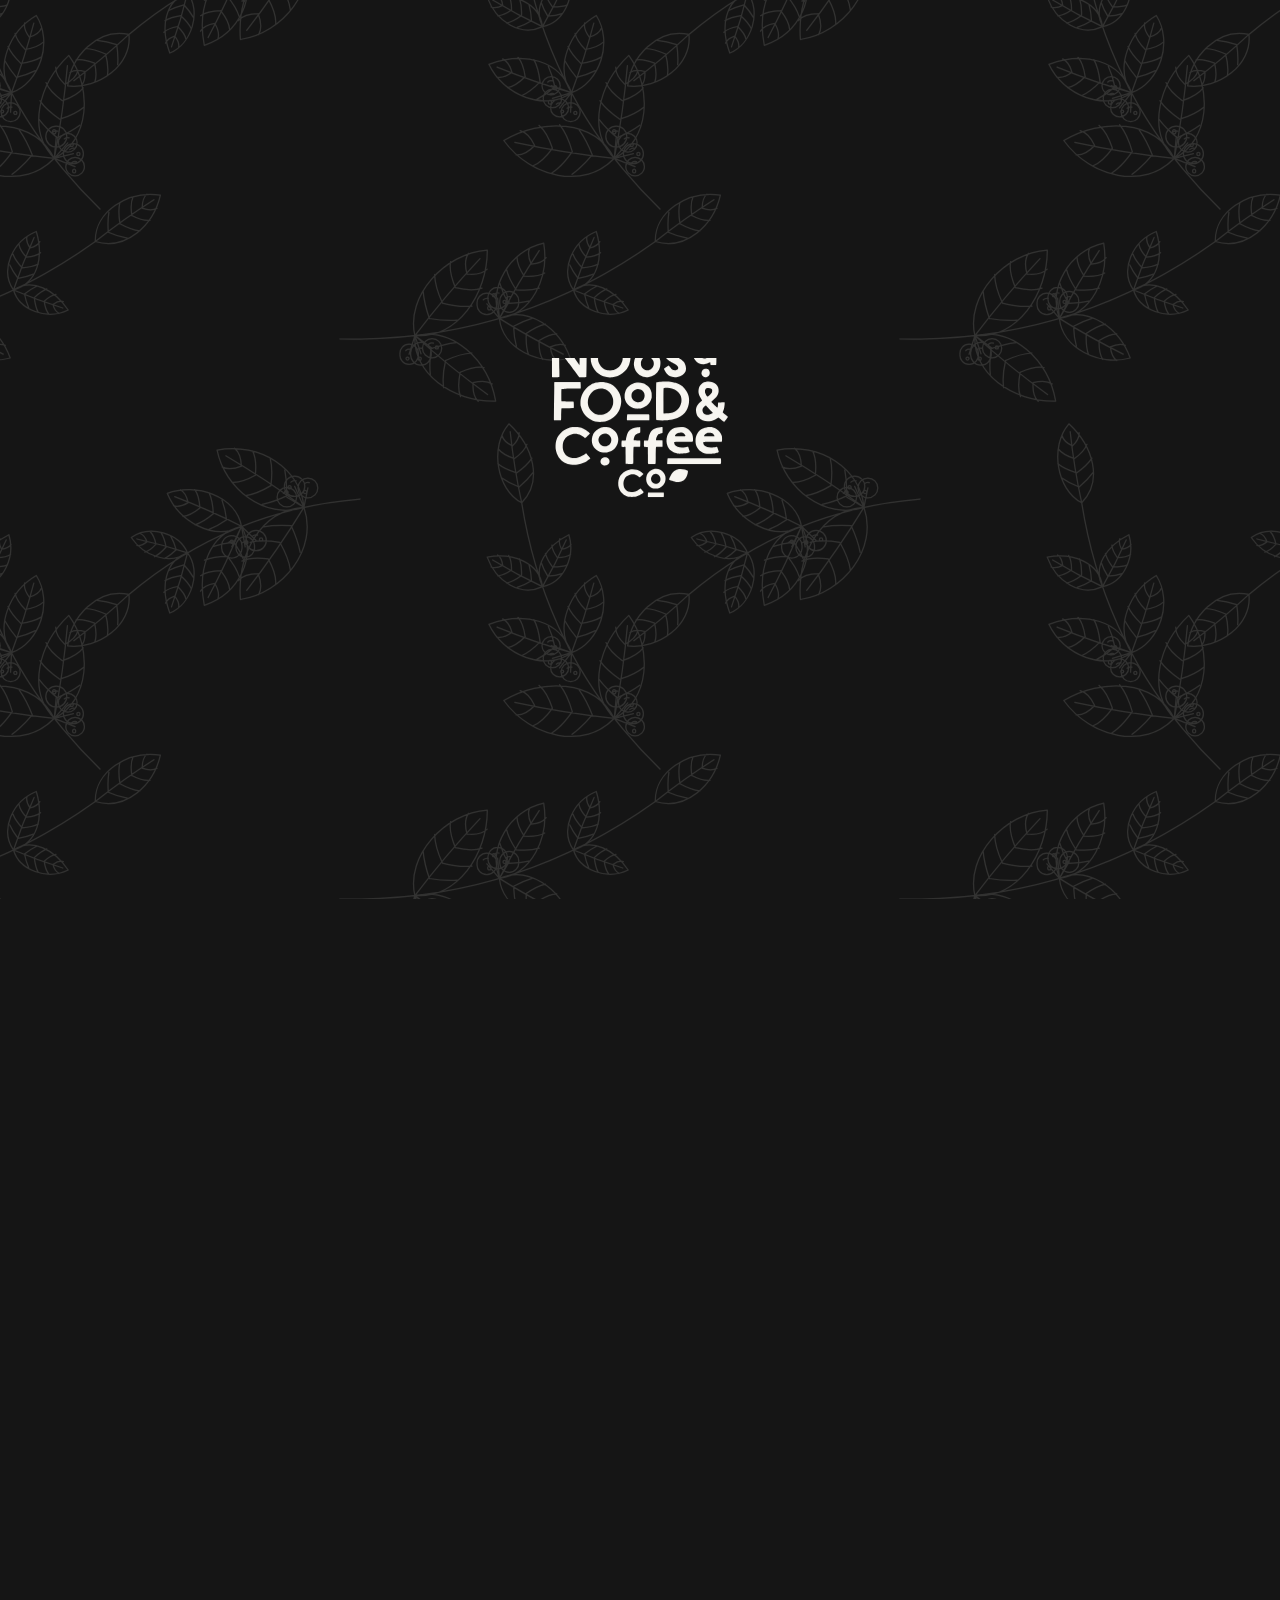
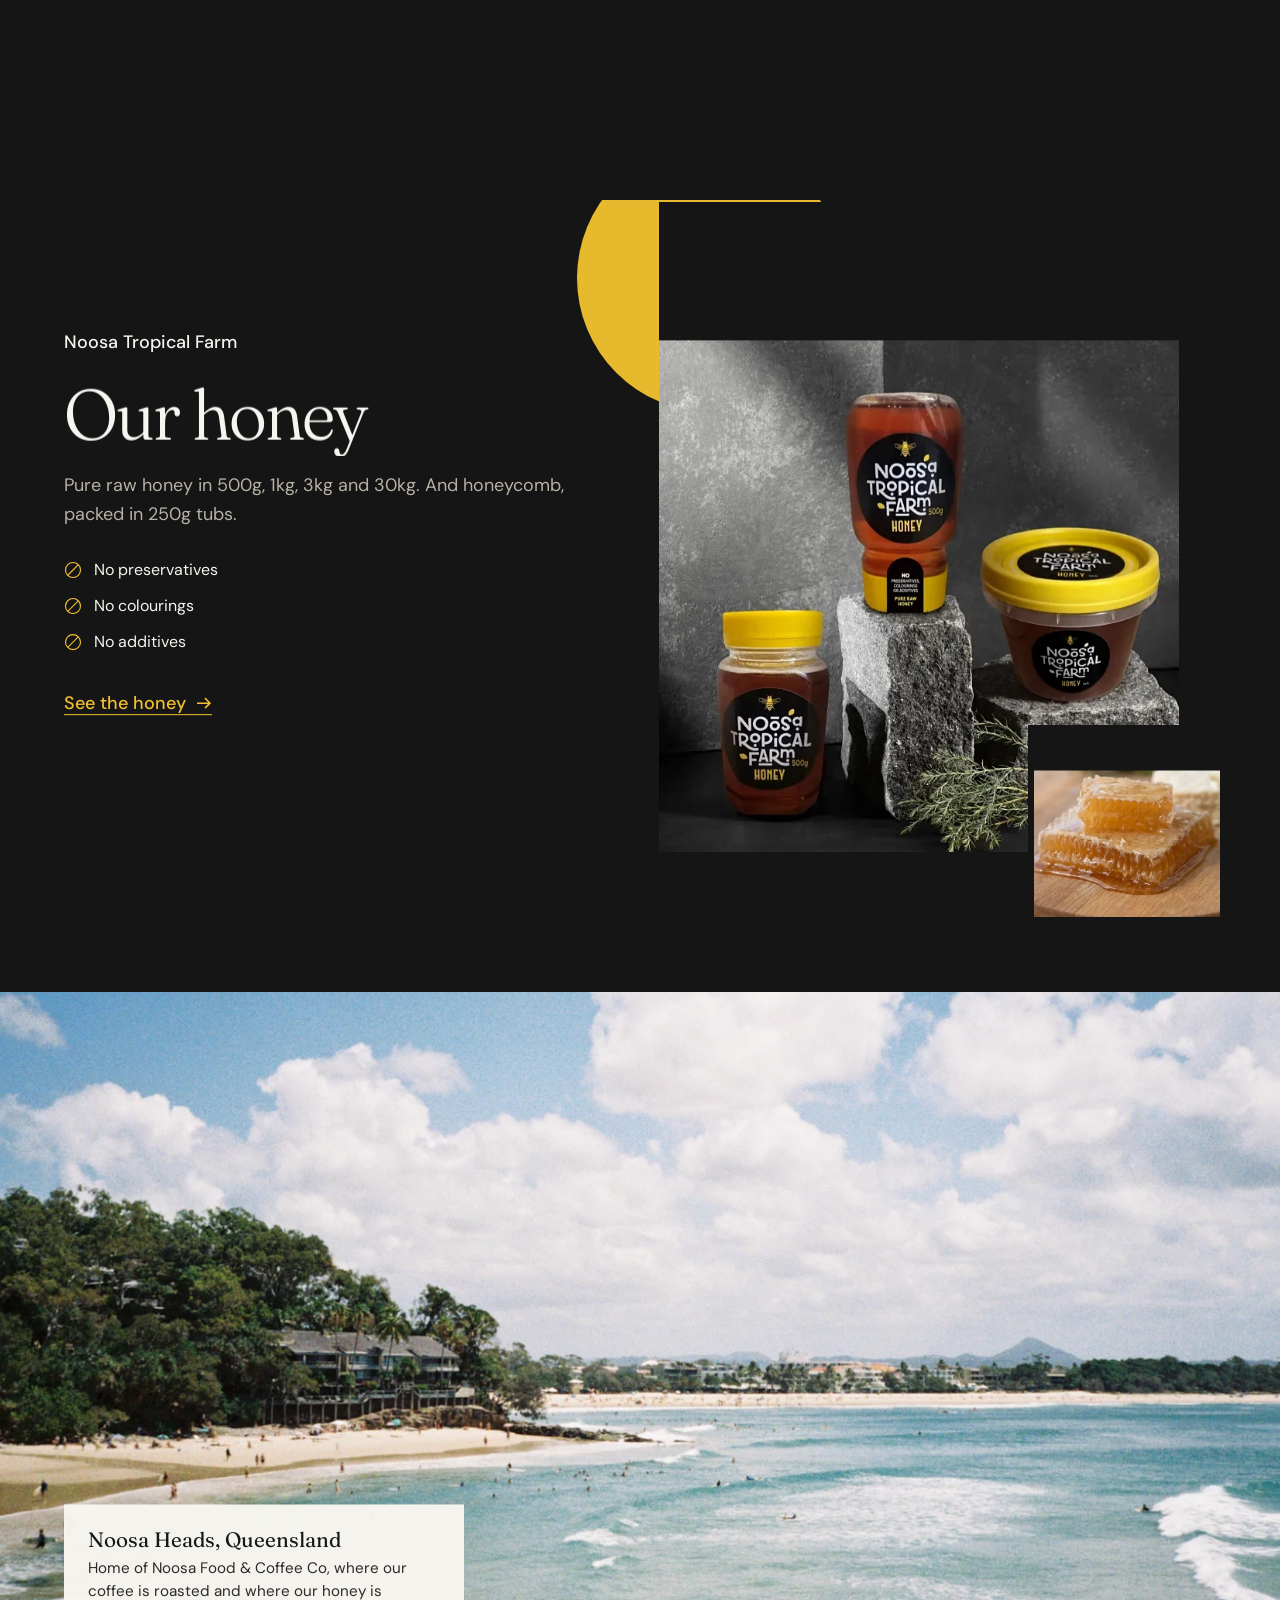
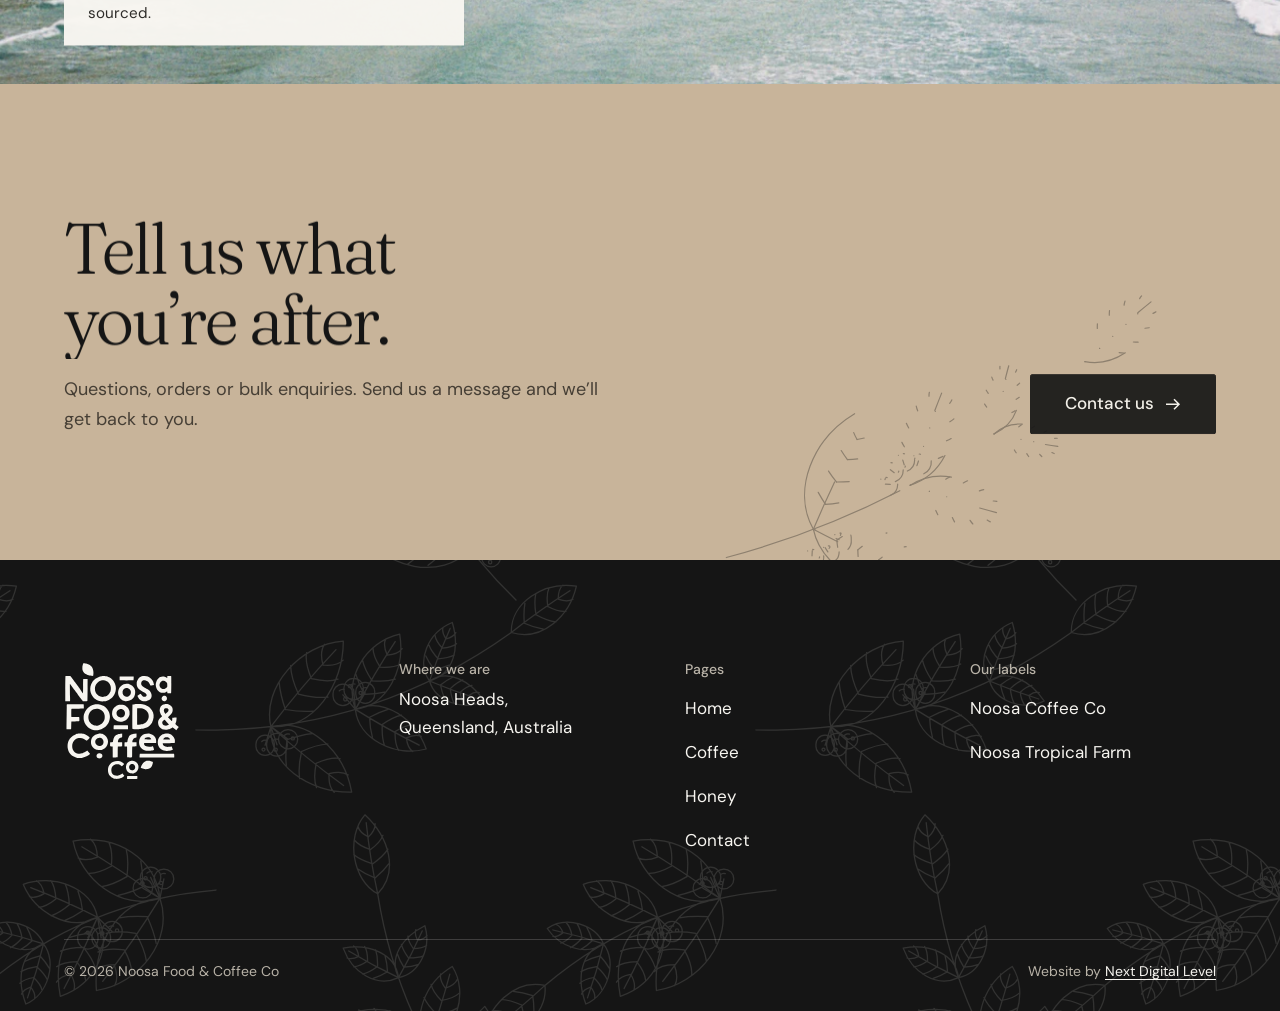
==== index.html @ 1d5d68e4 "Honey page: remove the larger tubs block; version CSS/JS links - Deleted 'Larger tubs for cafés and " ====
<!doctype html>
<html lang="en-AU">
<head>
<meta charset="utf-8">
<meta name="viewport" content="width=device-width, initial-scale=1, viewport-fit=cover">
<title>Noosa Roasted Coffee &amp; Raw Honey | Noosa Food &amp; Coffee Co</title>
<meta name="description" content="Sunrise Blend and single origin coffees roasted in Noosa, and pure raw honey and honeycomb sourced from Noosa, Queensland.">
<link rel="canonical" href="https://welcometothenextlevel.github.io/noosafoodandcoffeeco/">
<meta name="theme-color" content="#151515">
<meta property="og:type" content="website">
<meta property="og:site_name" content="Noosa Food &amp; Coffee Co">
<meta property="og:locale" content="en_AU">
<meta property="og:title" content="Noosa Roasted Coffee &amp; Raw Honey | Noosa Food &amp; Coffee Co">
<meta property="og:description" content="Sunrise Blend and single origin coffees roasted in Noosa, and pure raw honey and honeycomb sourced from Noosa, Queensland.">
<meta property="og:url" content="https://welcometothenextlevel.github.io/noosafoodandcoffeeco/">
<meta property="og:image" content="https://welcometothenextlevel.github.io/noosafoodandcoffeeco/images/og-image.jpg">
<meta property="og:image:width" content="1200">
<meta property="og:image:height" content="630">
<meta property="og:image:alt" content="Noosa Food &amp; Coffee Co logo beside Noosa Coffee Co coffee bags">
<meta name="twitter:card" content="summary_large_image">
<link rel="icon" href="./favicon.svg" type="image/svg+xml">
<link rel="icon" href="./images/favicon-32.png" sizes="32x32" type="image/png">
<link rel="apple-touch-icon" href="./images/apple-touch-icon.png">
<script>
(function (h) {
  h.classList.add("js");
  if (window.matchMedia && matchMedia("(prefers-reduced-motion: reduce)").matches) return;
  h.classList.add("pre-intro");
  try {
    if (sessionStorage.getItem("nfc-t") === "1") { h.classList.add("is-entering"); sessionStorage.removeItem("nfc-t"); }
    else if (!sessionStorage.getItem("nfc-seen")) { h.classList.add("has-loader"); }
  } catch (e) {}
})(document.documentElement);
</script>
<link rel="preconnect" href="https://fonts.googleapis.com">
<link rel="preconnect" href="https://fonts.gstatic.com" crossorigin>
<link rel="stylesheet" href="https://fonts.googleapis.com/css2?family=DM+Sans:opsz,wght@9..40,400..600&amp;family=Fraunces:opsz,wght,SOFT@9..144,300..500,0..100&amp;display=swap">
<link rel="stylesheet" href="./css/style.css?v=725750e1">
</head>
<body>
<a class="skip" href="#main">Skip to content</a>
<div class="loader" aria-hidden="true">
  <div class="loader__mark"><img src="./images/logo-light.svg" alt="" width="550" height="557"></div>
</div>
<div class="curtain" aria-hidden="true"></div>
<header class="site-header">
  <div class="wrap">
    <a class="brand" href="./index.html" aria-label="Noosa Food &amp; Coffee Co, home">
      <img src="./images/logo-light.svg" alt="" width="550" height="557">
    </a>
    <nav class="nav" aria-label="Main">
      <a href="./index.html" aria-current="page">Home</a><a href="./coffee.html">Coffee</a><a href="./honey.html">Honey</a><a href="./contact.html">Contact</a>
      <a class="btn btn--light-line btn--sm" href="./contact.html"><span>Enquire</span></a>
    </nav>
    <button class="menu-toggle" type="button" aria-expanded="false" aria-controls="mobile-menu">
      <span class="menu-toggle__label">Menu</span><span class="menu-toggle__icon" aria-hidden="true"></span>
    </button>
  </div>
</header>
<div class="mobile-menu" id="mobile-menu">
  <nav aria-label="Mobile">
    <ul><li><a href="./index.html" aria-current="page">Home</a></li><li><a href="./coffee.html">Coffee</a></li><li><a href="./honey.html">Honey</a></li><li><a href="./contact.html">Contact</a></li></ul>
  </nav>
  <div class="mobile-menu__foot">
    <a class="btn btn--light" href="./contact.html"><span>Contact us</span> <svg viewBox="0 0 16 16" aria-hidden="true"><path d="M1 8h13M9 3l5 5-5 5" fill="none" stroke="currentColor" stroke-width="1.5"/></svg></a>
    <p>Noosa Heads, Queensland, Australia</p>
  </div>
</div>

<main id="main">
  <section class="hero hero--home on-dark" aria-labelledby="hero-title">
    <h1 class="visually-hidden" id="hero-title">Noosa Food &amp; Coffee Co: coffee roasted in Noosa and raw honey from Noosa</h1>
    <div class="hero__bg frame" data-intro data-veil>
      <img class="parallax-img" src="./images/coffee-beans-hero.webp" alt="" width="1600" height="2409" fetchpriority="high">
      <span class="hero__shade" aria-hidden="true"></span>
    </div>
    <div class="hero__center">
      <img class="hero__logo" src="./images/logo-light.svg" alt="Noosa Food &amp; Coffee Co" width="550" height="557" data-intro data-fade>
      <div class="actions hero__actions" data-intro data-fade>
        <a class="btn btn--light btn--lg" href="./coffee.html"><span>Our Coffee</span> <svg viewBox="0 0 16 16" aria-hidden="true"><path d="M1 8h13M9 3l5 5-5 5" fill="none" stroke="currentColor" stroke-width="1.5"/></svg></a>
        <a class="btn btn--light-line btn--lg" href="./honey.html"><span>Our Honey</span> <svg viewBox="0 0 16 16" aria-hidden="true"><path d="M1 8h13M9 3l5 5-5 5" fill="none" stroke="currentColor" stroke-width="1.5"/></svg></a>
      </div>
    </div>
    <a class="scroll-cue" href="#coffee-title" data-intro data-fade><span>Scroll</span><i aria-hidden="true"></i></a>
  </section>

  <section class="chapter chapter--coffee" aria-labelledby="coffee-title">
    <div class="wrap">
      <div class="coffee-head">
        <div class="coffee-head__title">
          <img class="coffee-head__badge" src="./images/noosa-coffee-co.svg" alt="Noosa Coffee Co" width="350" height="350" loading="lazy" data-pop>
          <div>
            <p class="label" data-fade>Noosa Coffee Co</p>
            <h2 class="h2 h2--xl" id="coffee-title" data-lines><span class="ln"><span class="ln__in">Our coffee</span></span></h2>
          </div>
        </div>
        <p data-fade><a class="link" href="./coffee.html">See the coffee <svg viewBox="0 0 16 16" aria-hidden="true"><path d="M1 8h13M9 3l5 5-5 5" fill="none" stroke="currentColor" stroke-width="1.5"/></svg></a></p>
      </div>
      <ul class="coffees" data-stagger><li class="coffees__item"><h3 class="coffees__name">Sunrise Blend</h3><p class="coffees__notes">Delivers a heavy body, thick crema and an intense milk chocolate, dried fruit and hazelnut note.</p></li><li class="coffees__item"><h3 class="coffees__name">Single Origin Brazilian</h3><p class="coffees__notes">Offers crisp lemon and orange acidity together with smooth caramel notes, which linger in a nutty finish.</p></li><li class="coffees__item"><h3 class="coffees__name">Single Origin Colombian</h3><p class="coffees__notes">Offers milk chocolate, brown sugar and citrus notes.</p></li><li class="coffees__item"><h3 class="coffees__name">Decaf Colombian Tumbaga</h3><p class="coffees__notes">Offers milk chocolate, fruit and caramel notes.</p></li></ul>
    </div>
  </section>

  <section class="chapter chapter--honey on-dark" aria-labelledby="honey-title">
    <div class="drips" aria-hidden="true" data-drips><span class="drips__band"></span><span class="drip" style="left:10.7%;--w:18px;--h:22px"></span><span class="drip" style="left:11.0%;--w:22px;--h:85px"></span><span class="drip" style="left:19.7%;--w:12px;--h:20px"></span><span class="drip" style="left:31.1%;--w:11px;--h:37px"><i class="drip__drop"></i></span><span class="drip" style="left:45.4%;--w:10px;--h:65px"></span><span class="drip" style="left:46.7%;--w:20px;--h:71px"></span><span class="drip" style="left:50.8%;--w:16px;--h:86px"></span><span class="drip" style="left:51.1%;--w:13px;--h:120px"></span><span class="drip" style="left:55.7%;--w:20px;--h:90px"><i class="drip__drop"></i></span><span class="drip" style="left:58.4%;--w:13px;--h:47px"><i class="drip__drop"></i></span><span class="drip" style="left:62.5%;--w:19px;--h:59px"></span><span class="drip" style="left:78.1%;--w:15px;--h:116px"></span><span class="drip" style="left:79.7%;--w:10px;--h:39px"></span><span class="drip" style="left:90.7%;--w:16px;--h:118px"></span></div>
    <div class="wrap chapter__grid">
      <div class="chapter__body">
        <p class="label" data-fade>Noosa Tropical Farm</p>
        <h2 class="h2 h2--xl" id="honey-title" data-lines><span class="ln"><span class="ln__in">Our honey</span></span></h2>
        <p data-fade>Pure raw honey in 500g, 1kg, 3kg and 30kg. And honeycomb, packed in 250g tubs.</p>
        <ul class="nothing" data-stagger>
          <li><svg viewBox="0 0 24 24" aria-hidden="true"><circle cx="12" cy="12" r="10" fill="none" stroke="currentColor" stroke-width="1.5"/><path d="M5 19L19 5" stroke="currentColor" stroke-width="1.5"/></svg>No preservatives</li>
          <li><svg viewBox="0 0 24 24" aria-hidden="true"><circle cx="12" cy="12" r="10" fill="none" stroke="currentColor" stroke-width="1.5"/><path d="M5 19L19 5" stroke="currentColor" stroke-width="1.5"/></svg>No colourings</li>
          <li><svg viewBox="0 0 24 24" aria-hidden="true"><circle cx="12" cy="12" r="10" fill="none" stroke="currentColor" stroke-width="1.5"/><path d="M5 19L19 5" stroke="currentColor" stroke-width="1.5"/></svg>No additives</li>
        </ul>
        <p data-fade><a class="link link--honey" href="./honey.html">See the honey <svg viewBox="0 0 16 16" aria-hidden="true"><path d="M1 8h13M9 3l5 5-5 5" fill="none" stroke="currentColor" stroke-width="1.5"/></svg></a></p>
      </div>
      <div class="chapter__media chapter__media--honey">
        <span class="lid" aria-hidden="true" data-pop></span>
        <div class="frame frame--honey" data-veil><img src="./images/honey.webp" alt="Noosa Tropical Farm raw honey in two 500g jars and a tub with yellow lids, on grey stone" width="683" height="1024" loading="lazy" decoding="async"></div>
        <div class="inset" data-parallax="-.18"><div class="frame" data-veil><img src="./images/honeycomb.webp" alt="Golden honeycomb on a wooden board" width="683" height="670" loading="lazy" decoding="async"></div></div>
      </div>
    </div>
  </section>

  <figure class="place">
    <div class="place__frame"><img class="place__img" src="./images/noosa-headland.webp" alt="Noosa Heads coastline with the headland, beach and clear water on a sunny day" width="1600" height="1082" loading="lazy" decoding="async"></div>
    <figcaption class="place__note" data-fade><strong>Noosa Heads, Queensland</strong>Home of Noosa Food &amp; Coffee Co, where our coffee is roasted and where our honey is sourced.</figcaption>
  </figure>

<section class="cta section" aria-labelledby="cta-title">
  <svg class="cta__sprig" aria-hidden="true" focusable="false" data-draw xmlns="http://www.w3.org/2000/svg" viewBox="0 0 420 300"><g fill="none" stroke="currentColor" stroke-width="1.1" stroke-linecap="round" stroke-linejoin="round"><path d="M14.0 250.0Q178.0 206.0 303.6 91.8"/><path d="M84.3 227.2C64.0 190.8 89.7 141.6 133.3 126.6C143.8 167.7 127.8 220.3 84.3 227.2"/><path d="M84.3 227.2Q103.9 180.7 128.4 136.6"/><path d="M94.1 207.1Q85.6 194.2 81.2 182.1"/><path d="M94.1 207.1Q109.5 205.9 121.7 201.9"/><path d="M102.9 189.0Q91.7 174.8 88.3 163.2"/><path d="M102.9 189.0Q121.0 189.1 132.3 184.6"/><path d="M111.8 170.9Q101.3 157.1 100.6 146.7"/><path d="M111.8 170.9Q129.1 170.6 137.6 164.8"/><path d="M119.6 154.7Q112.8 142.7 115.9 134.3"/><path d="M119.6 154.7Q133.3 152.7 138.0 145.0"/><path d="M84.3 227.2C91.9 263.8 144.0 287.1 178.7 270.8C164.1 235.1 120.0 210.4 84.3 227.2"/><path d="M84.3 227.2Q125.7 249.1 169.3 266.5"/><path d="M103.2 236.0Q104.7 250.0 108.7 261.1"/><path d="M103.2 236.0Q114.9 228.0 125.9 223.9"/><path d="M120.2 243.8Q120.6 260.4 125.0 270.6"/><path d="M120.2 243.8Q133.0 233.4 143.7 230.1"/><path d="M137.2 251.7Q137.9 267.5 143.5 275.2"/><path d="M137.2 251.7Q149.7 241.9 159.2 241.2"/><path d="M152.3 258.6Q154.5 271.1 161.7 275.3"/><path d="M152.3 258.6Q163.2 252.2 171.1 255.0"/><path d="M84.3 227.2L105.1 235.6"/><path d="M114.9 235.6A9.8 9.8 0 1 0 95.4 235.6A9.8 9.8 0 1 0 114.9 235.6"/><path d="M106.4 230.7A1.6 1.6 0 1 0 103.3 230.7A1.6 1.6 0 1 0 106.4 230.7"/><path d="M101.6 231.6A5.4 5.4 0 0 1 106.6 230.4"/><path d="M84.3 227.2L96.0 245.5"/><path d="M105.1 245.5A9.1 9.1 0 1 0 86.9 245.5A9.1 9.1 0 1 0 105.1 245.5"/><path d="M97.6 241.0A1.5 1.5 0 1 0 94.7 241.0A1.5 1.5 0 1 0 97.6 241.0"/><path d="M92.6 241.8A5.0 5.0 0 0 1 97.3 240.7"/><path d="M84.3 227.2L83.2 248.6"/><path d="M92.6 248.6A9.5 9.5 0 1 0 73.7 248.6A9.5 9.5 0 1 0 92.6 248.6"/><path d="M89.3 249.5A1.5 1.5 0 1 0 86.3 249.5A1.5 1.5 0 1 0 89.3 249.5"/><path d="M79.7 244.7A5.2 5.2 0 0 1 84.6 243.6"/><path d="M162.6 191.6C144.0 164.1 158.4 122.0 190.7 108.9C205.2 139.8 195.8 181.0 162.6 191.6"/><path d="M162.6 191.6Q173.2 153.7 187.9 117.2"/><path d="M168.2 175.0Q160.4 165.9 155.8 157.0"/><path d="M168.2 175.0Q180.0 172.6 189.0 168.3"/><path d="M173.3 160.2Q163.2 150.3 159.4 141.6"/><path d="M173.3 160.2Q187.3 158.5 195.6 153.9"/><path d="M178.3 145.3Q168.9 135.6 167.4 127.7"/><path d="M178.3 145.3Q191.7 143.4 197.8 138.0"/><path d="M182.8 132.0Q176.4 123.4 178.0 116.5"/><path d="M182.8 132.0Q193.2 129.1 196.1 122.7"/><path d="M162.6 191.6C171.8 221.2 214.2 230.9 239.9 216.1C220.3 189.1 189.6 174.5 162.6 191.6"/><path d="M162.6 191.6Q196.8 204.5 232.2 213.7"/><path d="M178.0 196.5Q180.6 207.2 184.8 215.4"/><path d="M178.0 196.5Q186.3 189.2 194.5 184.9"/><path d="M192.0 200.9Q193.9 213.7 198.3 221.2"/><path d="M192.0 200.9Q200.9 191.6 208.8 188.0"/><path d="M205.9 205.3Q208.0 217.5 213.1 222.9"/><path d="M205.9 205.3Q214.6 196.6 221.9 195.1"/><path d="M218.3 209.2Q221.2 218.7 227.2 221.2"/><path d="M218.3 209.2Q226.1 203.2 232.5 204.6"/><path d="M162.6 191.6L169.2 172.0"/><path d="M179.5 172.0A10.3 10.3 0 1 0 159.0 172.0A10.3 10.3 0 1 0 179.5 172.0"/><path d="M166.3 169.7A1.6 1.6 0 1 0 163.0 169.7A1.6 1.6 0 1 0 166.3 169.7"/><path d="M165.5 167.8A5.6 5.6 0 0 1 170.8 166.6"/><path d="M162.6 191.6L156.5 171.3"/><path d="M166.1 171.3A9.6 9.6 0 1 0 146.9 171.3A9.6 9.6 0 1 0 166.1 171.3"/><path d="M158.6 176.1A1.5 1.5 0 1 0 155.5 176.1A1.5 1.5 0 1 0 158.6 176.1"/><path d="M153.0 167.4A5.3 5.3 0 0 1 157.9 166.2"/><path d="M162.6 191.6L146.5 179.1"/><path d="M156.9 179.1A10.4 10.4 0 1 0 136.1 179.1A10.4 10.4 0 1 0 156.9 179.1"/><path d="M153.3 180.1A1.7 1.7 0 1 0 149.9 180.1A1.7 1.7 0 1 0 153.3 180.1"/><path d="M142.7 174.9A5.7 5.7 0 0 1 148.0 173.6"/><path d="M162.6 191.6L142.5 190.8"/><path d="M152.4 190.8A9.9 9.9 0 1 0 132.6 190.8A9.9 9.9 0 1 0 152.4 190.8"/><path d="M142.4 186.1A1.6 1.6 0 1 0 139.2 186.1A1.6 1.6 0 1 0 142.4 186.1"/><path d="M138.8 186.7A5.4 5.4 0 0 1 143.9 185.5"/><path d="M230.2 150.2C215.0 132.5 222.0 102.0 243.5 88.9C255.2 112.8 253.6 139.6 230.2 150.2"/><path d="M230.2 150.2Q234.7 122.3 242.1 95.1"/><path d="M232.9 138.0Q226.6 132.1 222.6 126.1"/><path d="M232.9 138.0Q241.1 135.3 247.2 131.4"/><path d="M235.3 126.9Q227.3 120.7 223.9 114.9"/><path d="M235.3 126.9Q245.1 124.6 250.6 120.6"/><path d="M237.6 115.9Q230.1 109.8 228.4 104.3"/><path d="M237.6 115.9Q247.0 113.4 250.9 109.1"/><path d="M239.8 106.1Q234.4 100.5 235.0 95.5"/><path d="M239.8 106.1Q246.9 103.1 248.5 98.3"/><path d="M230.2 150.2C239.3 168.9 268.1 174.7 287.4 161.3C272.9 143.8 246.8 134.5 230.2 150.2"/><path d="M230.2 150.2Q255.7 156.6 281.7 160.2"/><path d="M241.7 152.5Q244.4 159.9 248.1 165.4"/><path d="M241.7 152.5Q247.0 146.6 252.4 142.8"/><path d="M252.0 154.5Q254.4 163.4 258.2 168.4"/><path d="M252.0 154.5Q257.6 147.1 262.9 143.9"/><path d="M262.3 156.4Q264.8 165.0 268.8 168.4"/><path d="M262.3 156.4Q267.8 149.5 272.8 147.8"/><path d="M271.4 158.2Q274.3 164.7 278.8 166.0"/><path d="M271.4 158.2Q276.5 153.3 281.2 153.7"/><path d="M303.6 91.8C299.9 63.0 331.3 37.4 362.9 38.1C359.8 69.3 334.2 97.4 303.6 91.8"/><path d="M303.6 91.8Q329.0 66.2 357.0 43.5"/><path d="M315.5 81.1Q313.3 70.4 313.7 61.2"/><path d="M315.5 81.1Q325.9 84.2 335.0 84.8"/><path d="M326.1 71.4Q322.6 59.1 323.5 50.5"/><path d="M326.1 71.4Q338.0 76.2 346.6 76.1"/><path d="M336.8 61.7Q333.7 49.9 336.0 42.9"/><path d="M336.8 61.7Q348.3 66.0 355.5 64.4"/><path d="M346.3 53.1Q345.1 43.4 349.4 38.7"/><path d="M346.3 53.1Q355.9 55.3 361.0 51.5"/></g></svg>
  <div class="wrap cta__grid">
    <div>
      <h2 class="h2 h2--xl" id="cta-title" data-lines><span class="ln"><span class="ln__in">Tell us what</span></span> <span class="ln"><span class="ln__in">you&rsquo;re after.</span></span></h2>
      <p class="cta__text" data-fade>Questions, orders or bulk enquiries. Send us a message and we&rsquo;ll get back to you.</p>
    </div>
    <div data-fade>
      <a class="btn btn--lg" href="./contact.html"><span>Contact us</span> <svg viewBox="0 0 16 16" aria-hidden="true"><path d="M1 8h13M9 3l5 5-5 5" fill="none" stroke="currentColor" stroke-width="1.5"/></svg></a>
    </div>
  </div>
</section>

</main>
<footer class="site-footer on-dark">
  <div class="wrap">
    <div class="footer__grid">
      <div><img class="footer__logo" src="./images/logo-light.svg" alt="Noosa Food &amp; Coffee Co" width="550" height="557" loading="lazy"></div>
      <div class="footer__col">
        <h2>Where we are</h2>
        <p>Noosa Heads,<br>Queensland, Australia</p>
      </div>
      <div class="footer__col">
        <h2>Pages</h2>
        <ul><li><a href="./index.html">Home</a></li><li><a href="./coffee.html">Coffee</a></li><li><a href="./honey.html">Honey</a></li><li><a href="./contact.html">Contact</a></li></ul>
      </div>
      <div class="footer__col">
        <h2>Our labels</h2>
        <ul>
          <li><a href="./coffee.html">Noosa Coffee Co</a></li>
          <li><a href="./honey.html">Noosa Tropical Farm</a></li>
        </ul>
      </div>
    </div>
    <div class="footer__bottom">
      <p>&copy; <span data-year>2026</span> Noosa Food &amp; Coffee Co</p>
      <p>Website by <a href="https://nextdigitalevel.com">Next Digital Level</a></p>
    </div>
  </div>
</footer>
<script src="./js/products.js?v=b12836f8"></script>
<script src="./js/main.js?v=0aae358d"></script>
<script src="./js/vendor/gsap.min.js" defer></script>
<script src="./js/vendor/ScrollTrigger.min.js" defer></script>
<script src="./js/vendor/lenis.min.js" defer></script>
<script src="./js/motion.js?v=528fda4e" defer></script>
</body>
</html>
---- css/style.css ----
/* ==========================================================
   Noosa Food & Coffee Co
   Black and white structure, like the packaging. Warm sand for
   coffee, honey yellow only where honey is, leaf green as a
   rare accent. Motion lives in js/motion.js.
   ========================================================== */

:root {
  --ink: #151515;
  --ink-2: #1f1d1b;
  --paper: #F7F5F0;
  --paper-2: #EFEBE3;
  --sand: #C8B49A;
  --sand-2: #D8C9B4;
  --honey: #F2C230;
  --leaf: #9BC53D;
  --text: #2b2926;
  --muted: #5d5850;        /* 6.4:1 on paper */
  --muted-sand: #3a342c;   /* 7.6:1 on sand */
  --muted-dark: #b9b3a8;   /* 8.6:1 on ink */
  --line: rgba(21, 21, 21, .16);
  --line-dark: rgba(247, 245, 240, .18);

  --serif: "Fraunces", Georgia, "Times New Roman", serif;
  --sans: "DM Sans", system-ui, -apple-system, "Segoe UI", Roboto, sans-serif;

  --gutter: clamp(20px, 5vw, 64px);
  --max: 1320px;
  --header-h: 72px;
  --radius: 2px;
  --ease: cubic-bezier(.2, .7, .2, 1);
  --ease-io: cubic-bezier(.77, 0, .175, 1);
}
@media (min-width: 960px) { :root { --header-h: 84px; } }

/* ---------- Reset ---------- */
*, *::before, *::after { box-sizing: border-box; }
html { -webkit-text-size-adjust: 100%; scroll-padding-top: calc(var(--header-h) + 16px); }
html.lenis, html.lenis body { height: auto; }
.lenis.lenis-smooth { scroll-behavior: auto !important; }
.lenis.lenis-stopped { overflow: hidden; }
body {
  margin: 0;
  background: var(--paper);
  color: var(--text);
  font-family: var(--sans);
  font-size: 1.0625rem;
  line-height: 1.62;
  font-optical-sizing: auto;
  -webkit-font-smoothing: antialiased;
  text-rendering: optimizeLegibility;
  overflow-x: clip;
}
img, svg { display: block; max-width: 100%; }
img { height: auto; }
a { color: inherit; }
button, input, select, textarea { font: inherit; color: inherit; }
h1, h2, h3, h4, p, ul, ol, dl, dd, figure, fieldset { margin: 0; }
ul, ol { padding: 0; list-style: none; }
fieldset { border: 0; padding: 0; min-width: 0; }
::selection { background: var(--honey); color: var(--ink); }

h1, h2, h3 {
  font-family: var(--serif);
  font-weight: 340;
  color: var(--ink);
  letter-spacing: -.022em;
  line-height: 1.02;
  font-variation-settings: "SOFT" 40;
}
.on-dark h1, .on-dark h2, .on-dark h3 { color: var(--paper); }

.h1 { font-size: clamp(2.6rem, 1.1rem + 5.4vw, 5.6rem); font-weight: 320; letter-spacing: -.03em; line-height: .98; }
.h2 { font-size: clamp(2rem, 1.2rem + 3vw, 3.5rem); }
.h2--xl { font-size: clamp(2.4rem, 1.1rem + 4.2vw, 5rem); font-weight: 320; letter-spacing: -.028em; line-height: .98; }
.h3 { font-size: clamp(1.5rem, 1.15rem + 1.2vw, 2.1rem); line-height: 1.12; }

/* Heading lines (animated by motion.js) */
.ln { display: block; overflow: hidden; padding-bottom: .1em; margin-bottom: -.1em; }
.ln__in { display: block; will-change: transform; }

.lede { font-size: clamp(1.0625rem, 1rem + .35vw, 1.25rem); line-height: 1.55; color: var(--muted); max-width: 34em; }
.on-dark .lede, .on-dark p { color: var(--muted-dark); }

:focus-visible { outline: 2px solid currentColor; outline-offset: 3px; }
.on-dark :focus-visible { outline-color: var(--paper); }

.skip {
  position: absolute; left: 12px; top: -60px; z-index: 400;
  background: var(--paper); color: var(--ink); padding: 12px 16px; text-decoration: none;
}
.skip:focus { top: 12px; }
.visually-hidden {
  position: absolute !important; width: 1px; height: 1px; overflow: hidden;
  clip: rect(0 0 0 0); clip-path: inset(50%); white-space: nowrap;
}
.wrap { width: 100%; max-width: calc(var(--max) + var(--gutter) * 2); margin-inline: auto; padding-inline: var(--gutter); }
.on-dark { background: var(--ink); color: var(--paper); }

/* ---------- Intro, loader, page curtain ---------- */
/* While the intro plays, first-screen content waits. If the script never
   arrives, these failsafes show everything after 2.6s. */
html.pre-intro [data-intro] { opacity: 0; animation: nfc-show .01s linear 2.6s forwards; }
@keyframes nfc-show { to { opacity: 1; } }

.loader {
  position: fixed; inset: 0; z-index: 300; display: grid; place-items: center;
  background: var(--ink) url("../images/botanical-light.svg") 50% 50% / 560px;
  visibility: hidden;
}
html.has-loader .loader { visibility: visible; animation: nfc-hide .01s linear 3.2s forwards; }
@keyframes nfc-hide { to { visibility: hidden; opacity: 0; } }
.loader__mark { width: clamp(120px, 14vw, 180px); overflow: hidden; }
.loader__mark img { width: 100%; }

.curtain {
  position: fixed; inset: 0; z-index: 290; background: var(--ink);
  transform: translateY(100%); pointer-events: none;
}
html.is-entering .curtain { transform: none; animation: nfc-curtain .01s linear 2.6s forwards; }
@keyframes nfc-curtain { to { transform: translateY(-100%); } }

/* ---------- Image frames & veils ---------- */
.frame { position: relative; overflow: hidden; display: block; }
.frame > img { display: block; width: 100%; height: 100%; object-fit: cover; transform-origin: 50% 50%; }
.frame > img.parallax-img { position: absolute; left: 0; top: -9%; height: 118%; }
.veil { position: absolute; inset: -1px; z-index: 2; pointer-events: none; will-change: transform; }

/* ---------- Buttons & links ---------- */
.btn {
  --btn-bg: var(--ink); --btn-fg: var(--paper); --btn-bd: var(--ink);
  --btn-fill: var(--sand); --btn-fg-h: var(--ink);
  position: relative; isolation: isolate; overflow: hidden;
  display: inline-flex; align-items: center; justify-content: center; gap: .65em;
  min-height: 52px; padding: 0 1.6em;
  background: var(--btn-bg); color: var(--btn-fg);
  border: 1.5px solid var(--btn-bd); border-radius: var(--radius);
  font-size: 1rem; font-weight: 500; line-height: 1.1; letter-spacing: .005em;
  text-decoration: none; cursor: pointer;
  transition: color .45s var(--ease), border-color .45s var(--ease);
}
.btn::before {
  content: ""; position: absolute; inset: -1px; z-index: -1; background: var(--btn-fill);
  transform: translateY(101%); transition: transform .6s var(--ease);
}
.btn:hover { color: var(--btn-fg-h); border-color: var(--btn-fill); }
.btn:hover::before { transform: translateY(0); }
.btn svg { width: 16px; height: 16px; flex: none; transition: transform .45s var(--ease); }
.btn:hover svg { transform: translateX(4px); }
.btn--line { --btn-bg: transparent; --btn-fg: var(--ink); --btn-bd: var(--ink); --btn-fill: var(--ink); --btn-fg-h: var(--paper); }
.btn--light { --btn-bg: var(--paper); --btn-fg: var(--ink); --btn-bd: var(--paper); --btn-fill: var(--sand); --btn-fg-h: var(--ink); }
.btn--light-line { --btn-bg: transparent; --btn-fg: var(--paper); --btn-bd: rgba(247,245,240,.5); --btn-fill: var(--paper); --btn-fg-h: var(--ink); }
.btn--honey { --btn-bg: var(--honey); --btn-fg: var(--ink); --btn-bd: var(--honey); --btn-fill: var(--paper); --btn-fg-h: var(--ink); }
.btn--lg { min-height: 60px; padding: 0 2em; font-size: 1.0625rem; }
.btn--sm { min-height: 44px; padding: 0 1.25em; font-size: .95rem; }

.link {
  display: inline-flex; align-items: center; gap: .55em; min-height: 44px;
  font-weight: 500; text-decoration: none;
  background: linear-gradient(currentColor, currentColor) 0 calc(100% - 10px) / 100% 1px no-repeat;
  transition: background-size .5s var(--ease);
}
.link:hover { background-size: 0 1px; background-position: 100% calc(100% - 10px); }
.link svg { width: 16px; height: 16px; transition: transform .45s var(--ease); }
.link:hover svg { transform: translateX(4px); }
.link--honey { color: var(--honey); }

.actions { display: flex; flex-wrap: wrap; gap: 12px; }
.label {
  display: inline-flex; align-items: center; gap: 10px;
  font-size: .9375rem; font-weight: 500; color: var(--ink);
}
.on-dark .label { color: var(--paper); }

/* ---------- Header ---------- */
.site-header {
  position: sticky; top: 0; z-index: 50;
  height: var(--header-h);
  background: var(--ink); color: var(--paper);
  transition: transform .6s var(--ease);
}
.site-header.is-hidden { transform: translateY(calc(-100% - 44px)); }
.site-header .wrap { height: 100%; display: flex; align-items: center; gap: 24px; }

.brand {
  position: relative; align-self: flex-start; flex: none;
  display: block; width: 76px; height: 82px;
  margin-left: -10px; padding: 10px 10px 8px;
  background: var(--ink);
  transition: height .45s var(--ease), width .45s var(--ease), padding .45s var(--ease);
}
.brand img { width: 100%; height: 100%; object-fit: contain; }
@media (min-width: 960px) {
  .brand { width: 104px; height: 112px; padding: 14px 14px 10px; margin-left: -14px; }
}
.is-scrolled .brand { height: var(--header-h); width: calc(var(--header-h) - 6px); padding: 9px 8px; }

.nav { margin-left: auto; display: none; align-items: center; gap: clamp(20px, 2.6vw, 40px); }
.nav a:not(.btn) {
  position: relative; display: inline-flex; align-items: center; min-height: 44px;
  font-size: .975rem; text-decoration: none; color: var(--paper);
}
.nav a:not(.btn)::after {
  content: ""; position: absolute; left: 0; right: 0; bottom: 8px; height: 1px;
  background: currentColor; transform: scaleX(0); transform-origin: right;
  transition: transform .45s var(--ease);
}
.nav a:not(.btn):hover::after { transform: scaleX(1); transform-origin: left; }
.nav a[aria-current="page"]::before {
  content: ""; position: absolute; left: 50%; bottom: 2px; width: 5px; height: 5px;
  margin-left: -2.5px; border-radius: 50%; background: var(--leaf);
}

.menu-toggle {
  margin-left: auto; display: inline-flex; align-items: center; gap: 10px;
  min-height: 44px; min-width: 44px; padding: 0 4px 0 12px;
  background: none; border: 0; color: var(--paper); cursor: pointer; font-size: .95rem;
}
.menu-toggle__icon { position: relative; width: 22px; height: 12px; }
.menu-toggle__icon::before, .menu-toggle__icon::after {
  content: ""; position: absolute; left: 0; right: 0; height: 1.5px; background: currentColor;
  transition: transform .4s var(--ease), top .4s var(--ease);
}
.menu-toggle__icon::before { top: 0; }
.menu-toggle__icon::after { top: 10px; }
.menu-open .menu-toggle__icon::before { top: 5px; transform: rotate(45deg); }
.menu-open .menu-toggle__icon::after { top: 5px; transform: rotate(-45deg); }

@media (min-width: 960px) {
  .nav { display: flex; }
  .menu-toggle { display: none; }
}

.mobile-menu {
  position: fixed; inset: var(--header-h) 0 0 0; z-index: 49;
  background: var(--ink) url("../images/botanical-light.svg") 40% 30% / 560px;
  color: var(--paper);
  display: flex; flex-direction: column; justify-content: space-between;
  padding: 40px var(--gutter) max(32px, env(safe-area-inset-bottom));
  overflow-y: auto;
  visibility: hidden; clip-path: inset(0 0 100% 0);
  transition: clip-path .7s var(--ease-io), visibility 0s linear .7s;
}
.menu-open .mobile-menu { visibility: visible; clip-path: inset(0 0 0 0); transition-delay: 0s; }
.mobile-menu ul a {
  display: flex; align-items: center; min-height: 64px;
  font-family: var(--serif); font-size: 2.5rem; font-weight: 320; letter-spacing: -.02em; text-decoration: none;
  border-bottom: 1px solid var(--line-dark);
  opacity: 0; transform: translateY(24px);
  transition: opacity .6s var(--ease), transform .8s var(--ease);
}
.menu-open .mobile-menu ul a { opacity: 1; transform: none; }
.menu-open .mobile-menu li:nth-child(2) a { transition-delay: .06s; }
.menu-open .mobile-menu li:nth-child(3) a { transition-delay: .12s; }
.menu-open .mobile-menu li:nth-child(4) a { transition-delay: .18s; }
.mobile-menu ul a[aria-current="page"] { color: var(--sand); }
.mobile-menu__foot { display: grid; gap: 20px; margin-top: 40px; }
.mobile-menu__foot p { color: var(--muted-dark); font-size: .95rem; }
@media (min-width: 960px) { .mobile-menu { display: none; } }
body.menu-open { overflow: hidden; }

/* ---------- Section rhythm ---------- */
.section { padding-block: clamp(80px, 10vw, 160px); }
.section-head { display: grid; gap: 22px; margin-bottom: clamp(40px, 5.5vw, 80px); max-width: 48rem; }

/* ==========================================================
   HOME
   ========================================================== */

/* ---------- Hero ---------- */
.hero {
  position: relative; overflow: hidden;
  min-height: calc(100svh - var(--header-h));
  display: flex; flex-direction: column;
  padding-block: clamp(48px, 7vw, 104px) clamp(96px, 9vw, 128px);
}
.hero::before {
  content: ""; position: absolute; inset: 0; pointer-events: none;
  background: url("../images/botanical-light.svg") 0 0 / 560px;
  opacity: .5;
  -webkit-mask-image: linear-gradient(100deg, transparent 30%, #000 100%);
  mask-image: linear-gradient(100deg, transparent 30%, #000 100%);
}
.hero__inner { position: relative; flex: 1; display: grid; gap: 56px; }
.hero__text { position: relative; z-index: 2; display: flex; flex-direction: column; justify-content: space-between; gap: 36px; }
.h1--hero { font-size: clamp(2.35rem, .2rem + 6.9vw, 7rem); }
.hero__foot { display: grid; gap: 28px; }
.hero__foot .lede { max-width: 30em; }

.hero__art { position: relative; padding-bottom: 18%; }
.hero__card figcaption { margin-top: 12px; font-size: .8125rem; line-height: 1.45; color: var(--muted-dark); }
.hero__card .frame { translate: calc(var(--mx, 0) * 1px) calc(var(--my, 0) * 1px); }
.hero__card--coffee { width: 80%; margin-left: auto; }
.hero__card--coffee .frame { aspect-ratio: 683 / 738; background: var(--sand); }
.hero__card--coffee figcaption { text-align: right; }
.hero__card--honey { position: absolute; left: 0; bottom: 0; width: 44%; z-index: 2; }
.hero__card--honey .frame { aspect-ratio: 4 / 5; background: #2a2a2a; box-shadow: 0 30px 60px -20px rgba(0,0,0,.6); }
.hero__card--honey .frame > img { object-position: 50% 65%; }

.scroll-cue {
  position: absolute; left: 50%; bottom: 28px; transform: translateX(-50%);
  display: none; flex-direction: column; align-items: center; gap: 10px;
  font-size: .75rem; letter-spacing: .02em; color: var(--muted-dark); text-decoration: none;
}
.scroll-cue i { position: relative; width: 1px; height: 44px; background: rgba(247,245,240,.18); overflow: hidden; }
.scroll-cue i::after {
  content: ""; position: absolute; left: 0; top: 0; width: 1px; height: 16px; background: var(--paper);
  animation: cue 2.2s var(--ease-io) infinite;
}
@keyframes cue { 0% { transform: translateY(-16px); } 100% { transform: translateY(44px); } }

@media (min-width: 1024px) {
  .hero__inner { grid-template-columns: minmax(0, 1.35fr) minmax(0, 1fr); gap: clamp(40px, 4vw, 72px); align-items: stretch; }
  .hero__text { padding-top: 12px; }
  .hero__art { padding-bottom: 0; align-self: center; }
  .hero__card--coffee { width: 86%; }
  .hero__card--honey { width: 46%; left: -16%; bottom: -10%; }
  .scroll-cue { display: flex; }
}

/* ---------- Chapters (coffee, honey) ---------- */
.chapter { position: relative; padding-block: clamp(96px, 11vw, 176px); }
.chapter__grid { display: grid; gap: clamp(56px, 7vw, 120px); align-items: center; }
.chapter__body { display: grid; gap: 22px; max-width: 32rem; }
.chapter__body p { font-size: 1.125rem; }
.chapter__media { position: relative; }

.chapter--coffee { background: var(--sand); }
.chapter--coffee .chapter__body p { color: var(--muted-sand); }
.chapter--coffee .frame--tall { aspect-ratio: 4 / 4.6; }
.chapter__badge {
  position: absolute; z-index: 3; width: clamp(104px, 12vw, 168px); height: auto;
  right: clamp(-16px, -2vw, -8px); top: clamp(-52px, -4vw, -28px);
  filter: drop-shadow(0 10px 24px rgba(21,21,21,.22));
}

.chapter--honey { padding-top: clamp(150px, 15vw, 230px); }
.chapter__media--honey { max-width: 520px; width: 100%; justify-self: center; }
.chapter__media--honey .lid {
  position: absolute; z-index: 0; border-radius: 50%; background: var(--honey);
  width: 52%; aspect-ratio: 1; left: -16%; top: -9%;
}
.frame--honey { position: relative; z-index: 1; aspect-ratio: 4 / 5; background: #2a2a2a; }
.frame--honey > img { object-position: 50% 70%; }
.chapter__media--honey .inset {
  position: absolute; z-index: 2; width: 38%; right: -9%; bottom: -11%;
  border: 6px solid var(--ink);
}
.chapter__media--honey .inset .frame { aspect-ratio: 1; }
.nothing { display: grid; gap: 10px; margin: 6px 0 4px; }
.nothing li { display: flex; align-items: center; gap: 12px; font-size: 1rem; color: var(--paper); }
.nothing svg { width: 18px; height: 18px; color: var(--honey); flex: none; }

@media (min-width: 900px) {
  .chapter--coffee .chapter__grid { grid-template-columns: minmax(0, 1.2fr) minmax(0, 1fr); }
  .chapter--honey .chapter__grid { grid-template-columns: minmax(0, 1fr) minmax(0, 1fr); }
  .chapter__media--honey { justify-self: end; margin-right: 7%; }
}

/* ---------- Honey drips ---------- */
.drips { position: absolute; left: 0; right: 0; top: 0; height: 0; z-index: 3; pointer-events: none; }
.drips__band { position: absolute; left: 0; right: 0; top: 0; height: 14px; background: var(--honey); transform-origin: 0 50%; }
.drip {
  position: absolute; top: 0; width: var(--w); height: var(--h);
  margin-left: calc(var(--w) / -2);
  background: var(--honey); border-radius: 0 0 999px 999px;
}
.drip::before {
  /* soft shoulder where the drip leaves the band */
  content: ""; position: absolute; top: 0; left: 50%; width: calc(var(--w) * 2.2); height: calc(var(--w) * .9);
  transform: translateX(-50%); border-radius: 0 0 50% 50%; background: var(--honey);
}
.drip__drop {
  position: absolute; left: 50%; bottom: calc(var(--w) * -1.15);
  width: calc(var(--w) * .72); aspect-ratio: 1; border-radius: 50%;
  background: var(--honey); transform: translateX(-50%);
}

/* ---------- Pantry ---------- */
.pantry__head { display: grid; gap: 22px 64px; margin-bottom: clamp(40px, 5.5vw, 80px); }
.pantry__head > div { display: grid; gap: 22px; }
.pantry__head .lede { align-self: end; }
@media (min-width: 900px) { .pantry__head { grid-template-columns: minmax(0, 1.1fr) minmax(0, 1fr); } }

.pantry__grid { display: grid; grid-template-columns: 1fr 1fr; gap: 28px 16px; }
.tile { min-width: 0; }
.tile--1, .tile--2 { grid-column: span 2; }
.tile__link { display: flex; flex-direction: column; height: 100%; text-decoration: none; color: var(--ink); }
.tile__media { background: #fff; aspect-ratio: 1; }
.tile--1 .tile__media { aspect-ratio: 4 / 3; }
.tile--2 .tile__media { aspect-ratio: 16 / 10; }
.tile__media > img { position: absolute; inset: 0; transition: scale 1.4s var(--ease); }
.tile__media--contain > img { object-fit: contain; padding: 7%; }
.tile--1 .tile__media > img { object-position: 50% 62%; }
.tile__link:hover .tile__media > img { scale: 1.04; }
.tile__foot {
  display: flex; flex-wrap: wrap; align-items: baseline; justify-content: space-between; gap: 4px 16px;
  padding: 16px 0 6px; border-bottom: 1px solid var(--line);
}
.tile__name { font-family: var(--serif); font-size: clamp(1.3rem, 1.05rem + .8vw, 1.75rem); font-weight: 360; letter-spacing: -.015em; line-height: 1.15; }
.tile__cta { display: inline-flex; align-items: center; gap: 8px; min-height: 44px; font-size: .9375rem; font-weight: 500; }
.tile__cta svg { width: 15px; height: 15px; transition: transform .45s var(--ease); }
.tile__link:hover .tile__cta svg { transform: translateX(4px); }
@media (min-width: 900px) {
  .pantry__grid {
    grid-template-columns: minmax(0, 1.05fr) minmax(0, 1fr) minmax(0, 1fr);
    grid-template-rows: repeat(2, clamp(320px, 28vw, 420px));
    gap: 28px 24px;
  }
  .tile--1 { grid-column: 1; grid-row: 1 / span 2; }
  .tile--2 { grid-column: 2 / span 2; grid-row: 1; }
  .tile__media, .tile--1 .tile__media, .tile--2 .tile__media { flex: 1; min-height: 0; aspect-ratio: auto; }
}

/* ---------- Noosa band ---------- */
.place { position: relative; }
.place__frame { height: clamp(360px, 54vw, 760px); overflow: hidden; }
.place__img { width: 100%; height: 100%; object-fit: cover; object-position: 50% 78%; transform-origin: 50% 60%; }
.place__note {
  position: absolute; left: var(--gutter); bottom: clamp(20px, 3vw, 44px);
  background: var(--paper); padding: 20px 24px; max-width: min(25rem, calc(100% - var(--gutter) * 2));
  font-size: .95rem; line-height: 1.5;
}
.place__note strong { display: block; font-family: var(--serif); font-weight: 400; font-size: 1.3rem; color: var(--ink); margin-bottom: 2px; }

/* ---------- Sizes ---------- */
.sizes { --s: .64; }
@media (min-width: 560px) { .sizes { --s: .82; } }
@media (min-width: 1100px) { .sizes { --s: 1; } }
.sizes__groups { display: grid; gap: 56px 64px; }
.sizes__group h3 {
  display: flex; align-items: center; flex-wrap: wrap; gap: 4px 10px;
  font-family: var(--sans); font-size: .9375rem; font-weight: 500; letter-spacing: 0; line-height: 1.3; color: var(--ink);
}
.sizes__group h3 img { width: 28px; height: 28px; }
.sizes__group h3 small { font-weight: 400; color: var(--muted); font-size: inherit; }
.sizes__row { display: flex; align-items: stretch; margin-top: 28px; }
.size { display: flex; flex-direction: column; }
.size__fig {
  position: relative; overflow: hidden;
  flex: 1; display: flex; align-items: flex-end; justify-content: center;
  padding: 6px clamp(10px, 1.8vw, 24px) 0;
}
.size__fig::after {
  content: ""; position: absolute; left: 0; right: 0; bottom: 0; height: 1px; background: var(--ink);
  transform: scaleX(var(--shelf, 1)); transform-origin: 0 50%;
}
.size:first-child .size__fig { padding-left: 4px; }
.size__fig svg { height: calc(var(--h) * var(--s)); width: auto; }
.size__w { margin-top: 14px; text-align: center; font-family: var(--serif); font-size: clamp(1.2rem, 1rem + .7vw, 1.55rem); font-weight: 380; line-height: 1; color: var(--ink); }
.size:first-child .size__w, .size:first-child .size__t { padding-left: 4px; }
.size__t { margin-top: 6px; text-align: center; font-size: .8125rem; color: var(--muted); min-height: 1.3em; }
@media (min-width: 1100px) {
  .size__fig { min-height: 156px; }
  .sizes__groups { grid-template-columns: auto auto auto; justify-content: space-between; align-items: start; }
}

/* ---------- Bulk ---------- */
.bulk { background: var(--paper-2); }
.bulk__grid { display: grid; gap: clamp(48px, 6vw, 96px); }
.bulk__intro { display: grid; gap: 24px; align-content: start; }
.frame--bulk { margin-top: 16px; aspect-ratio: 3 / 2; }
.spec { border-top: 1px solid var(--ink); }
.spec > div { display: grid; gap: 4px 24px; padding: 24px 0; border-bottom: 1px solid var(--line); }
.spec dt { font-family: var(--serif); font-size: clamp(1.35rem, 1.1rem + .7vw, 1.75rem); font-weight: 360; letter-spacing: -.015em; color: var(--ink); line-height: 1.2; }
.spec dd { color: var(--muted); }
.spec dd strong { color: var(--ink); font-weight: 500; }
.bulk__side .actions { margin-top: 36px; }
@media (min-width: 640px) { .spec > div { grid-template-columns: minmax(0, 1fr) minmax(0, 1.2fr); align-items: baseline; } }
@media (min-width: 960px) {
  .bulk__grid { grid-template-columns: minmax(0, 1fr) minmax(0, 1.1fr); }
  .bulk__side { padding-top: clamp(16px, 2vw, 40px); }
}

/* ---------- CTA ---------- */
.cta { position: relative; overflow: hidden; background: var(--sand); }
.cta__grid { position: relative; z-index: 1; display: grid; gap: 32px; align-items: end; }
.cta__text { margin-top: 22px; color: var(--muted-sand); max-width: 30em; font-size: 1.125rem; }
.cta__sprig {
  position: absolute; right: -40px; bottom: -30px; width: min(560px, 80vw); height: auto;
  color: var(--ink); opacity: .32; pointer-events: none;
}
.cta__sprig path { stroke-width: 1.2; vector-effect: non-scaling-stroke; }
@media (min-width: 900px) {
  .cta__grid { grid-template-columns: minmax(0, 1.4fr) auto; }
  .cta__sprig { right: 4%; bottom: -60px; width: 520px; }
}

/* ---------- Footer ---------- */
.site-footer {
  background: var(--ink) url("../images/botanical-light.svg") 30% 0 / 560px;
  color: var(--paper);
  padding-block: clamp(64px, 8vw, 112px) 28px;
}
.footer__grid { display: grid; gap: 40px; }
.footer__logo { width: 116px; }
.footer__col h2 { font-family: var(--sans); font-size: .875rem; font-weight: 500; color: var(--muted-dark); letter-spacing: 0; margin-bottom: 10px; }
.footer__col p { color: var(--paper); max-width: 22em; }
.footer__col ul a { display: inline-flex; align-items: center; min-height: 44px; text-decoration: none; }
.footer__col ul a:hover { text-decoration: underline; text-underline-offset: 4px; }
.footer__bottom {
  display: flex; flex-wrap: wrap; justify-content: space-between; gap: 8px 24px;
  margin-top: clamp(48px, 6vw, 88px); padding-top: 20px; border-top: 1px solid var(--line-dark);
  font-size: .875rem; color: var(--muted-dark);
}
.footer__bottom a { color: var(--paper); text-underline-offset: 3px; display: inline-block; padding-block: 12px; margin-block: -12px; }
@media (min-width: 760px) { .footer__grid { grid-template-columns: 1.2fr 1fr 1fr 1fr; } }

/* ==========================================================
   COFFEE
   ========================================================== */
.page-hero--coffee { background: var(--sand); }
.page-hero__grid { display: grid; gap: 56px; padding-block: clamp(56px, 7vw, 112px); }
.page-hero__text { display: grid; gap: 26px; align-content: center; }
.page-hero__text .lede { color: var(--muted-sand); }
.page-hero__media { position: relative; }
.page-hero__media .frame { aspect-ratio: 683 / 738; translate: calc(var(--mx, 0) * 1px) calc(var(--my, 0) * 1px); }
.page-hero__badge {
  position: absolute; z-index: 3; width: clamp(96px, 11vw, 150px); height: auto; left: -18px; top: -30px;
  filter: drop-shadow(0 10px 24px rgba(21,21,21,.22));
}
@media (min-width: 900px) {
  .page-hero__grid { grid-template-columns: minmax(0, 1.2fr) minmax(0, 1fr); align-items: center; gap: clamp(48px, 6vw, 104px); }
  .page-hero__media { max-width: 560px; width: 100%; justify-self: end; }
}

/* Product cards */
.cards { display: grid; gap: clamp(56px, 5vw, 72px) clamp(24px, 3vw, 48px); }
@media (min-width: 760px) { .cards--2 { grid-template-columns: 1fr 1fr; } }
.card { display: grid; grid-template-rows: auto 1fr; gap: 26px; }
.card__media { background: var(--paper-2); aspect-ratio: 5 / 4; }
.card__media > img { transition: scale 1.4s var(--ease); }
.card:hover .card__media > img { scale: 1.03; }
.card__body { display: grid; gap: 14px; align-content: start; }
.card__brand { font-size: .875rem; font-weight: 500; color: var(--muted); }
.card__title { font-size: clamp(1.7rem, 1.3rem + 1.1vw, 2.3rem); font-weight: 340; line-height: 1.08; }
.card__desc { color: var(--muted); max-width: 30em; }
.card__options { margin-top: 8px; display: grid; gap: 10px; }
.card__options legend { font-size: .875rem; font-weight: 500; color: var(--ink); padding: 0; margin-bottom: 10px; }
.pills { display: flex; flex-wrap: wrap; gap: 8px; }
.pill { position: relative; }
.pill input { position: absolute; opacity: 0; inset: 0; margin: 0; cursor: pointer; }
.pill span {
  display: inline-flex; align-items: center; justify-content: center;
  min-height: 44px; min-width: 64px; padding: 0 16px;
  border: 1px solid var(--line); border-radius: var(--radius);
  font-size: .9375rem; color: var(--ink);
  transition: border-color .3s, background-color .3s, color .3s;
}
.pill input:hover + span { border-color: var(--ink); }
.pill input:checked + span { background: var(--ink); border-color: var(--ink); color: var(--paper); }
.pill input:focus-visible + span { outline: 2px solid var(--ink); outline-offset: 2px; }
.card__actions {
  display: flex; align-items: center; flex-wrap: wrap; gap: 12px 20px;
  margin-top: 14px; padding-top: 22px; border-top: 1px solid var(--line);
}
.card__note { font-size: .875rem; color: var(--muted); }
.cards--honey .pill input:checked + span { background: var(--honey); border-color: var(--honey); color: var(--ink); }
.cards--honey .card__media { background: var(--ink); aspect-ratio: 1; }
.card[data-product="single-origin"] .card__media > img { object-position: 50% 78%; }
.card[data-product="raw-honey"] .card__media > img { object-position: 50% 62%; }

/* Origins (green beans) */
.origin { display: grid; gap: clamp(32px, 4vw, 72px); }
.origin__media { aspect-ratio: 4 / 3; }
.origin__body { display: grid; gap: 18px; align-content: start; }
.origin__list { border-top: 1px solid var(--line-dark); }
.origin__list label {
  position: relative; display: flex; align-items: center; justify-content: space-between; gap: 16px;
  min-height: 72px; padding: 10px 4px; border-bottom: 1px solid var(--line-dark); cursor: pointer;
}
.origin__list input { position: absolute; opacity: 0; pointer-events: none; }
.origin__name { font-family: var(--serif); font-size: clamp(1.5rem, 1.15rem + 1.3vw, 2.3rem); font-weight: 320; letter-spacing: -.02em; line-height: 1.1; color: var(--paper); transition: color .3s, transform .5s var(--ease); }
.origin__mark { flex: none; width: 22px; height: 22px; border-radius: 50%; border: 1px solid rgba(247,245,240,.4); position: relative; transition: border-color .3s; }
.origin__mark::after { content: ""; position: absolute; inset: 5px; border-radius: 50%; background: var(--leaf); transform: scale(0); transition: transform .35s var(--ease); }
.origin__list label:hover .origin__name { transform: translateX(10px); }
.origin__list input:checked ~ .origin__mark { border-color: var(--leaf); }
.origin__list input:checked ~ .origin__mark::after { transform: scale(1); }
.origin__list input:focus-visible ~ .origin__name { outline: 2px solid var(--paper); outline-offset: 4px; }
.origin .card__actions { border-top: 0; padding-top: 10px; }
.origin .card__note { color: var(--muted-dark); }
@media (min-width: 900px) {
  .origin { grid-template-columns: minmax(0, 1fr) minmax(0, 1fr); align-items: start; }
  .origin__media { position: sticky; top: calc(var(--header-h) + 24px); }
}

.duo { display: grid; gap: 4px; background: var(--ink); }
.duo .frame { height: clamp(280px, 42vw, 600px); }
@media (min-width: 760px) { .duo { grid-template-columns: 1fr 2fr; } }

/* ==========================================================
   HONEY
   ========================================================== */
.honey-hero__grid { display: grid; }
.honey-hero__text { display: grid; gap: 26px; align-content: center; padding: 72px var(--gutter) 64px; }
.honey-hero__media { position: relative; background: #2a2a2a; min-height: 420px; }
.honey-hero__media .frame { position: absolute; inset: 0; }
@media (min-width: 900px) {
  .honey-hero__grid { grid-template-columns: minmax(0, 1.1fr) minmax(0, .9fr); min-height: min(calc(100svh - var(--header-h)), 920px); }
  .honey-hero__text { padding: 80px clamp(40px, 6vw, 104px) 80px max(var(--gutter), calc((100vw - var(--max)) / 2)); }
}
@media (max-width: 899px) { .honey-hero__media { aspect-ratio: 4 / 4.6; min-height: 0; } }

.label-strip { position: relative; z-index: 3; background: var(--honey); color: var(--ink); }
.label-strip ul { display: grid; grid-template-columns: 1fr 1fr; }
.label-strip li {
  display: flex; align-items: center; gap: 12px; min-height: 80px; padding: 14px 0;
  font-family: var(--serif); font-size: clamp(1.15rem, 1rem + .6vw, 1.5rem); font-weight: 380; line-height: 1.15;
}
.label-strip li svg { width: 22px; height: 22px; flex: none; }
.label-strip .drips { top: 100%; }
@media (min-width: 900px) {
  .label-strip ul { grid-template-columns: repeat(4, auto); justify-content: space-between; }
  .label-strip li { min-height: 104px; }
}
.section--after-drips { padding-top: clamp(150px, 15vw, 220px); }

.honey-note { display: grid; gap: 28px; align-items: center; border-top: 1px solid var(--line); padding-top: clamp(40px, 5vw, 64px); margin-top: clamp(64px, 8vw, 112px); }
.honey-note p { color: var(--muted); max-width: 34em; margin-top: 14px; }
@media (min-width: 900px) { .honey-note { grid-template-columns: 1.2fr auto; } }

/* ==========================================================
   CONTACT
   ========================================================== */
.contact { padding-block: clamp(56px, 7vw, 120px); }
.contact__grid { display: grid; gap: clamp(48px, 6vw, 104px); }
.contact__aside { display: grid; gap: 26px; align-content: start; }
.contact__aside .lede { color: var(--muted); }
.contact__place { border-top: 1px solid var(--line); padding-top: 20px; margin-top: 6px; display: grid; gap: 4px; }
.contact__place span { font-size: .875rem; color: var(--muted); }
.contact__place strong { font-family: var(--serif); font-weight: 380; font-size: 1.4rem; color: var(--ink); }
.frame--contact { margin-top: 12px; aspect-ratio: 4 / 3; }
@media (min-width: 960px) {
  .contact__grid { grid-template-columns: minmax(0, .85fr) minmax(0, 1.15fr); }
  .contact__aside { position: sticky; top: calc(var(--header-h) + 40px); }
}

.form { display: grid; gap: 24px; background: #fff; padding: clamp(24px, 4vw, 52px); border: 1px solid var(--line); }
.form__row { display: grid; gap: 24px; }
@media (min-width: 640px) { .form__row--2 { grid-template-columns: 1fr 1fr; } }
.field { display: grid; gap: 8px; }
.field label { font-size: .9375rem; font-weight: 500; color: var(--ink); }
.field label small { font-weight: 400; color: var(--muted); font-size: inherit; }
.field input, .field select, .field textarea {
  width: 100%; min-height: 54px; padding: 12px 14px;
  background: var(--paper); border: 1px solid rgba(21,21,21,.28); border-radius: var(--radius);
  font-size: 1rem; color: var(--ink);
  transition: border-color .25s, background-color .25s, box-shadow .25s;
}
.field textarea { min-height: 160px; resize: vertical; line-height: 1.5; }
.field select {
  appearance: none; -webkit-appearance: none; padding-right: 44px; cursor: pointer;
  background-image: url("data:image/svg+xml,%3Csvg xmlns='http://www.w3.org/2000/svg' width='12' height='8' viewBox='0 0 12 8'%3E%3Cpath d='M1 1.5l5 5 5-5' fill='none' stroke='%23151515' stroke-width='1.5'/%3E%3C/svg%3E");
  background-repeat: no-repeat; background-position: right 16px center;
}
.field select:disabled { cursor: default; color: var(--muted); }
.field input:hover, .field select:hover, .field textarea:hover { border-color: var(--ink); }
.field input:focus, .field select:focus, .field textarea:focus { outline: none; border-color: var(--ink); background-color: #fff; box-shadow: 0 0 0 3px rgba(21,21,21,.12); }
.field input:user-invalid, .field textarea:user-invalid, .field select:user-invalid { border-color: #a23a1d; }
.field__error { font-size: .875rem; color: #a23a1d; display: none; }
.field input:user-invalid ~ .field__error, .field textarea:user-invalid ~ .field__error, .field select:user-invalid ~ .field__error { display: block; }
.form__foot { display: flex; flex-wrap: wrap; align-items: center; gap: 16px 24px; margin-top: 4px; }
.form__status { font-size: .9375rem; color: #a23a1d; }
.form .btn[disabled] { opacity: .6; cursor: progress; }

.success {
  display: grid; gap: 18px; align-content: start;
  background: var(--ink) url("../images/botanical-light.svg") 0 0 / 560px; color: var(--paper);
  padding: clamp(32px, 5vw, 64px);
}
.success[hidden] { display: none; }
.success__tick { width: 56px; height: 56px; border-radius: 50%; border: 1.5px solid var(--leaf); display: grid; place-items: center; color: var(--leaf); }
.success__tick svg { width: 24px; height: 24px; }
.success.is-shown .success__tick path { stroke-dasharray: 30; stroke-dashoffset: 30; animation: tick .9s var(--ease) .25s forwards; }
@keyframes tick { to { stroke-dashoffset: 0; } }
.success h2 { color: var(--paper); }
.success p { color: var(--muted-dark); max-width: 30em; }

/* ---------- Reduced motion ---------- */
@media (prefers-reduced-motion: reduce) {
  *, *::before, *::after { animation-duration: .01ms !important; animation-iteration-count: 1 !important; transition-duration: .01ms !important; scroll-behavior: auto !important; }
  .scroll-cue i::after { animation: none; }
  .loader, .curtain { display: none; }
}
@media (max-width: 1023px) { .hero__card figcaption { display: none; } }

/* ---------- Home hero: logo, buttons, coffee beans ---------- */
.hero--home { padding: 0; }
.hero--home::before { -webkit-mask-image: linear-gradient(90deg, #000 0%, transparent 55%); mask-image: linear-gradient(90deg, #000 0%, transparent 55%); }
.hero__split { position: relative; flex: 1; display: grid; }
.hero__brand {
  position: relative; z-index: 2;
  display: flex; flex-direction: column; align-items: center; justify-content: center; gap: clamp(36px, 5vw, 64px);
  padding: clamp(56px, 9vw, 96px) var(--gutter) clamp(48px, 7vw, 80px);
}
.hero__logo { width: clamp(200px, 26vw, 380px); overflow: hidden; }
.hero__logo > img { height: auto; object-fit: contain; }
.hero__actions { justify-content: center; }
.hero__beans { position: relative; background: #1d1a17; }
.hero__beans .frame { aspect-ratio: 4 / 4.4; translate: calc(var(--mx, 0) * 1px) calc(var(--my, 0) * 1px); }
@media (min-width: 900px) {
  .hero__split { grid-template-columns: minmax(0, 1fr) minmax(0, 1fr); }
  .hero__brand { padding-block: 64px 96px; }
  .hero__beans .frame { position: absolute; inset: 0; aspect-ratio: auto; translate: none; }
  .hero--home .scroll-cue { left: 25%; }
}

/* ---------- Coffee list under Our coffee ---------- */
.coffees {
  display: grid; gap: 0 clamp(24px, 3vw, 48px);
  margin-top: clamp(72px, 9vw, 128px); border-top: 1px solid var(--ink);
}
.coffees__item { display: grid; gap: 10px; align-content: start; padding: 26px 0 30px; border-bottom: 1px solid rgba(21,21,21,.22); }
.coffees__name { font-size: clamp(1.45rem, 1.15rem + .9vw, 1.9rem); font-weight: 340; letter-spacing: -.018em; line-height: 1.1; }
.coffees__notes { color: var(--muted-sand); font-size: 1rem; line-height: 1.55; max-width: 26em; }
@media (min-width: 700px) { .coffees { grid-template-columns: 1fr 1fr; } }
@media (min-width: 1100px) {
  .coffees { grid-template-columns: repeat(4, minmax(0, 1fr)); }
  .coffees__item { border-bottom: 0; padding-top: 30px; }
  .coffees__item + .coffees__item { border-left: 1px solid rgba(21,21,21,.22); padding-left: clamp(20px, 2vw, 32px); }
}

/* Coffee list stacked beside the photo (replaces the intro paragraphs) */
.coffees--stack { grid-template-columns: 1fr !important; margin-top: 6px; }
.coffees--stack .coffees__item { padding: 20px 0 22px !important; border-left: 0 !important; padding-left: 0 !important; border-bottom: 1px solid rgba(21,21,21,.22) !important; }
.chapter--coffee .chapter__body { max-width: 34rem; }
.chapter--coffee .chapter__body .coffees__notes { font-size: 1rem; }

/* ---------- Home hero v3: logo on the coffee beans ---------- */
.hero--home { justify-content: center; }
.hero--home::before { content: none; }
.hero__bg { position: absolute; inset: 0; z-index: 0; background: #1d1a17; }
.hero__shade {
  position: absolute; inset: 0; z-index: 1;
  background: rgba(21, 21, 21, .52);
}
.hero__bg .veil { z-index: 2; }
.hero__center {
  position: relative; z-index: 3; flex: 1;
  display: flex; flex-direction: column; align-items: center; justify-content: center;
  gap: clamp(40px, 5vw, 64px);
  padding: clamp(64px, 10vw, 120px) var(--gutter) clamp(88px, 10vw, 128px);
}
.hero__center .hero__logo { width: clamp(220px, 28vw, 400px); height: auto; filter: drop-shadow(0 8px 30px rgba(0,0,0,.35)); }
.hero__center .hero__actions { justify-content: center; }
.hero--home .scroll-cue { left: 50%; color: var(--paper); }

/* ---------- Our coffee: heading row + the four coffees ---------- */
.coffee-head { display: flex; flex-wrap: wrap; align-items: flex-end; justify-content: space-between; gap: 24px 40px; }
.coffee-head__title { display: flex; align-items: center; gap: clamp(18px, 2.4vw, 32px); }
.coffee-head__title > div { display: grid; gap: 14px; }
.coffee-head__badge { width: clamp(84px, 9vw, 128px); height: auto; flex: none; filter: drop-shadow(0 8px 20px rgba(21,21,21,.2)); }
.chapter--coffee .coffees { margin-top: clamp(48px, 6vw, 80px); }

/* ---------- Coffee cards without a photo (one per coffee) ---------- */
.card--plain {
  position: relative; grid-template-rows: auto;
  background: #fff; border: 1px solid var(--line); padding: clamp(24px, 3vw, 40px);
}
.card--plain .card__badge { position: absolute; top: clamp(20px, 2.6vw, 34px); right: clamp(20px, 2.6vw, 34px); width: 56px; height: auto; }
.card--plain .card__title { padding-right: 72px; }
.card--plain .card__actions { margin-top: 18px; }
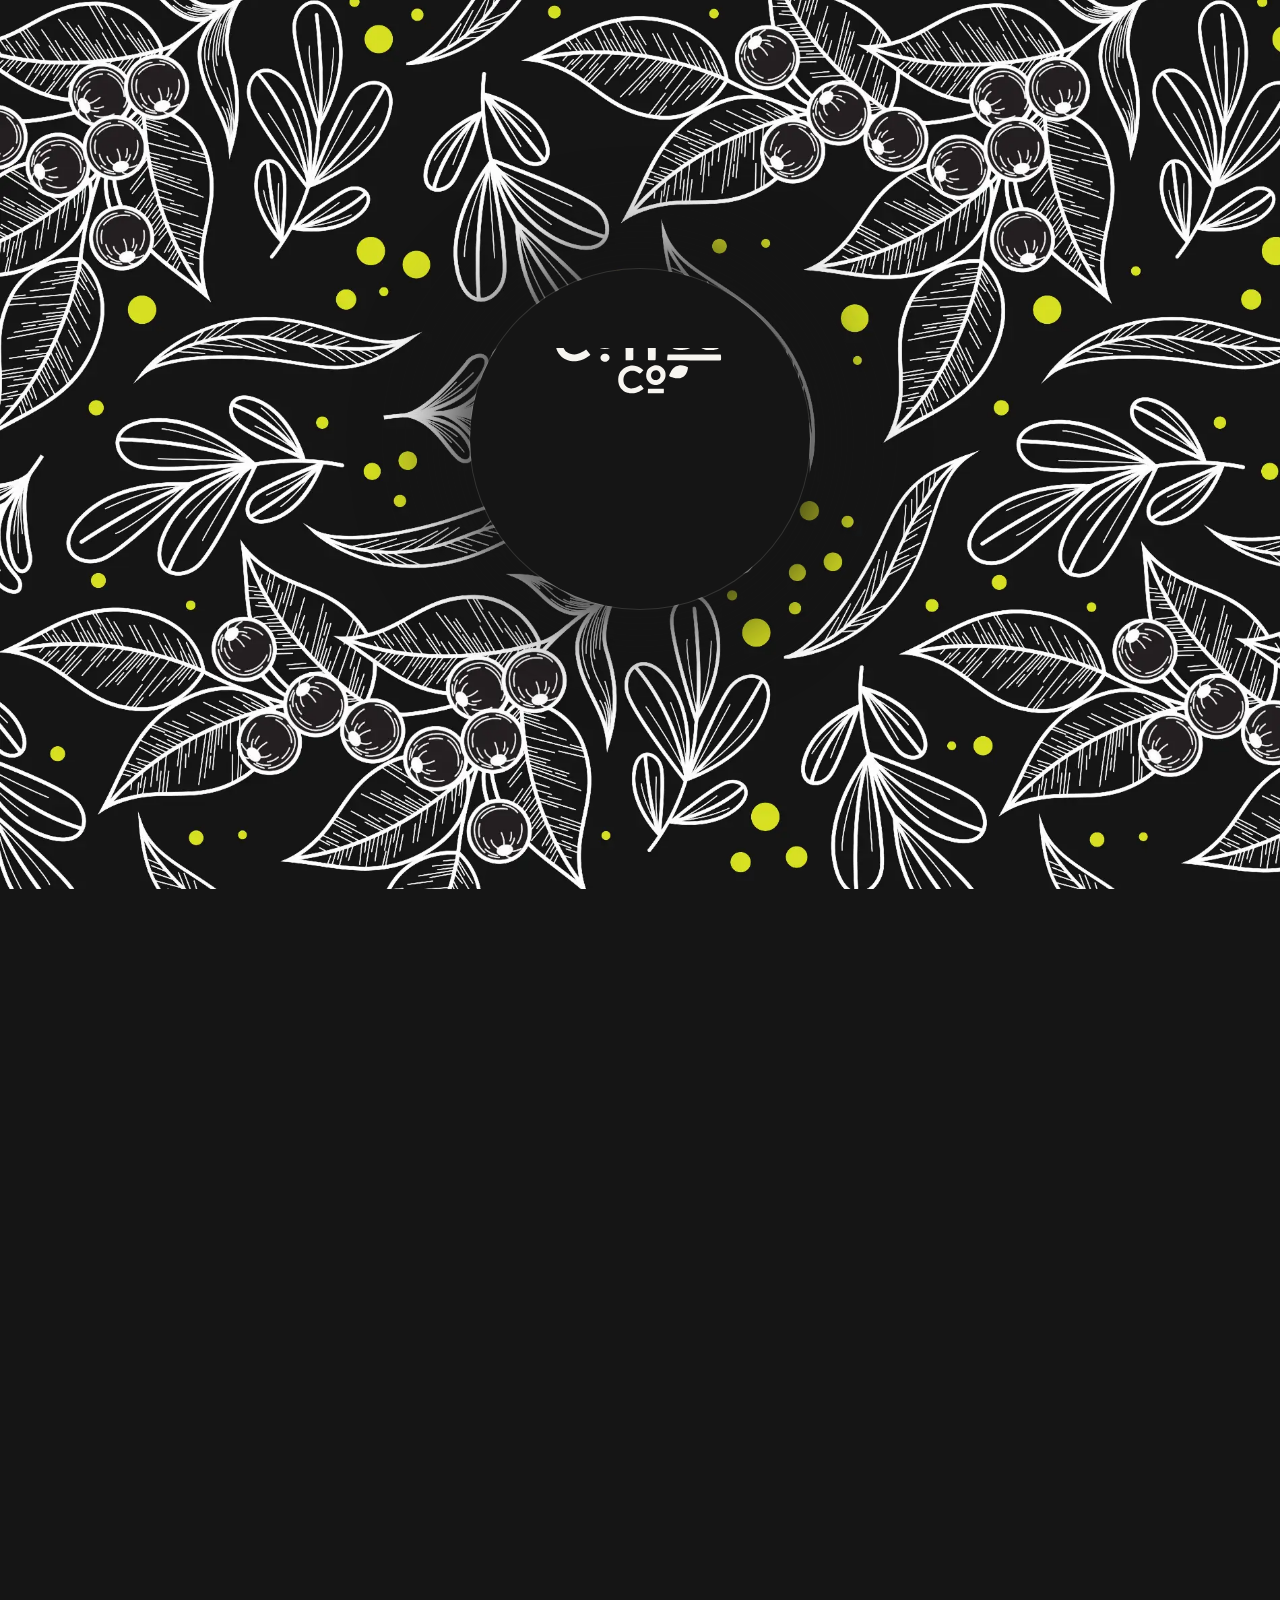
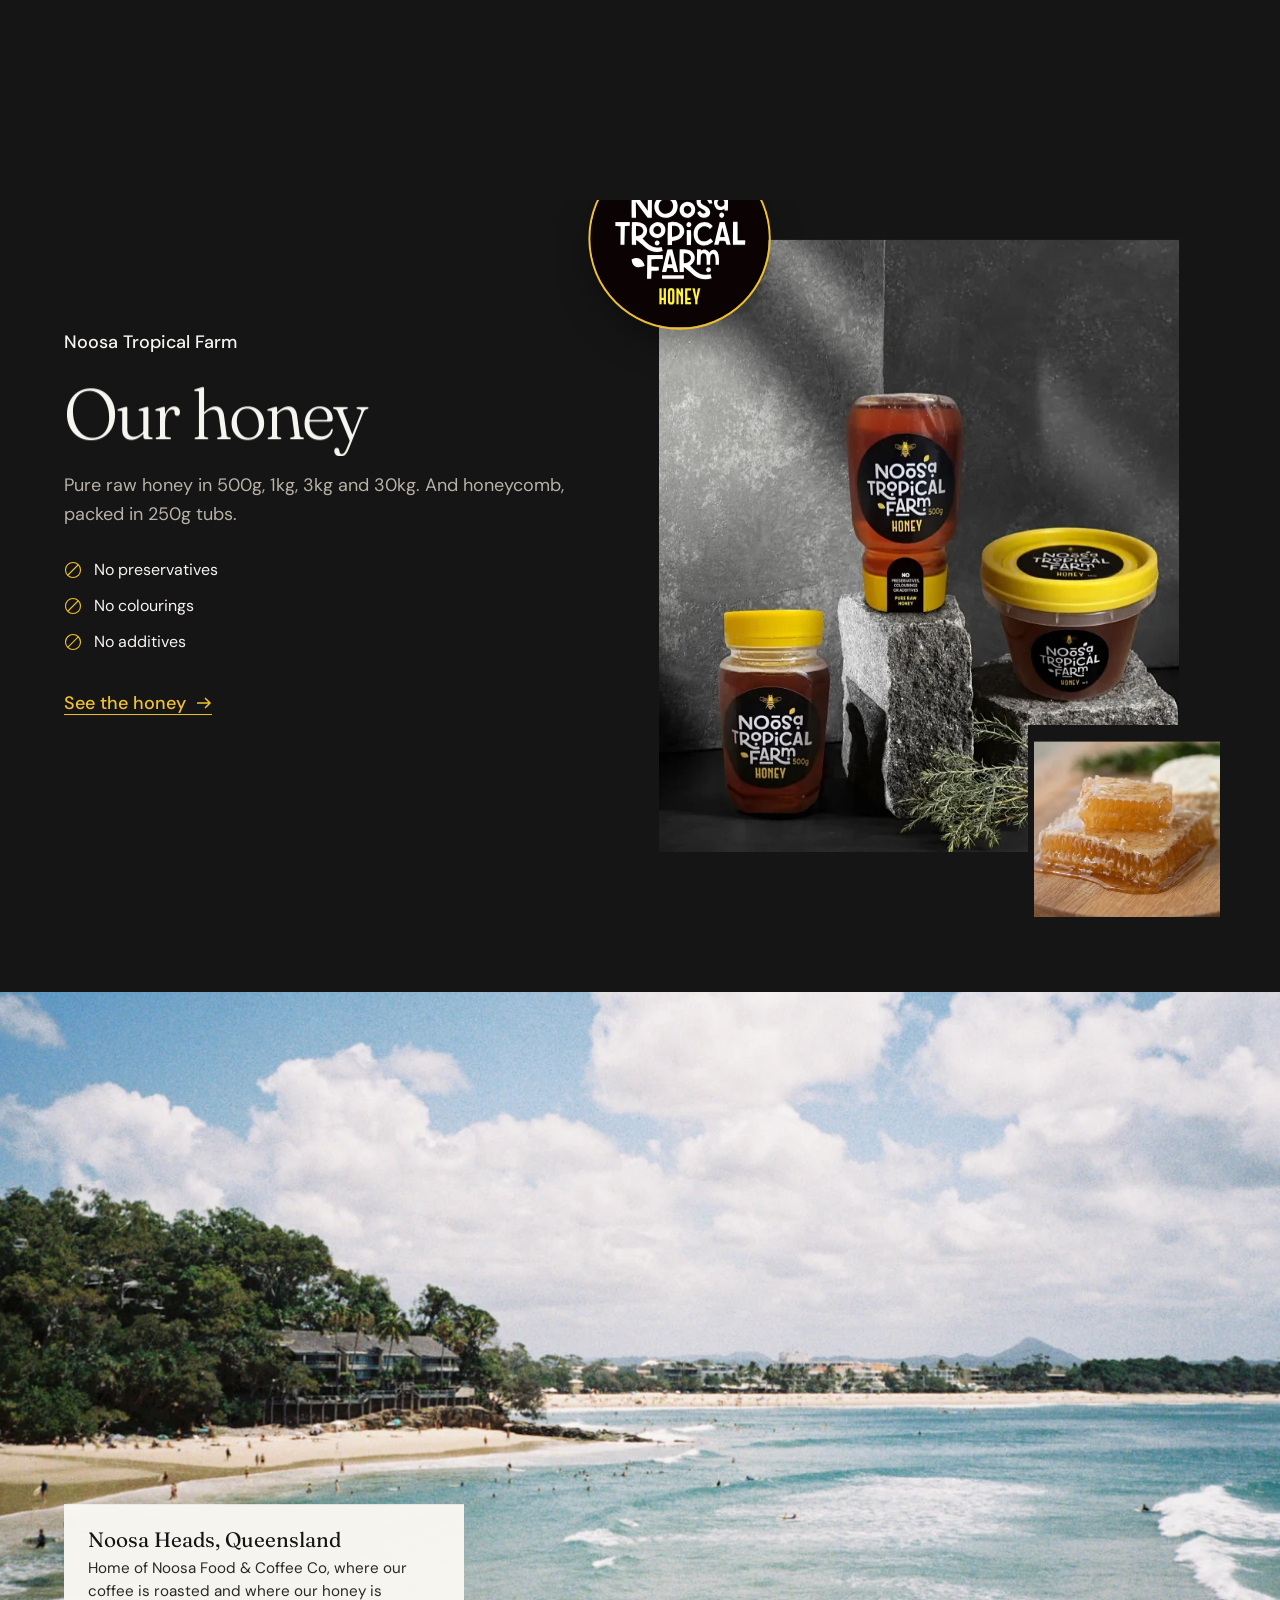
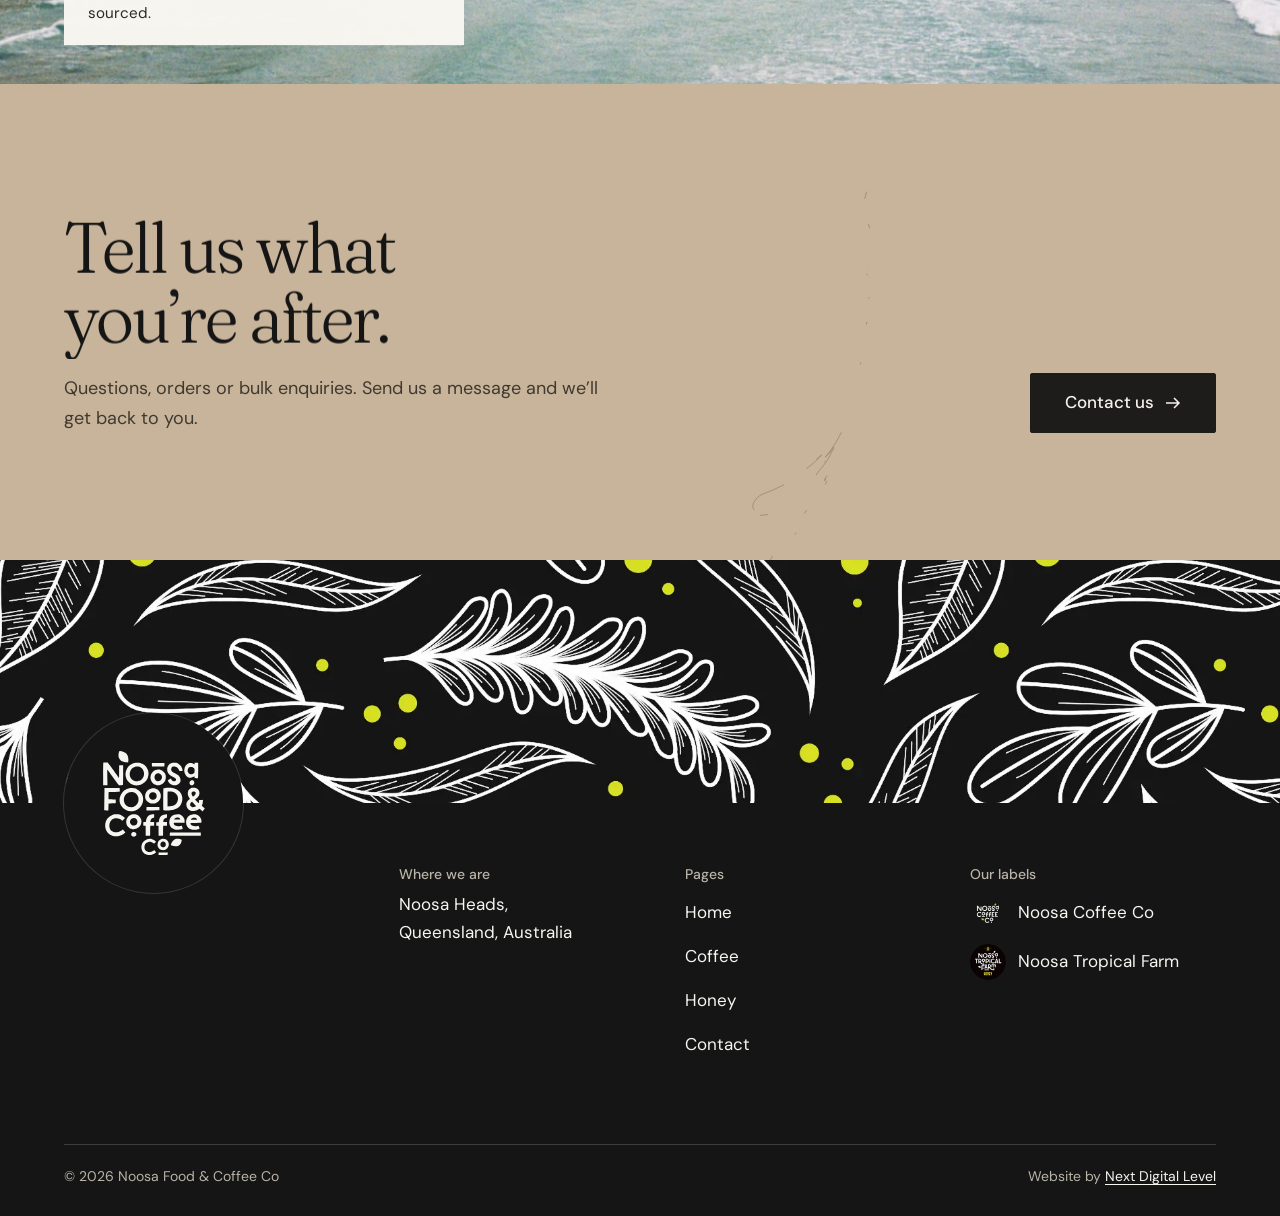
==== commit 1a646096: "Nicky's brand assets: leaf pattern, Noosa Tropical Farm honey logo, fern - Loader, footer band, mobi" ====
--- a/index.html
+++ b/index.html
@@ -35,12 +35,12 @@
 <link rel="preconnect" href="https://fonts.googleapis.com">
 <link rel="preconnect" href="https://fonts.gstatic.com" crossorigin>
 <link rel="stylesheet" href="https://fonts.googleapis.com/css2?family=DM+Sans:opsz,wght@9..40,400..600&amp;family=Fraunces:opsz,wght,SOFT@9..144,300..500,0..100&amp;display=swap">
-<link rel="stylesheet" href="./css/style.css?v=725750e1">
+<link rel="stylesheet" href="./css/style.css?v=ea1af086">
 </head>
 <body>
 <a class="skip" href="#main">Skip to content</a>
 <div class="loader" aria-hidden="true">
-  <div class="loader__mark"><img src="./images/logo-light.svg" alt="" width="550" height="557"></div>
+  <div class="loader__disc"><div class="loader__mark"><img src="./images/logo-light.svg" alt="" width="550" height="557"></div></div>
 </div>
 <div class="curtain" aria-hidden="true"></div>
 <header class="site-header">
@@ -115,7 +115,7 @@
         <p data-fade><a class="link link--honey" href="./honey.html">See the honey <svg viewBox="0 0 16 16" aria-hidden="true"><path d="M1 8h13M9 3l5 5-5 5" fill="none" stroke="currentColor" stroke-width="1.5"/></svg></a></p>
       </div>
       <div class="chapter__media chapter__media--honey">
-        <span class="lid" aria-hidden="true" data-pop></span>
+        <img class="honey-badge honey-badge--chapter" src="./images/noosa-tropical-farm-honey.svg" alt="Noosa Tropical Farm Honey" width="350" height="350" loading="lazy" data-pop>
         <div class="frame frame--honey" data-veil><img src="./images/honey.webp" alt="Noosa Tropical Farm raw honey in two 500g jars and a tub with yellow lids, on grey stone" width="683" height="1024" loading="lazy" decoding="async"></div>
         <div class="inset" data-parallax="-.18"><div class="frame" data-veil><img src="./images/honeycomb.webp" alt="Golden honeycomb on a wooden board" width="683" height="670" loading="lazy" decoding="async"></div></div>
       </div>
@@ -128,7 +128,7 @@
   </figure>
 
 <section class="cta section" aria-labelledby="cta-title">
-  <svg class="cta__sprig" aria-hidden="true" focusable="false" data-draw xmlns="http://www.w3.org/2000/svg" viewBox="0 0 420 300"><g fill="none" stroke="currentColor" stroke-width="1.1" stroke-linecap="round" stroke-linejoin="round"><path d="M14.0 250.0Q178.0 206.0 303.6 91.8"/><path d="M84.3 227.2C64.0 190.8 89.7 141.6 133.3 126.6C143.8 167.7 127.8 220.3 84.3 227.2"/><path d="M84.3 227.2Q103.9 180.7 128.4 136.6"/><path d="M94.1 207.1Q85.6 194.2 81.2 182.1"/><path d="M94.1 207.1Q109.5 205.9 121.7 201.9"/><path d="M102.9 189.0Q91.7 174.8 88.3 163.2"/><path d="M102.9 189.0Q121.0 189.1 132.3 184.6"/><path d="M111.8 170.9Q101.3 157.1 100.6 146.7"/><path d="M111.8 170.9Q129.1 170.6 137.6 164.8"/><path d="M119.6 154.7Q112.8 142.7 115.9 134.3"/><path d="M119.6 154.7Q133.3 152.7 138.0 145.0"/><path d="M84.3 227.2C91.9 263.8 144.0 287.1 178.7 270.8C164.1 235.1 120.0 210.4 84.3 227.2"/><path d="M84.3 227.2Q125.7 249.1 169.3 266.5"/><path d="M103.2 236.0Q104.7 250.0 108.7 261.1"/><path d="M103.2 236.0Q114.9 228.0 125.9 223.9"/><path d="M120.2 243.8Q120.6 260.4 125.0 270.6"/><path d="M120.2 243.8Q133.0 233.4 143.7 230.1"/><path d="M137.2 251.7Q137.9 267.5 143.5 275.2"/><path d="M137.2 251.7Q149.7 241.9 159.2 241.2"/><path d="M152.3 258.6Q154.5 271.1 161.7 275.3"/><path d="M152.3 258.6Q163.2 252.2 171.1 255.0"/><path d="M84.3 227.2L105.1 235.6"/><path d="M114.9 235.6A9.8 9.8 0 1 0 95.4 235.6A9.8 9.8 0 1 0 114.9 235.6"/><path d="M106.4 230.7A1.6 1.6 0 1 0 103.3 230.7A1.6 1.6 0 1 0 106.4 230.7"/><path d="M101.6 231.6A5.4 5.4 0 0 1 106.6 230.4"/><path d="M84.3 227.2L96.0 245.5"/><path d="M105.1 245.5A9.1 9.1 0 1 0 86.9 245.5A9.1 9.1 0 1 0 105.1 245.5"/><path d="M97.6 241.0A1.5 1.5 0 1 0 94.7 241.0A1.5 1.5 0 1 0 97.6 241.0"/><path d="M92.6 241.8A5.0 5.0 0 0 1 97.3 240.7"/><path d="M84.3 227.2L83.2 248.6"/><path d="M92.6 248.6A9.5 9.5 0 1 0 73.7 248.6A9.5 9.5 0 1 0 92.6 248.6"/><path d="M89.3 249.5A1.5 1.5 0 1 0 86.3 249.5A1.5 1.5 0 1 0 89.3 249.5"/><path d="M79.7 244.7A5.2 5.2 0 0 1 84.6 243.6"/><path d="M162.6 191.6C144.0 164.1 158.4 122.0 190.7 108.9C205.2 139.8 195.8 181.0 162.6 191.6"/><path d="M162.6 191.6Q173.2 153.7 187.9 117.2"/><path d="M168.2 175.0Q160.4 165.9 155.8 157.0"/><path d="M168.2 175.0Q180.0 172.6 189.0 168.3"/><path d="M173.3 160.2Q163.2 150.3 159.4 141.6"/><path d="M173.3 160.2Q187.3 158.5 195.6 153.9"/><path d="M178.3 145.3Q168.9 135.6 167.4 127.7"/><path d="M178.3 145.3Q191.7 143.4 197.8 138.0"/><path d="M182.8 132.0Q176.4 123.4 178.0 116.5"/><path d="M182.8 132.0Q193.2 129.1 196.1 122.7"/><path d="M162.6 191.6C171.8 221.2 214.2 230.9 239.9 216.1C220.3 189.1 189.6 174.5 162.6 191.6"/><path d="M162.6 191.6Q196.8 204.5 232.2 213.7"/><path d="M178.0 196.5Q180.6 207.2 184.8 215.4"/><path d="M178.0 196.5Q186.3 189.2 194.5 184.9"/><path d="M192.0 200.9Q193.9 213.7 198.3 221.2"/><path d="M192.0 200.9Q200.9 191.6 208.8 188.0"/><path d="M205.9 205.3Q208.0 217.5 213.1 222.9"/><path d="M205.9 205.3Q214.6 196.6 221.9 195.1"/><path d="M218.3 209.2Q221.2 218.7 227.2 221.2"/><path d="M218.3 209.2Q226.1 203.2 232.5 204.6"/><path d="M162.6 191.6L169.2 172.0"/><path d="M179.5 172.0A10.3 10.3 0 1 0 159.0 172.0A10.3 10.3 0 1 0 179.5 172.0"/><path d="M166.3 169.7A1.6 1.6 0 1 0 163.0 169.7A1.6 1.6 0 1 0 166.3 169.7"/><path d="M165.5 167.8A5.6 5.6 0 0 1 170.8 166.6"/><path d="M162.6 191.6L156.5 171.3"/><path d="M166.1 171.3A9.6 9.6 0 1 0 146.9 171.3A9.6 9.6 0 1 0 166.1 171.3"/><path d="M158.6 176.1A1.5 1.5 0 1 0 155.5 176.1A1.5 1.5 0 1 0 158.6 176.1"/><path d="M153.0 167.4A5.3 5.3 0 0 1 157.9 166.2"/><path d="M162.6 191.6L146.5 179.1"/><path d="M156.9 179.1A10.4 10.4 0 1 0 136.1 179.1A10.4 10.4 0 1 0 156.9 179.1"/><path d="M153.3 180.1A1.7 1.7 0 1 0 149.9 180.1A1.7 1.7 0 1 0 153.3 180.1"/><path d="M142.7 174.9A5.7 5.7 0 0 1 148.0 173.6"/><path d="M162.6 191.6L142.5 190.8"/><path d="M152.4 190.8A9.9 9.9 0 1 0 132.6 190.8A9.9 9.9 0 1 0 152.4 190.8"/><path d="M142.4 186.1A1.6 1.6 0 1 0 139.2 186.1A1.6 1.6 0 1 0 142.4 186.1"/><path d="M138.8 186.7A5.4 5.4 0 0 1 143.9 185.5"/><path d="M230.2 150.2C215.0 132.5 222.0 102.0 243.5 88.9C255.2 112.8 253.6 139.6 230.2 150.2"/><path d="M230.2 150.2Q234.7 122.3 242.1 95.1"/><path d="M232.9 138.0Q226.6 132.1 222.6 126.1"/><path d="M232.9 138.0Q241.1 135.3 247.2 131.4"/><path d="M235.3 126.9Q227.3 120.7 223.9 114.9"/><path d="M235.3 126.9Q245.1 124.6 250.6 120.6"/><path d="M237.6 115.9Q230.1 109.8 228.4 104.3"/><path d="M237.6 115.9Q247.0 113.4 250.9 109.1"/><path d="M239.8 106.1Q234.4 100.5 235.0 95.5"/><path d="M239.8 106.1Q246.9 103.1 248.5 98.3"/><path d="M230.2 150.2C239.3 168.9 268.1 174.7 287.4 161.3C272.9 143.8 246.8 134.5 230.2 150.2"/><path d="M230.2 150.2Q255.7 156.6 281.7 160.2"/><path d="M241.7 152.5Q244.4 159.9 248.1 165.4"/><path d="M241.7 152.5Q247.0 146.6 252.4 142.8"/><path d="M252.0 154.5Q254.4 163.4 258.2 168.4"/><path d="M252.0 154.5Q257.6 147.1 262.9 143.9"/><path d="M262.3 156.4Q264.8 165.0 268.8 168.4"/><path d="M262.3 156.4Q267.8 149.5 272.8 147.8"/><path d="M271.4 158.2Q274.3 164.7 278.8 166.0"/><path d="M271.4 158.2Q276.5 153.3 281.2 153.7"/><path d="M303.6 91.8C299.9 63.0 331.3 37.4 362.9 38.1C359.8 69.3 334.2 97.4 303.6 91.8"/><path d="M303.6 91.8Q329.0 66.2 357.0 43.5"/><path d="M315.5 81.1Q313.3 70.4 313.7 61.2"/><path d="M315.5 81.1Q325.9 84.2 335.0 84.8"/><path d="M326.1 71.4Q322.6 59.1 323.5 50.5"/><path d="M326.1 71.4Q338.0 76.2 346.6 76.1"/><path d="M336.8 61.7Q333.7 49.9 336.0 42.9"/><path d="M336.8 61.7Q348.3 66.0 355.5 64.4"/><path d="M346.3 53.1Q345.1 43.4 349.4 38.7"/><path d="M346.3 53.1Q355.9 55.3 361.0 51.5"/></g></svg>
+  <svg class="cta__sprig" aria-hidden="true" focusable="false" data-draw xmlns="http://www.w3.org/2000/svg" viewBox="0 0 170 265"><g fill="currentColor" stroke="currentColor" stroke-width=".4" stroke-linejoin="round"><path d="M57.81 199.83C56.18 199.99 54.59 200.12 53.06 200.24C52.68 200.28 52.31 200.31 51.94 200.34C53.41 200.52 55.32 200.43 57.81 199.83"/><path d="M50.17 197.27C49.40 196.70 49.09 195.81 49.25 194.63C49.56 192.43 51.67 189.41 54.97 188.15C60.49 186.05 65.72 183.64 70.56 181.03C68.27 181.71 66.33 181.82 64.80 181.33C61.40 182.98 57.83 184.52 54.13 185.93C50.42 187.34 47.38 190.87 46.90 194.31C46.69 195.88 47.04 197.27 47.89 198.33C49.17 198.19 50.53 198.07 51.96 197.96C51.06 197.80 50.50 197.51 50.17 197.27"/><path d="M79.54 173.73C82.81 171.50 85.67 168.84 88.18 165.96C83.22 170.51 76.92 174.91 69.67 178.83C71.93 178.20 75.10 176.74 79.54 173.73"/><path d="M90.24 169.53C90.14 169.72 90.03 169.89 89.92 170.08C90.25 169.62 90.56 169.17 90.86 168.73C90.65 169.00 90.45 169.27 90.24 169.53"/><path d="M99.38 153.13C97.08 157.87 94.10 162.76 90.29 167.19C91.29 166.25 92.25 165.30 93.14 164.35C93.11 164.41 93.07 164.48 93.04 164.54C93.07 164.51 93.11 164.47 93.14 164.43C93.68 163.60 94.21 162.75 94.71 161.87C94.77 161.76 94.90 161.70 95.02 161.72C95.05 161.73 95.08 161.74 95.11 161.76C95.26 161.84 95.31 162.02 95.22 162.16C94.73 163.03 94.21 163.86 93.68 164.68L93.68 164.69C92.44 167.90 89.79 171.53 86.77 174.97C81.40 182.76 74.24 190.50 65.28 194.62C62.10 196.08 59.55 196.97 57.52 197.48C61.09 197.13 64.84 196.61 68.52 195.64C77.09 191.04 83.90 183.49 89.02 175.99C91.41 170.73 93.93 167.59 94.16 167.32L94.59 166.79C94.59 166.79 94.60 166.78 94.60 166.77C96.35 162.25 97.94 157.70 99.38 153.13"/><path d="M91.00 177.91C91.15 177.96 91.23 178.10 91.20 178.25C91.26 177.69 91.33 177.13 91.41 176.57C91.21 177.01 91.01 177.47 90.81 177.94C90.86 177.92 90.91 177.90 90.97 177.91C90.98 177.91 90.99 177.91 91.00 177.91"/><path d="M85.29 188.28C85.29 188.24 85.30 188.20 85.30 188.16L85.25 188.25L85.29 188.28"/><path d="M90.27 182.75C90.52 182.23 90.76 181.70 91.01 181.17C91.04 180.21 91.10 179.26 91.20 178.32C90.93 179.27 90.70 180.20 90.51 181.13C90.41 181.67 90.33 182.21 90.27 182.75"/><path d="M89.96 180.81L89.97 180.81C90.12 180.13 90.29 179.44 90.48 178.74C89.44 181.29 88.49 184.26 87.85 187.58C88.17 186.96 88.47 186.34 88.78 185.73C89.12 183.91 89.52 182.22 89.96 180.81"/><path d="M73.20 210.90L73.14 211.00C73.73 210.22 74.32 209.45 74.89 208.67C74.90 208.62 74.92 208.58 74.93 208.53C74.47 209.20 73.89 210.00 73.20 210.90"/><path d="M60.42 223.35L57.45 228.24C57.40 228.32 57.25 228.57 57.00 228.95C57.59 228.40 58.18 227.85 58.76 227.29C59.57 225.66 60.44 224.13 61.34 222.69C61.04 222.91 60.73 223.13 60.42 223.35"/><path d="M114.98 77.42C115.02 76.63 115.07 75.83 115.11 75.05C114.97 75.80 114.81 76.57 114.63 77.36L114.98 77.42"/><path d="M113.68 91.62C113.66 91.37 113.66 91.10 113.65 90.85C113.53 91.97 113.39 93.16 113.19 94.42C113.20 95.36 113.24 96.33 113.29 97.31C113.39 96.40 113.49 95.51 113.58 94.62C113.58 93.62 113.60 92.61 113.68 91.62"/><path d="M79.70 197.18C78.14 199.72 76.50 202.23 74.80 204.68L77.25 202.44C78.07 200.53 78.89 198.77 79.70 197.18"/><path d="M112.12 20.56L112.74 20.51L113.81 16.22L113.98 20.39L114.46 20.34C113.84 12.27 113.20 7.53 113.19 7.40L110.84 7.72C110.86 7.86 111.58 13.30 112.25 22.46L112.29 22.30C112.18 21.33 112.13 20.72 112.12 20.56"/><path d="M115.41 37.60C114.79 35.47 114.29 33.45 113.88 31.59C113.71 33.37 113.45 35.38 113.05 37.52C113.14 40.17 113.22 42.95 113.27 45.87C113.47 45.24 113.66 44.60 113.83 43.95L115.41 37.60"/><path d="M114.03 64.15C113.95 63.37 113.89 62.78 113.86 62.41C113.65 63.16 113.41 63.92 113.16 64.67C113.13 65.58 113.11 66.49 113.07 67.41C113.39 66.31 113.65 65.21 113.83 64.14L114.03 64.15"/><path d="M110.52 113.50C110.40 113.91 110.27 114.31 110.14 114.73L110.30 114.44L108.54 122.49C108.48 122.75 108.06 124.60 107.17 127.32L109.73 120.62L109.61 121.87C109.92 120.26 110.21 118.66 110.48 117.07C110.47 115.82 110.48 114.63 110.52 113.50"/><path d="M114.75 58.86C114.53 59.87 114.28 60.90 113.99 61.95L115.33 61.83C115.10 60.80 114.91 59.81 114.75 58.86"/><path d="M96.16 168.55C95.47 170.09 94.93 171.71 94.50 173.36C95.68 170.55 96.81 167.72 97.86 164.88C97.88 164.79 97.89 164.70 97.90 164.61L96.16 168.55"/><path d="M99.38 153.13C97.94 157.70 96.35 162.25 94.60 166.77C94.60 166.78 94.60 166.78 94.60 166.78L98.28 162.29C99.98 152.58 102.91 145.59 103.16 145.01L104.15 145.41C104.17 145.34 104.19 145.28 104.20 145.22C104.16 143.59 104.20 142.04 104.30 140.59C103.17 144.27 101.58 148.62 99.38 153.13"/><path d="M115.28 28.44C115.31 28.43 115.35 28.43 115.38 28.44C115.50 28.46 115.60 28.55 115.62 28.68C115.76 29.45 115.98 30.26 116.27 31.10C124.41 44.52 141.95 59.33 147.46 63.45C150.36 65.62 151.62 69.14 151.33 71.35C151.18 72.47 150.67 73.21 149.81 73.55C149.38 73.73 148.61 73.88 147.39 73.68C145.21 73.32 141.60 71.80 135.89 67.16C125.60 58.80 120.18 45.74 117.37 35.54C117.02 34.73 116.69 33.90 116.36 33.05C115.75 31.55 115.28 30.11 115.04 28.78C115.01 28.62 115.11 28.47 115.28 28.44M114.15 24.45C114.16 24.77 114.25 27.58 113.88 31.59C114.29 33.45 114.79 35.47 115.41 37.60L115.82 35.95L115.97 39.43C119.07 49.34 124.61 61.04 134.40 69.00C141.55 74.81 147.18 77.15 150.69 75.76C152.36 75.09 153.42 73.64 153.68 71.66C154.13 68.22 152.11 63.97 148.87 61.55C142.45 56.74 116.12 34.32 114.48 20.34L114.46 20.34L113.98 20.39L114.15 24.45"/><path d="M112.29 22.30L112.74 20.51L112.12 20.56C112.13 20.72 112.18 21.33 112.29 22.30"/><path d="M148.85 105.69C151.76 107.86 153.02 111.38 152.73 113.59C152.58 114.71 152.07 115.45 151.21 115.79C150.77 115.97 150.00 116.13 148.78 115.92C146.61 115.56 142.99 114.04 137.28 109.40C126.19 100.38 120.87 85.63 118.35 74.94C117.89 73.78 117.46 72.60 117.07 71.40C117.02 71.25 117.11 71.08 117.26 71.03C117.31 71.02 117.36 71.01 117.40 71.02C117.51 71.04 117.60 71.11 117.64 71.22C117.72 71.47 117.81 71.71 117.89 71.95L118.11 71.87C118.96 73.76 120.07 75.74 121.31 77.73C130.53 90.43 145.30 103.03 148.85 105.69M125.19 81.58C120.50 76.07 117.77 70.23 116.18 64.98C116.16 66.26 116.04 69.25 115.45 73.06C117.74 84.16 123.16 100.98 135.79 111.24C142.94 117.06 148.58 119.39 152.08 118.00C153.75 117.34 154.81 115.88 155.07 113.90C155.53 110.46 153.51 106.21 150.27 103.79C147.07 101.40 140.08 95.35 133.25 88.18C130.39 86.60 127.63 84.44 125.19 81.58"/><path d="M115.33 61.83L113.99 61.95C113.95 62.10 113.91 62.25 113.86 62.41C113.89 62.78 113.95 63.37 114.03 64.15L115.98 64.30C115.74 63.46 115.52 62.63 115.33 61.83"/><path d="M115.49 198.07C117.10 201.33 116.63 205.03 115.37 206.87C114.73 207.81 113.94 208.24 113.02 208.15C112.96 208.15 112.90 208.14 112.83 208.13C111.39 207.89 107.94 206.15 103.49 196.16C98.65 185.31 98.96 173.15 100.55 163.51C100.84 160.43 101.40 157.43 102.36 154.74L102.37 154.71C102.41 154.53 102.43 154.35 102.46 154.17C102.48 154.07 102.55 154.01 102.63 153.97L102.98 153.01L102.95 154.03C103.02 154.10 103.06 154.18 103.04 154.28C103.00 154.50 102.97 154.72 102.94 154.94C102.88 157.69 102.96 160.37 103.16 163.01C105.77 176.29 112.15 191.34 115.49 198.07M104.15 145.41L103.15 145.01C102.91 145.59 99.98 152.58 98.28 162.30L99.68 160.58L97.90 164.61C97.89 164.70 97.87 164.79 97.86 164.88C96.48 174.53 96.51 186.33 101.32 197.13C105.08 205.54 109.05 210.17 112.81 210.52C114.59 210.68 116.20 209.86 117.33 208.21C119.29 205.35 119.41 200.64 117.61 197.02C113.09 187.90 102.83 163.26 104.52 149.54C104.35 148.13 104.25 146.75 104.21 145.43L104.15 145.41"/><path d="M137.18 160.43C136.77 161.48 136.09 162.08 135.18 162.20C134.93 162.23 134.61 162.24 134.19 162.17C132.36 161.87 128.82 160.10 123.21 152.63C115.51 142.37 113.32 129.28 112.97 119.16C112.72 116.98 112.52 114.73 112.38 112.38L112.38 112.38C112.33 111.96 112.28 111.54 112.24 111.12C112.22 110.95 112.34 110.81 112.50 110.79C112.53 110.79 112.55 110.79 112.58 110.80C112.71 110.82 112.81 110.92 112.83 111.06C112.87 111.51 112.92 111.95 112.97 112.40C113.08 113.28 113.23 114.17 113.41 115.06C118.13 128.74 129.89 145.15 135.33 151.82C137.63 154.64 138.00 158.36 137.18 160.43M112.13 106.64C111.80 108.51 111.29 110.88 110.52 113.50C110.48 114.63 110.47 115.82 110.48 117.07C110.58 127.75 112.60 142.44 121.32 154.05C126.85 161.42 131.75 165.06 135.49 164.55C137.27 164.31 138.65 163.16 139.39 161.30C140.66 158.07 139.73 153.46 137.17 150.33C132.80 144.97 124.26 133.23 118.78 121.94C117.60 120.41 116.52 118.72 115.61 116.82C114.00 113.49 112.89 110.05 112.13 106.64"/><path d="M86.00 242.55C86.90 246.07 85.67 249.60 84.06 251.13C83.34 251.82 82.58 252.10 81.81 251.97C81.70 251.96 81.60 251.93 81.49 251.90C80.23 251.51 77.05 249.39 74.67 238.18C72.02 225.75 75.45 213.07 79.35 203.76C80.01 201.32 80.77 198.95 81.67 196.75L82.23 196.94C82.14 197.29 82.06 197.66 81.98 198.02C82.29 197.41 82.63 196.80 82.99 196.23C83.06 196.12 83.18 196.07 83.29 196.09C83.33 196.10 83.36 196.11 83.40 196.14C83.54 196.22 83.58 196.41 83.49 196.54C82.74 197.74 82.09 199.02 81.53 200.37C80.17 214.74 83.89 234.28 86.00 242.55M85.29 188.28L85.25 188.25L84.21 189.96C84.07 190.20 83.04 191.87 81.25 194.21C80.76 195.12 80.23 196.11 79.70 197.18C78.89 198.77 78.07 200.53 77.25 202.44L80.59 199.40L76.32 206.44C76.22 206.59 75.75 207.37 74.93 208.53C74.92 208.58 74.90 208.62 74.89 208.67C71.96 217.42 70.09 228.04 72.35 238.67C74.26 247.69 77.18 253.04 80.79 254.16C82.51 254.69 84.24 254.23 85.69 252.85C88.20 250.46 89.30 245.88 88.30 241.96C85.92 232.67 81.43 208.83 84.70 195.18C84.72 192.76 84.93 190.45 85.29 188.28"/><path d="M92.38 147.41C93.17 146.69 93.91 145.94 94.62 145.16C93.90 145.91 93.15 146.66 92.38 147.41"/><path d="M100.97 141.24C101.14 140.81 101.29 140.39 101.42 139.96C100.38 141.69 99.19 143.41 97.87 145.06C98.39 144.48 98.90 143.89 99.39 143.31C99.92 142.63 100.44 141.94 100.97 141.24"/><path d="M70.56 181.03C73.46 180.16 76.92 178.38 80.87 175.69C83.32 174.02 85.54 172.14 87.57 170.12C87.77 169.92 87.97 169.71 88.17 169.51C88.91 168.76 89.61 167.98 90.29 167.19C94.10 162.76 97.08 157.87 99.38 153.13C101.58 148.63 103.17 144.27 104.30 140.59C104.61 135.91 105.51 132.27 106.09 130.32C105.13 132.83 103.86 135.71 102.21 138.62C102.31 138.69 102.37 138.79 102.34 138.91C102.14 139.74 101.86 140.58 101.53 141.42L101.52 141.47C101.30 142.18 101.02 142.91 100.71 143.66C98.24 150.56 94.29 158.93 88.18 165.96C85.67 168.84 82.81 171.50 79.54 173.73C75.10 176.74 71.93 178.20 69.67 178.83C68.00 179.30 66.84 179.33 66.06 179.20C65.64 179.13 65.34 179.02 65.12 178.91C64.29 178.50 63.85 177.71 63.80 176.58C63.69 174.36 65.25 170.96 68.33 169.04C73.73 165.69 84.10 158.42 92.74 150.26C91.09 151.60 89.28 152.78 87.31 153.73C85.90 154.42 84.55 154.97 83.27 155.41C77.00 160.48 70.82 164.71 67.08 167.03C63.65 169.16 61.27 173.23 61.43 176.69C61.52 178.69 62.45 180.23 64.06 181.03C64.29 181.15 64.54 181.24 64.80 181.33C66.33 181.82 68.27 181.71 70.56 181.03"/><path d="M113.23 53.45C112.22 61.07 109.47 71.64 102.03 78.00C96.24 82.94 91.74 84.11 89.10 83.67C88.20 83.52 87.52 83.19 87.07 82.75C85.80 81.51 86.15 79.26 87.96 77.02C89.71 74.87 92.58 72.61 95.91 69.99C99.87 66.87 104.33 63.36 108.13 59.05C109.82 56.79 111.48 54.35 112.95 51.81C113.11 51.22 113.26 50.62 113.39 50.02C113.42 49.86 113.57 49.76 113.73 49.79C113.73 49.79 113.73 49.79 113.74 49.79C113.90 49.82 114.00 49.98 113.97 50.14C113.85 50.74 113.70 51.33 113.54 51.93L113.53 51.96C113.44 52.47 113.33 52.96 113.23 53.45M113.99 61.95C114.28 60.90 114.53 59.87 114.74 58.86C113.72 52.73 114.16 48.35 114.20 47.99L115.16 39.33L116.18 45.68C116.18 44.85 116.17 44.31 116.16 44.18L115.96 39.43L115.82 35.95L115.41 37.60L113.83 43.95C113.66 44.60 113.47 45.24 113.27 45.87C109.97 55.91 101.41 62.65 94.44 68.13C91.00 70.83 88.03 73.17 86.12 75.53C83.48 78.79 83.20 82.29 85.42 84.45C88.37 87.33 95.13 87.01 103.57 79.80C108.34 75.73 111.30 70.18 113.16 64.67C113.41 63.92 113.65 63.16 113.86 62.41C113.91 62.25 113.95 62.10 113.99 61.95"/><path d="M110.38 102.09L111.35 102.25C111.02 99.85 110.85 97.50 110.79 95.26C110.57 96.18 110.33 97.09 110.05 97.99C108.55 104.65 105.60 112.12 99.83 117.05C94.04 122.00 89.54 123.17 86.90 122.73C86.00 122.58 85.31 122.24 84.87 121.80C83.59 120.56 83.94 118.32 85.76 116.08C87.50 113.92 90.38 111.66 93.71 109.04C99.39 104.57 106.11 99.28 110.42 92.01C110.55 91.64 110.68 91.25 110.81 90.86C110.85 89.90 110.90 88.98 110.97 88.09C109.22 91.72 106.88 95.21 103.76 98.11C101.92 99.83 100.08 101.19 98.26 102.28C96.23 104.04 94.17 105.66 92.24 107.18C88.80 109.89 85.83 112.22 83.92 114.58C81.28 117.84 81.00 121.35 83.21 123.50C84.80 125.05 87.50 125.66 90.96 124.78C100.80 120.71 108.08 110.86 110.38 102.09"/><path d="M113.60 89.86C113.51 89.46 113.42 89.06 113.34 88.66C113.22 90.45 113.16 92.39 113.19 94.42C113.39 93.16 113.53 91.97 113.65 90.85C113.63 90.53 113.61 90.19 113.60 89.86"/><path d="M80.78 192.66C80.75 192.69 79.86 193.64 78.15 195.00L78.10 195.05C77.08 196.11 75.93 197.15 74.73 198.14C69.65 203.47 62.29 209.27 53.72 210.30C50.39 210.70 47.68 210.64 45.51 210.27C41.10 209.54 38.98 207.59 38.63 205.98C38.26 204.24 39.80 202.56 42.55 201.70C44.96 200.95 48.20 200.64 51.94 200.34C52.31 200.31 52.68 200.28 53.06 200.24C54.59 200.12 56.18 199.99 57.81 199.83C63.76 199.25 70.21 198.23 76.14 195.44C76.68 195.16 77.20 194.89 77.67 194.63C79.41 193.25 80.32 192.29 80.35 192.26C80.42 192.18 80.52 192.15 80.61 192.17C80.67 192.17 80.72 192.20 80.76 192.24C80.88 192.35 80.89 192.54 80.78 192.66M84.21 189.97L85.25 188.25L85.30 188.16C85.47 187.18 85.66 186.23 85.87 185.31L82.40 188.47C78.32 192.20 73.48 194.34 68.52 195.64C64.84 196.61 61.09 197.13 57.52 197.48C55.92 197.63 54.37 197.76 52.87 197.88C52.56 197.91 52.26 197.93 51.96 197.96C50.53 198.07 49.17 198.19 47.89 198.33C45.60 198.58 43.57 198.90 41.84 199.44C37.84 200.69 35.67 203.45 36.32 206.48C37.18 210.51 42.99 213.99 54.01 212.65C66.70 211.12 76.57 200.36 81.25 194.21C83.04 191.87 84.07 190.20 84.21 189.97"/><path d="M45.83 226.78C42.50 227.18 39.78 227.11 37.62 226.75C33.20 226.02 31.09 224.07 30.74 222.46C30.37 220.72 31.90 219.04 34.65 218.18C37.30 217.35 40.94 217.06 45.16 216.72C50.98 216.26 57.66 215.72 64.02 213.60C65.88 212.84 67.73 212.00 69.51 211.08C70.12 210.54 70.47 210.20 70.48 210.18C70.55 210.10 70.65 210.08 70.75 210.09C70.80 210.10 70.86 210.13 70.90 210.17C71.02 210.28 71.02 210.47 70.91 210.59C70.89 210.61 70.55 210.95 69.94 211.49L69.93 211.50C68.84 212.85 67.58 214.09 66.26 215.22C61.20 220.37 54.08 225.78 45.83 226.78M61.72 221.20L60.42 223.35C60.73 223.13 61.04 222.91 61.34 222.69C65.38 216.23 69.80 211.90 70.16 211.55L76.08 205.83L73.20 210.90C73.89 210.00 74.47 209.20 74.93 208.53C75.75 207.37 76.22 206.59 76.32 206.44L80.59 199.40L77.25 202.44L74.80 204.69L74.50 204.95C66.04 212.67 54.36 213.61 44.97 214.36C40.61 214.71 36.85 215.01 33.95 215.92C29.94 217.17 27.77 219.93 28.42 222.95C29.29 226.99 35.10 230.46 46.11 229.13C50.08 228.65 53.77 227.27 57.11 225.41L61.72 221.20"/><path d="M53.20 231.42C53.15 231.46 53.00 231.58 52.76 231.77C52.36 232.09 51.95 232.39 51.55 232.70L51.54 232.71C50.83 233.63 49.92 234.54 48.89 235.44C43.79 241.01 36.06 247.48 26.96 248.58C23.63 248.98 20.91 248.91 18.75 248.55C14.33 247.82 12.22 245.87 11.87 244.26C11.50 242.52 13.03 240.84 15.78 239.98C18.43 239.15 22.07 238.86 26.29 238.52C30.71 238.17 35.62 237.77 40.51 236.68C43.76 235.52 47.33 234.09 51.10 232.30C51.53 231.97 51.96 231.65 52.39 231.31C52.66 231.09 52.83 230.96 52.89 230.92C52.95 230.88 53.02 230.87 53.09 230.88C53.17 230.89 53.25 230.94 53.30 231.01C53.38 231.15 53.34 231.34 53.20 231.42M60.42 223.35L61.72 221.20L57.11 225.41L55.63 226.75C47.17 234.47 35.49 235.41 26.10 236.16C21.74 236.51 17.98 236.81 15.08 237.72C11.07 238.97 8.90 241.73 9.55 244.76C10.42 248.79 16.23 252.27 27.24 250.93C43.14 249.01 54.61 232.62 57.00 228.94C57.25 228.57 57.40 228.32 57.45 228.24L60.42 223.35"/><path d="M68.42 217.50C68.49 217.42 68.59 217.39 68.69 217.41C68.74 217.42 68.79 217.44 68.83 217.48C68.96 217.59 68.97 217.77 68.86 217.90C68.21 218.63 67.62 219.45 67.09 220.33C66.64 222.17 66.20 224.08 65.82 226.02C65.32 232.39 66.22 238.68 67.01 244.20C67.62 248.39 68.14 252.01 67.91 254.78C67.68 257.65 66.38 259.52 64.61 259.54C64.45 259.54 64.30 259.53 64.13 259.50C61.65 259.09 58.04 255.29 57.06 245.78C56.09 236.33 61.06 227.05 65.49 220.84C66.04 219.71 66.62 218.56 67.26 217.37L68.48 215.08L67.80 217.59C67.71 217.92 67.63 218.26 67.54 218.60C67.82 218.22 68.11 217.85 68.42 217.50M76.08 205.83L70.16 211.55C69.80 211.90 65.38 216.22 61.34 222.69C60.44 224.13 59.57 225.66 58.76 227.29C56.00 232.81 54.01 239.32 54.70 246.02C55.84 257.06 60.51 261.95 64.63 261.91C67.72 261.87 69.94 259.15 70.28 254.97C70.52 251.94 69.98 248.20 69.36 243.87C68.02 234.55 66.35 222.95 72.01 212.99L73.14 211.00L73.20 210.90L76.08 205.83"/><path d="M110.21 33.41C109.49 34.66 108.76 35.86 108.04 36.99C108.62 36.24 109.18 35.47 109.71 34.66C109.88 34.25 110.05 33.83 110.21 33.41"/><path d="M111.81 30.53C111.68 31.49 111.49 32.45 111.26 33.41C110.28 41.04 107.55 51.82 100.01 58.26C94.22 63.21 89.73 64.37 87.08 63.93C86.18 63.78 85.50 63.45 85.05 63.01C83.78 61.77 84.13 59.52 85.95 57.28C87.69 55.13 90.56 52.87 93.89 50.25C97.36 47.52 101.22 44.49 104.68 40.88C106.81 37.92 109.06 34.42 111.23 30.40C111.33 30.03 111.44 29.65 111.54 29.28C111.57 29.12 111.72 29.03 111.87 29.05C111.88 29.06 111.89 29.06 111.89 29.06C111.91 29.06 111.92 29.08 111.94 29.09L112.03 28.92L112.00 29.13C112.08 29.21 112.14 29.30 112.11 29.42C112.02 29.78 111.91 30.14 111.81 30.51L111.81 30.53M114.14 24.45L113.98 20.39L113.81 16.22L112.74 20.50L112.29 22.30L112.25 22.46L111.81 24.21C109.04 35.32 99.83 42.57 92.43 48.39C88.99 51.10 86.02 53.43 84.10 55.79C81.46 59.05 81.19 62.55 83.40 64.71C86.35 67.59 93.11 67.27 101.55 60.06C108.51 54.12 111.65 45.03 113.05 37.52C113.45 35.38 113.71 33.37 113.88 31.59C114.25 27.58 114.16 24.77 114.14 24.45"/><path d="M95.75 133.10C96.49 132.53 97.19 131.92 97.85 131.28C94.17 134.10 90.06 136.25 86.09 138.07C89.08 137.27 92.36 135.72 95.75 133.10"/><path d="M92.74 150.26C94.65 148.70 96.35 146.93 97.87 145.06C99.19 143.42 100.38 141.69 101.43 139.96C101.55 139.56 101.67 139.17 101.77 138.77C101.80 138.62 101.95 138.53 102.10 138.55C102.11 138.55 102.12 138.55 102.12 138.56C102.16 138.57 102.18 138.60 102.21 138.62C103.86 135.71 105.13 132.83 106.09 130.32C106.36 129.42 106.57 128.88 106.61 128.76L107.17 127.32C108.06 124.60 108.48 122.75 108.54 122.49L110.30 114.44L110.14 114.73C108.23 120.80 104.92 127.93 99.30 133.18C100.46 132.30 101.57 131.34 102.63 130.32C102.85 130.08 103.07 129.87 103.29 129.63C104.39 127.97 104.97 126.89 104.99 126.85C105.05 126.73 105.18 126.67 105.30 126.69C105.33 126.70 105.36 126.71 105.39 126.72C105.54 126.80 105.59 126.98 105.52 127.12C105.49 127.17 104.93 128.22 103.86 129.85L103.83 129.89C103.51 130.61 103.16 131.31 102.81 131.99C100.97 136.22 98.30 141.09 94.62 145.16C93.91 145.94 93.17 146.69 92.38 147.41C90.56 149.06 88.54 150.51 86.28 151.60C80.83 154.23 76.78 154.77 74.12 154.32C72.29 154.02 71.12 153.26 70.61 152.40C69.69 150.87 70.60 148.79 72.92 147.08C75.16 145.44 78.51 143.99 82.40 142.30C83.88 141.66 85.42 140.99 86.98 140.27C84.23 141.04 81.68 141.22 79.44 141.01C76.28 142.39 73.55 143.68 71.52 145.17C68.14 147.65 66.98 150.97 68.57 153.62C70.40 156.65 75.54 158.11 83.27 155.41C84.55 154.97 85.89 154.42 87.31 153.73C89.28 152.78 91.09 151.60 92.74 150.26"/><path d="M116.58 58.40C116.62 58.39 116.66 58.38 116.71 58.39C116.82 58.41 116.91 58.49 116.94 58.60C117.11 59.19 117.30 59.75 117.49 60.32C117.35 59.66 117.22 59.02 117.12 58.40C116.96 57.77 116.81 57.13 116.71 56.49C116.68 56.32 116.79 56.17 116.95 56.14C116.98 56.14 117.02 56.14 117.05 56.14C117.17 56.16 117.27 56.26 117.29 56.39C117.46 57.41 117.70 58.40 118.01 59.38C121.70 66.30 127.55 72.25 134.54 75.79C139.21 78.16 143.27 78.98 146.63 79.54C147.01 79.60 147.38 79.66 147.75 79.72C152.09 80.43 154.71 80.84 156.10 84.09C156.73 85.56 155.54 86.69 154.43 87.37C149.46 90.46 136.04 90.66 127.00 80.04C123.00 75.34 120.50 70.33 118.95 65.70C117.98 63.59 117.09 61.30 116.37 58.76C116.33 58.61 116.42 58.44 116.58 58.40M115.16 39.33L114.20 47.99C114.16 48.35 113.72 52.73 114.74 58.85C114.90 59.81 115.10 60.80 115.33 61.83C115.52 62.63 115.74 63.46 115.98 64.30L116.18 64.32C116.18 64.39 116.18 64.63 116.18 64.98C117.77 70.23 120.50 76.07 125.19 81.58C127.63 84.44 130.39 86.60 133.25 88.18C141.65 92.80 150.93 92.34 155.68 89.39C158.29 87.77 159.26 85.44 158.28 83.16C156.37 78.71 152.74 78.13 148.13 77.38C144.72 76.83 140.49 76.15 135.61 73.67C125.74 68.67 118.26 58.57 116.54 47.93L116.18 45.68L115.16 39.33"/><path d="M96.06 201.72C98.99 206.77 102.32 209.79 104.99 212.21C108.25 215.16 110.22 216.95 109.61 220.43C109.35 222.00 107.73 222.30 106.43 222.27C106.02 222.26 105.59 222.22 105.14 222.15C99.05 221.13 89.10 214.04 87.42 201.17C86.78 196.23 87.07 191.65 87.85 187.58C88.49 184.26 89.44 181.29 90.48 178.74C90.53 178.53 90.58 178.33 90.64 178.12C90.66 178.03 90.73 177.97 90.81 177.94C91.01 177.47 91.21 177.01 91.42 176.57C91.33 177.13 91.26 177.69 91.20 178.25C91.20 178.26 91.21 178.27 91.21 178.28C91.20 178.29 91.20 178.30 91.20 178.32C91.10 179.26 91.04 180.21 91.01 181.17C90.80 188.29 92.51 195.58 96.06 201.72M97.90 164.61L99.68 160.58L98.28 162.30L94.60 166.79L94.59 166.79L94.15 167.32C93.93 167.59 91.41 170.73 89.02 175.99C87.84 178.60 86.68 181.74 85.87 185.31C85.66 186.23 85.47 187.18 85.30 188.16C85.30 188.20 85.29 188.24 85.29 188.28C84.93 190.45 84.72 192.76 84.70 195.18C84.68 197.21 84.79 199.30 85.07 201.48C86.98 216.15 98.88 224.49 106.38 224.64C109.45 224.71 111.53 223.28 111.95 220.84C112.77 216.06 110.04 213.59 106.59 210.46C104.03 208.14 100.85 205.26 98.11 200.53C93.43 192.46 92.17 182.27 94.50 173.36C94.93 171.71 95.47 170.09 96.16 168.55L97.90 164.61"/><path d="M142.42 129.83C140.83 130.33 138.64 130.42 136.18 130.01C129.98 128.98 122.08 124.77 117.74 115.79C114.83 109.76 113.63 103.23 113.29 97.31C113.24 96.33 113.20 95.36 113.19 94.42C113.16 92.39 113.22 90.45 113.34 88.66C113.42 89.06 113.51 89.46 113.60 89.86C113.59 89.57 113.57 89.30 113.56 89.00C113.56 88.84 113.69 88.71 113.85 88.70C113.87 88.70 113.89 88.70 113.91 88.71C114.05 88.73 114.15 88.85 114.16 88.99C114.19 90.33 114.27 91.60 114.38 92.84C114.39 92.91 114.40 92.98 114.41 93.05C116.75 101.23 121.01 109.06 126.12 113.59C130.48 117.46 134.60 119.28 137.90 120.74C141.92 122.51 144.34 123.58 144.87 127.09C145.11 128.66 143.67 129.45 142.42 129.83M147.21 126.73C146.49 121.94 143.12 120.45 138.86 118.57C135.70 117.18 131.78 115.44 127.69 111.81C119.82 104.84 113.89 88.78 114.98 77.43L114.98 77.42L114.63 77.36C113.86 80.77 112.70 84.50 110.97 88.09C110.90 88.98 110.85 89.90 110.81 90.86C110.92 90.56 111.02 90.26 111.12 89.95C111.17 89.81 111.31 89.73 111.45 89.75C111.47 89.75 111.48 89.76 111.50 89.76C111.65 89.81 111.74 89.98 111.69 90.14C111.65 90.25 111.61 90.35 111.57 90.46L111.43 91.71C111.28 92.91 111.06 94.09 110.79 95.26C110.85 97.50 111.02 99.85 111.35 102.25L112.71 102.49C112.69 102.71 112.55 104.28 112.13 106.64C112.88 110.05 114.00 113.49 115.61 116.82C116.52 118.72 117.60 120.41 118.78 121.94C125.88 131.18 136.98 134.00 143.12 132.10C146.06 131.19 147.59 129.19 147.21 126.73"/><path d="M119.25 160.81C123.62 164.68 127.73 166.50 131.03 167.96C135.05 169.74 137.48 170.81 138.00 174.31C138.24 175.88 136.80 176.67 135.56 177.06C133.97 177.55 131.77 177.64 129.31 177.23C123.11 176.20 115.21 172.00 110.87 163.01C107.42 155.86 106.51 148.82 106.62 143.06C106.57 142.19 106.54 141.33 106.52 140.48C106.47 139.72 106.46 138.97 106.51 138.21L107.06 138.23C107.17 137.45 107.30 136.66 107.47 135.85C107.50 135.70 107.65 135.60 107.81 135.62C107.81 135.62 107.82 135.62 107.82 135.62C107.98 135.66 108.08 135.82 108.05 135.98C107.69 137.66 107.50 139.28 107.44 140.86C109.27 148.45 113.42 155.64 119.25 160.81M107.17 127.32L106.61 128.76C106.57 128.88 106.36 129.42 106.09 130.32C105.51 132.27 104.61 135.91 104.30 140.59C104.20 142.04 104.16 143.59 104.20 145.22C104.21 145.29 104.21 145.36 104.21 145.43C104.26 146.75 104.35 148.13 104.52 149.54C105.06 154.06 106.31 159.01 108.74 164.04C115.17 177.37 129.09 181.54 136.26 179.32C139.19 178.42 140.72 176.41 140.35 173.96C139.62 169.17 136.25 167.68 131.99 165.79C128.84 164.40 124.91 162.66 120.82 159.04C112.54 151.70 107.86 140.03 108.90 129.30L109.61 121.87L109.73 120.62L107.17 127.32"/><path d="M84.45 103.23C83.77 103.12 83.14 102.96 82.56 102.76C80.42 102.01 78.96 100.69 78.75 99.31C78.26 96.11 80.70 95.41 87.82 93.87C88.85 93.64 89.96 93.40 91.12 93.13C100.49 90.96 107.74 84.04 112.06 76.15C112.49 74.86 112.82 73.54 113.00 72.16C113.03 72.00 113.17 71.89 113.34 71.91C113.34 71.91 113.34 71.91 113.35 71.91C113.50 71.93 113.61 72.08 113.59 72.24C113.44 73.41 113.17 74.54 112.84 75.65C112.84 75.66 112.84 75.66 112.84 75.67C112.47 77.22 111.98 78.71 111.42 80.13C109.76 85.82 106.94 91.92 102.15 96.38C95.52 102.54 88.99 103.99 84.45 103.23M110.97 88.09C112.70 84.50 113.86 80.77 114.63 77.36C114.81 76.57 114.97 75.80 115.11 75.05C115.24 74.36 115.35 73.70 115.45 73.06C116.04 69.25 116.16 66.26 116.18 64.98C116.18 64.63 116.18 64.39 116.18 64.32L115.98 64.30L114.03 64.15L113.83 64.14C113.65 65.21 113.39 66.31 113.07 67.41C110.25 77.37 102.04 88.17 90.58 90.83C89.43 91.09 88.34 91.33 87.31 91.55C80.49 93.03 75.56 94.10 76.40 99.66C76.75 101.95 78.76 103.94 81.78 105.00C85.78 106.39 91.82 106.15 98.26 102.28C100.08 101.19 101.92 99.83 103.76 98.11C106.88 95.21 109.22 91.72 110.97 88.09"/><path d="M75.66 137.63C73.59 136.69 72.26 135.23 72.18 133.84C71.99 130.61 74.49 130.14 81.72 129.27C82.77 129.14 83.89 129.00 85.07 128.84C92.48 127.84 98.87 123.87 103.72 118.65C105.16 116.96 106.54 115.12 107.83 113.16C108.62 111.54 108.98 110.50 109.00 110.45C109.05 110.31 109.19 110.23 109.33 110.25C109.34 110.26 109.36 110.26 109.37 110.27C109.53 110.32 109.61 110.48 109.56 110.64C109.55 110.69 109.19 111.72 108.41 113.32L108.42 113.33C107.93 114.55 107.42 115.69 106.89 116.77C105.01 121.79 102.16 127.18 97.85 131.28C97.19 131.92 96.49 132.53 95.75 133.10C92.36 135.72 89.08 137.27 86.09 138.07C83.33 138.80 80.82 138.89 78.71 138.54C77.57 138.35 76.54 138.03 75.66 137.63M86.98 140.27C90.18 139.38 93.65 137.71 97.20 134.98C97.94 134.41 98.63 133.81 99.30 133.18C104.92 127.93 108.23 120.80 110.14 114.73C110.27 114.31 110.40 113.91 110.52 113.50C111.29 110.88 111.80 108.51 112.13 106.64C112.55 104.28 112.69 102.71 112.71 102.48L111.35 102.25L110.38 102.09C108.08 110.85 100.80 120.71 90.96 124.78C88.99 125.60 86.92 126.20 84.75 126.49C83.59 126.65 82.48 126.79 81.43 126.91C74.50 127.75 69.49 128.36 69.82 133.97C69.95 136.28 71.77 138.46 74.67 139.78C76.01 140.40 77.63 140.83 79.44 141.00C81.68 141.22 84.23 141.03 86.98 140.27"/><path d="M21.04 244.37C21.05 244.53 21.19 244.66 21.35 244.66C30.12 244.53 39.76 241.01 48.87 234.67C49.35 234.24 49.80 233.81 50.20 233.37C49.72 233.60 49.24 233.80 48.77 234.02C39.68 240.39 30.07 243.93 21.34 244.07C21.17 244.07 21.04 244.20 21.04 244.37"/><path d="M53.09 230.88C53.03 230.87 52.95 230.88 52.89 230.92C52.83 230.96 52.66 231.09 52.39 231.31C51.96 231.65 51.53 231.97 51.10 232.30C51.13 232.29 51.15 232.28 51.18 232.26L52.30 231.73L51.55 232.70C51.95 232.39 52.36 232.09 52.76 231.77C53.00 231.58 53.15 231.46 53.20 231.42C53.34 231.34 53.38 231.15 53.30 231.02C53.25 230.94 53.18 230.89 53.09 230.88"/><path d="M51.18 232.26C51.15 232.28 51.13 232.29 51.10 232.30C47.33 234.09 43.76 235.52 40.51 236.68C32.52 239.52 26.59 240.60 24.99 240.62C24.83 240.62 24.69 240.76 24.70 240.92C24.70 241.08 24.84 241.21 25.00 241.21C27.13 241.19 36.78 239.33 48.77 234.02C49.24 233.80 49.72 233.60 50.20 233.37C49.80 233.81 49.35 234.24 48.87 234.67C43.09 239.90 32.54 244.55 30.22 245.54L30.13 245.58C29.98 245.64 29.92 245.82 29.98 245.97C30.05 246.12 30.23 246.19 30.38 246.12L30.45 246.08C32.74 245.11 42.95 240.60 48.89 235.44C49.92 234.54 50.83 233.63 51.54 232.71L51.55 232.70L52.30 231.73L51.18 232.26"/><path d="M65.96 222.51C64.08 230.73 62.82 240.06 64.95 245.62C65.01 245.77 65.18 245.84 65.33 245.79C65.48 245.73 65.56 245.56 65.50 245.41C63.71 240.72 64.40 233.22 65.82 226.02C66.20 224.08 66.64 222.17 67.09 220.33C66.68 221.02 66.31 221.75 65.96 222.51"/><path d="M67.80 217.59L68.48 215.08L67.25 217.37C66.62 218.56 66.04 219.71 65.49 220.84C55.36 241.56 59.31 251.35 59.50 251.78C59.56 251.93 59.74 252.00 59.89 251.93C60.04 251.87 60.11 251.70 60.04 251.55C60.00 251.45 56.34 242.40 64.85 223.58C65.28 222.48 65.78 221.43 66.34 220.44C66.42 220.29 66.49 220.14 66.57 219.99C66.56 220.02 66.55 220.06 66.54 220.09C66.85 219.57 67.18 219.08 67.54 218.60C67.62 218.26 67.71 217.92 67.80 217.59"/><path d="M66.54 220.09C66.47 220.21 66.41 220.33 66.34 220.44C65.78 221.43 65.28 222.48 64.85 223.58C61.37 232.37 61.69 243.85 61.71 244.46C61.71 244.62 61.85 244.75 62.02 244.75C62.18 244.74 62.31 244.60 62.30 244.44C62.30 244.29 61.93 231.38 65.96 222.51C66.31 221.75 66.68 221.02 67.09 220.33C67.62 219.45 68.21 218.63 68.86 217.90C68.97 217.77 68.96 217.59 68.83 217.48C68.79 217.44 68.74 217.42 68.69 217.41C68.59 217.39 68.49 217.42 68.42 217.50C68.11 217.85 67.82 218.22 67.54 218.60C67.18 219.08 66.85 219.57 66.54 220.09"/><path d="M68.51 212.25C68.16 212.41 67.81 212.58 67.47 212.74C63.33 215.87 55.14 220.83 44.08 221.50C43.91 221.51 43.79 221.65 43.80 221.81C43.81 221.98 43.95 222.11 44.11 222.09C54.38 221.47 62.23 217.19 66.70 214.03C67.33 213.46 67.94 212.87 68.51 212.25"/><path d="M70.82 210.40L69.94 211.49C70.55 210.95 70.89 210.61 70.91 210.59C71.02 210.47 71.02 210.28 70.90 210.17C70.86 210.13 70.80 210.10 70.74 210.09C70.65 210.08 70.55 210.10 70.48 210.18C70.47 210.20 70.12 210.54 69.51 211.08C69.53 211.07 69.55 211.06 69.56 211.05L70.82 210.40"/><path d="M45.96 218.72C45.97 218.88 46.11 219.00 46.27 219.00C50.14 218.83 59.24 216.58 67.47 212.74C67.81 212.57 68.16 212.41 68.51 212.25C67.94 212.87 67.33 213.46 66.70 214.03C60.21 219.97 51.26 223.12 51.16 223.16C51.00 223.21 50.92 223.38 50.97 223.54C51.03 223.69 51.20 223.77 51.35 223.72C51.45 223.68 59.76 220.77 66.25 215.22C67.58 214.09 68.84 212.85 69.93 211.50L69.94 211.49L70.82 210.40L69.56 211.05C69.55 211.06 69.53 211.07 69.51 211.08C67.73 212.00 65.88 212.84 64.02 213.60C56.82 216.56 49.57 218.26 46.25 218.41C46.08 218.41 45.96 218.55 45.96 218.72"/><path d="M54.84 204.56C54.86 204.72 55.01 204.83 55.18 204.81C63.57 203.53 70.00 200.45 74.32 197.71C74.97 197.18 75.61 196.63 76.21 196.07C75.65 196.35 75.05 196.64 74.44 196.93C70.18 199.70 63.68 202.91 55.09 204.22C54.92 204.24 54.81 204.40 54.84 204.56"/><path d="M80.61 192.17C80.52 192.15 80.42 192.18 80.35 192.26C80.32 192.29 79.41 193.25 77.67 194.63C77.69 194.61 77.72 194.60 77.74 194.59L79.48 193.62L78.15 195.00C79.86 193.64 80.75 192.69 80.78 192.66C80.89 192.54 80.88 192.35 80.76 192.24C80.72 192.20 80.67 192.17 80.61 192.17"/><path d="M77.74 194.59C77.72 194.60 77.69 194.61 77.67 194.63C77.20 194.89 76.68 195.16 76.14 195.44C71.56 197.77 64.73 200.43 59.50 201.40C53.85 202.45 50.12 202.30 50.08 202.30C49.92 202.29 49.78 202.42 49.77 202.58C49.77 202.74 49.90 202.89 50.06 202.89C50.09 202.89 53.88 203.05 59.61 201.99C64.25 201.13 69.96 199.03 74.44 196.93C75.05 196.64 75.65 196.35 76.21 196.07C75.61 196.63 74.97 197.18 74.32 197.71C68.95 202.14 62.55 205.56 62.00 205.72C61.85 205.74 61.74 205.87 61.74 206.02C61.75 206.19 61.89 206.32 62.05 206.31C62.53 206.29 69.19 202.74 74.73 198.14C75.93 197.15 77.08 196.11 78.10 195.05L78.15 195.00L79.48 193.62L77.74 194.59"/><path d="M81.50 228.64C81.56 228.79 81.74 228.86 81.89 228.79C82.04 228.73 82.10 228.55 82.04 228.40C80.01 223.79 79.47 211.20 81.43 200.65C80.99 201.73 80.61 202.87 80.28 204.02C78.96 213.88 79.62 224.36 81.50 228.64"/><path d="M75.80 234.08C75.96 234.08 76.10 233.95 76.10 233.78C76.10 233.63 76.18 222.95 78.23 211.55C78.79 206.81 79.91 202.03 81.98 198.02C82.06 197.66 82.14 197.29 82.23 196.94L81.67 196.75C80.77 198.95 80.01 201.32 79.35 203.76C75.62 217.58 75.50 233.59 75.50 233.78C75.50 233.95 75.64 234.08 75.80 234.08"/><path d="M78.23 211.55C76.94 222.52 78.68 233.24 78.71 233.40C78.73 233.56 78.89 233.67 79.05 233.64C79.21 233.62 79.32 233.46 79.29 233.30C79.26 233.11 76.63 216.88 80.28 204.02C80.61 202.87 80.99 201.73 81.43 200.64C81.46 200.56 81.49 200.46 81.53 200.37C82.09 199.02 82.74 197.74 83.49 196.54C83.58 196.41 83.54 196.22 83.40 196.14C83.37 196.11 83.33 196.10 83.29 196.09C83.18 196.07 83.06 196.12 82.99 196.23C82.63 196.80 82.30 197.41 81.98 198.02C79.91 202.03 78.79 206.81 78.23 211.55"/><path d="M89.01 188.13C88.42 204.65 98.90 213.75 99.02 213.86C99.15 213.96 99.33 213.95 99.44 213.82C99.54 213.70 99.53 213.51 99.40 213.40C99.28 213.30 88.84 204.21 89.63 187.70C89.55 186.83 89.51 185.95 89.52 185.05C89.33 186.03 89.16 187.07 89.01 188.13"/><path d="M90.53 180.95C90.52 181.01 90.52 181.07 90.51 181.13C90.70 180.21 90.93 179.27 91.20 178.32C91.20 178.30 91.20 178.29 91.21 178.28C91.21 178.27 91.20 178.26 91.20 178.25C91.23 178.10 91.15 177.96 91.00 177.92C90.99 177.91 90.98 177.91 90.97 177.91C90.91 177.90 90.86 177.92 90.81 177.94C90.73 177.97 90.66 178.03 90.64 178.12C90.58 178.33 90.53 178.53 90.48 178.74C90.29 179.44 90.12 180.13 89.97 180.81L90.53 180.95"/><path d="M90.53 180.95L89.97 180.81L89.96 180.81C89.52 182.23 89.12 183.91 88.78 185.73C87.61 192.08 87.31 200.15 89.70 204.81C89.78 204.95 89.96 205.01 90.10 204.94C90.25 204.86 90.31 204.68 90.23 204.54C88.21 200.60 88.21 193.92 89.01 188.13C89.16 187.07 89.33 186.03 89.52 185.05C89.51 185.95 89.55 186.83 89.63 187.70C90.31 195.91 94.44 202.45 94.49 202.53C94.58 202.67 94.76 202.71 94.90 202.62C95.04 202.53 95.08 202.35 94.99 202.21C94.93 202.12 89.13 192.93 90.27 182.75C90.33 182.21 90.41 181.67 90.51 181.13C90.52 181.07 90.52 181.01 90.53 180.95"/><path d="M92.45 166.01C92.02 166.46 91.60 166.88 91.18 167.31C78.71 184.46 60.04 191.50 59.83 191.58C59.68 191.64 59.60 191.81 59.66 191.96C59.72 192.11 59.89 192.19 60.04 192.14C60.24 192.06 77.71 185.47 90.24 169.54C90.45 169.27 90.65 169.00 90.86 168.73C91.46 167.80 92.00 166.89 92.45 166.01"/><path d="M94.21 163.32L93.68 164.68C94.21 163.86 94.73 163.03 95.22 162.16C95.30 162.02 95.26 161.84 95.11 161.76C95.08 161.74 95.05 161.73 95.02 161.72C94.90 161.70 94.77 161.76 94.71 161.87C94.21 162.75 93.68 163.60 93.14 164.43C93.16 164.42 93.17 164.40 93.19 164.38L94.21 163.32"/><path d="M67.18 185.38C67.02 185.44 66.94 185.61 67.00 185.76C67.06 185.91 67.23 185.99 67.38 185.93C74.55 183.25 81.69 177.04 91.18 167.31C91.60 166.88 92.02 166.46 92.44 166.01C92.00 166.89 91.46 167.80 90.86 168.73C90.56 169.17 90.25 169.62 89.92 170.08C83.61 178.85 71.84 188.33 71.70 188.45C71.57 188.55 71.55 188.74 71.65 188.87C71.75 188.99 71.94 189.01 72.07 188.91C72.56 188.52 80.49 182.12 86.77 174.97C89.79 171.53 92.44 167.90 93.68 164.69L93.68 164.68L94.21 163.32L93.19 164.38C93.17 164.40 93.16 164.42 93.14 164.43C93.11 164.47 93.07 164.51 93.04 164.54C91.34 166.31 89.73 167.96 88.17 169.51C87.97 169.71 87.77 169.92 87.57 170.12C79.68 177.95 73.42 183.04 67.18 185.38"/><path d="M77.33 168.46C77.20 168.56 77.18 168.75 77.28 168.88C77.38 169.00 77.56 169.03 77.69 168.93C77.86 168.80 90.46 158.99 97.74 148.35C98.74 146.57 99.63 144.79 100.31 143.10C100.17 143.28 100.02 143.46 99.88 143.64C93.75 155.69 77.52 168.32 77.33 168.46"/><path d="M102.10 138.55C101.95 138.53 101.80 138.62 101.77 138.77C101.67 139.17 101.55 139.56 101.43 139.96C101.29 140.38 101.14 140.81 100.97 141.24C100.98 141.23 100.99 141.22 101.00 141.20L102.04 139.81L101.53 141.42C101.86 140.58 102.14 139.74 102.34 138.91C102.37 138.79 102.31 138.69 102.21 138.62C102.18 138.60 102.16 138.56 102.12 138.56C102.12 138.55 102.11 138.55 102.10 138.55"/><path d="M101.00 141.20C100.99 141.22 100.98 141.23 100.97 141.24C100.44 141.94 99.92 142.63 99.39 143.31C91.29 153.76 83.49 160.74 78.71 163.87C78.58 163.96 78.54 164.14 78.63 164.28C78.72 164.42 78.90 164.45 79.04 164.36C85.11 160.38 92.95 152.56 99.88 143.64C100.02 143.46 100.17 143.28 100.31 143.10C99.63 144.79 98.74 146.57 97.74 148.35C93.07 156.64 85.86 165.00 85.76 165.11C85.65 165.23 85.67 165.42 85.79 165.52C85.91 165.63 86.10 165.62 86.21 165.49C86.32 165.36 96.75 153.27 100.71 143.66C101.02 142.91 101.30 142.18 101.52 141.47L101.53 141.42L102.04 139.81L101.00 141.20"/><path d="M102.46 154.17C102.43 154.35 102.41 154.53 102.37 154.71L102.63 153.97C102.55 154.01 102.48 154.07 102.46 154.17"/><path d="M102.94 154.94C102.97 154.72 103.00 154.50 103.05 154.28C103.06 154.18 103.02 154.10 102.96 154.03L102.94 154.85C102.93 154.88 102.94 154.91 102.94 154.94"/><path d="M102.32 156.85C102.12 157.59 101.94 158.35 101.78 159.12C99.85 180.28 110.46 199.66 110.58 199.87C110.66 200.01 110.84 200.06 110.98 199.98C111.13 199.90 111.18 199.72 111.10 199.58C110.98 199.37 100.44 180.12 102.38 159.13C102.36 158.37 102.32 157.62 102.32 156.85"/><path d="M102.80 190.44C102.84 190.60 103.00 190.70 103.16 190.66C103.31 190.62 103.41 190.46 103.37 190.30C103.32 190.11 99.08 172.51 101.78 159.12C101.94 158.35 102.12 157.59 102.32 156.85C102.32 157.62 102.36 158.37 102.38 159.13C102.66 169.99 105.00 179.98 109.54 189.52C109.61 189.66 109.79 189.73 109.93 189.66C110.08 189.59 110.14 189.41 110.07 189.26C106.12 180.95 103.85 172.30 103.16 163.01C102.96 160.37 102.88 157.69 102.94 154.94C102.94 154.91 102.93 154.88 102.94 154.85L102.95 154.03L102.98 153.01L102.63 153.97L102.37 154.71L102.36 154.74C101.41 157.43 100.84 160.43 100.55 163.51C99.35 176.16 102.75 190.27 102.80 190.44"/><path d="M108.11 150.28C112.52 164.31 126.76 172.30 126.95 172.40C127.10 172.48 127.27 172.43 127.35 172.29C127.43 172.14 127.38 171.96 127.24 171.88C127.03 171.77 110.27 162.37 107.73 146.10C107.59 145.71 107.45 145.31 107.34 144.91C107.49 146.67 107.74 148.47 108.11 150.28"/><path d="M107.11 140.47C107.17 141.23 107.28 141.99 107.42 142.74C107.41 142.12 107.41 141.49 107.44 140.86C107.50 139.28 107.69 137.66 108.05 135.98C108.08 135.82 107.98 135.66 107.82 135.62C107.82 135.62 107.81 135.62 107.81 135.62C107.65 135.60 107.50 135.70 107.47 135.85C107.30 136.66 107.17 137.45 107.06 138.23L107.11 138.24C107.10 138.97 107.10 139.72 107.11 140.47"/><path d="M117.06 168.72C117.18 168.61 117.19 168.42 117.09 168.30C111.86 162.35 109.31 156.20 108.11 150.28C107.74 148.47 107.49 146.67 107.34 144.91C107.45 145.31 107.59 145.71 107.73 146.10C110.85 155.26 118.82 163.12 118.92 163.22C119.04 163.34 119.23 163.33 119.34 163.22C119.45 163.10 119.45 162.91 119.33 162.80C119.22 162.69 109.40 153.01 107.42 142.74C107.28 141.98 107.17 141.23 107.11 140.47C107.10 139.72 107.10 138.97 107.11 138.24L107.06 138.23L106.51 138.21C106.46 138.97 106.47 139.72 106.52 140.48C106.54 141.33 106.57 142.19 106.62 143.06C107.06 151.17 109.11 160.13 116.64 168.69C116.75 168.81 116.94 168.82 117.06 168.72"/><path d="M100.94 132.90C96.58 138.54 88.77 146.48 77.84 149.25C77.68 149.29 77.59 149.45 77.63 149.61C77.67 149.77 77.83 149.87 77.99 149.83C89.17 147.00 97.12 138.85 101.51 133.13C101.84 132.56 102.16 131.98 102.46 131.38C101.96 131.91 101.45 132.40 100.94 132.90"/><path d="M104.59 128.20L103.85 129.85C104.93 128.22 105.49 127.17 105.52 127.12C105.59 126.98 105.54 126.80 105.39 126.72C105.36 126.71 105.33 126.70 105.30 126.69C105.18 126.67 105.05 126.73 104.99 126.85C104.97 126.89 104.39 127.97 103.29 129.63C103.31 129.61 103.33 129.59 103.34 129.57L104.59 128.20"/><path d="M82.74 144.28C82.59 144.34 82.51 144.51 82.56 144.66C82.62 144.81 82.79 144.89 82.95 144.83C89.32 142.45 95.24 138.51 100.94 132.90C101.45 132.40 101.96 131.91 102.46 131.38C102.16 131.98 101.84 132.56 101.51 133.13C95.62 143.46 86.71 148.88 86.61 148.94C86.47 149.02 86.43 149.20 86.51 149.34C86.60 149.48 86.78 149.53 86.92 149.44C87.02 149.38 96.87 143.40 102.81 131.99C103.16 131.31 103.51 130.61 103.83 129.89L103.86 129.85L104.59 128.20L103.34 129.57C103.33 129.59 103.31 129.61 103.29 129.63C103.07 129.87 102.85 130.08 102.63 130.32C96.34 137.04 89.82 141.63 82.74 144.28"/><path d="M104.89 118.17C100.67 124.30 92.81 132.06 79.60 133.41C79.44 133.43 79.32 133.58 79.34 133.74C79.35 133.90 79.50 134.02 79.66 134.00C92.80 132.66 100.73 125.08 105.09 118.91C105.63 117.96 106.16 116.96 106.67 115.88C106.09 116.67 105.50 117.43 104.89 118.17"/><path d="M108.41 113.32C109.19 111.72 109.55 110.69 109.56 110.64C109.61 110.49 109.53 110.32 109.37 110.27C109.36 110.26 109.34 110.26 109.33 110.25C109.19 110.23 109.05 110.31 109.00 110.45C108.98 110.50 108.62 111.54 107.83 113.16C107.85 113.12 107.88 113.09 107.90 113.06L108.41 113.32"/><path d="M88.35 129.89C88.20 129.94 88.11 130.11 88.17 130.27C88.22 130.42 88.39 130.50 88.54 130.45C94.20 128.57 99.97 124.20 104.89 118.17C105.50 117.43 106.09 116.67 106.67 115.88C106.16 116.96 105.63 117.96 105.09 118.91C98.97 129.78 91.31 132.87 91.23 132.90C91.07 132.96 91.00 133.13 91.06 133.29C91.12 133.44 91.29 133.52 91.44 133.46C91.54 133.42 100.51 129.83 106.89 116.77C107.42 115.69 107.93 114.55 108.42 113.33L108.41 113.33L107.90 113.06C107.88 113.09 107.85 113.12 107.83 113.16C106.54 115.12 105.16 116.96 103.72 118.66C99.03 124.15 93.64 128.13 88.35 129.89"/><path d="M113.59 119.36C116.90 133.91 124.12 144.53 124.21 144.65C124.30 144.79 124.49 144.82 124.62 144.73C124.76 144.64 124.79 144.45 124.70 144.32C124.62 144.20 118.35 134.99 114.85 121.98C114.29 120.51 113.79 118.99 113.37 117.46C113.44 118.10 113.51 118.73 113.59 119.36"/><path d="M112.97 112.40C112.92 111.95 112.87 111.51 112.83 111.06C112.81 110.92 112.71 110.82 112.58 110.80C112.55 110.79 112.53 110.79 112.50 110.79C112.34 110.81 112.22 110.95 112.24 111.12C112.28 111.54 112.33 111.96 112.38 112.38L112.96 112.32C112.97 112.35 112.97 112.37 112.97 112.40"/><path d="M123.93 148.96C124.06 148.85 124.08 148.67 123.98 148.54C118.51 141.66 115.09 132.06 113.59 119.35C113.51 118.73 113.44 118.10 113.37 117.46C113.79 118.99 114.29 120.51 114.85 121.98C118.57 131.81 124.89 140.02 124.98 140.13C125.08 140.26 125.26 140.28 125.39 140.18C125.52 140.08 125.54 139.89 125.44 139.76C125.34 139.63 115.96 127.44 113.41 115.06C113.23 114.17 113.08 113.28 112.97 112.39C112.97 112.37 112.97 112.35 112.96 112.32L112.38 112.38L112.37 112.38C112.52 114.73 112.72 116.98 112.97 119.16C114.47 132.11 117.93 141.89 123.52 148.91C123.62 149.04 123.80 149.06 123.93 148.96"/><path d="M114.24 96.63C117.80 118.94 133.96 124.40 134.14 124.46C134.29 124.50 134.46 124.42 134.51 124.27C134.56 124.11 134.47 123.95 134.32 123.90C134.15 123.84 119.56 118.90 115.30 99.05C114.84 97.79 114.45 96.49 114.17 95.19C114.18 95.67 114.21 96.15 114.24 96.63"/><path d="M113.68 91.62C113.68 91.61 113.68 91.60 113.68 91.59L114.27 91.60C114.29 92.01 114.33 92.42 114.38 92.83C114.27 91.60 114.19 90.32 114.16 88.99C114.15 88.85 114.05 88.73 113.91 88.70C113.89 88.70 113.87 88.70 113.85 88.70C113.69 88.70 113.56 88.84 113.56 89.00C113.57 89.30 113.59 89.57 113.60 89.86C113.61 90.19 113.63 90.53 113.65 90.85C113.66 91.10 113.66 91.37 113.68 91.62"/><path d="M113.68 91.59C113.68 91.60 113.68 91.61 113.68 91.62C113.60 92.61 113.58 93.62 113.58 94.62C113.62 104.48 117.56 114.57 121.68 119.61C121.78 119.74 121.97 119.76 122.09 119.65C122.22 119.55 122.24 119.36 122.14 119.24C118.33 114.58 114.78 105.48 114.24 96.63C114.21 96.15 114.18 95.67 114.17 95.19C114.45 96.50 114.84 97.79 115.30 99.05C118.65 108.36 125.98 116.34 126.07 116.44C126.18 116.56 126.37 116.57 126.49 116.46C126.61 116.35 126.62 116.16 126.51 116.04C126.39 115.92 115.84 104.42 114.41 93.05C114.40 92.98 114.39 92.91 114.38 92.84C114.33 92.42 114.29 92.01 114.27 91.60L113.68 91.59"/><path d="M110.12 92.83C110.37 92.40 110.63 91.97 110.87 91.53L111.60 90.23L111.58 90.46C111.61 90.35 111.65 90.25 111.69 90.14C111.74 89.98 111.65 89.81 111.50 89.76C111.48 89.76 111.47 89.75 111.45 89.75C111.31 89.73 111.17 89.81 111.12 89.95C111.02 90.26 110.92 90.56 110.81 90.86C110.68 91.25 110.56 91.64 110.42 92.01C110.32 92.29 110.22 92.55 110.12 92.83"/><path d="M92.18 116.38C92.04 116.38 91.91 116.48 91.89 116.63C91.86 116.79 91.97 116.94 92.13 116.97C92.23 116.99 102.79 114.52 110.60 93.25C110.60 93.22 110.61 93.20 110.62 93.18C110.06 94.12 109.50 95.03 108.93 95.92C101.61 113.63 92.46 116.32 92.18 116.38"/><path d="M110.87 91.53C110.63 91.97 110.37 92.40 110.12 92.83C104.54 102.37 97.89 109.19 97.27 109.57C97.13 109.65 97.09 109.84 97.17 109.98C97.26 110.12 97.44 110.16 97.58 110.07C98.23 109.68 103.70 104.12 108.93 95.92C109.50 95.03 110.06 94.12 110.62 93.18C110.61 93.20 110.60 93.22 110.60 93.25C108.90 103.05 102.64 112.07 102.57 112.16C102.48 112.30 102.51 112.48 102.64 112.58C102.78 112.67 102.96 112.64 103.06 112.50C103.11 112.42 107.60 105.95 110.05 97.99C110.33 97.09 110.57 96.18 110.79 95.26C111.06 94.09 111.28 92.90 111.43 91.71L111.57 90.46L111.60 90.23L110.87 91.53"/><path d="M141.34 106.70C141.47 106.80 141.65 106.79 141.76 106.66C141.86 106.54 141.85 106.35 141.72 106.25C141.56 106.11 126.39 93.09 119.10 75.21C119.77 77.28 120.55 79.40 121.40 81.50C129.25 96.32 141.19 106.57 141.34 106.70"/><path d="M117.55 72.07L117.89 71.95C117.81 71.71 117.72 71.47 117.64 71.22C117.60 71.11 117.51 71.04 117.40 71.02C117.36 71.01 117.31 71.02 117.26 71.03C117.11 71.08 117.02 71.25 117.07 71.40C117.46 72.60 117.89 73.78 118.35 74.94C118.43 75.12 118.50 75.31 118.58 75.49C118.20 74.33 117.85 73.19 117.55 72.07"/><path d="M118.58 75.49C121.93 85.84 127.99 97.45 132.67 102.14C132.78 102.25 132.97 102.26 133.09 102.14C133.20 102.02 133.20 101.84 133.09 101.72C129.38 98.00 124.79 89.87 121.40 81.50C120.55 79.40 119.77 77.28 119.10 75.21C119.09 75.17 119.08 75.13 119.06 75.09C124.68 85.29 135.61 96.81 135.73 96.94C135.84 97.05 136.03 97.06 136.15 96.95C136.27 96.83 136.27 96.65 136.16 96.53C136.05 96.41 127.14 87.02 121.31 77.73C120.07 75.74 118.96 73.76 118.11 71.87L117.89 71.95L117.55 72.07C117.85 73.19 118.20 74.33 118.58 75.49"/><path d="M89.04 98.77C88.89 98.84 88.82 99.02 88.89 99.16C88.96 99.31 89.14 99.38 89.29 99.31C89.46 99.23 103.45 92.62 110.20 81.47C111.04 79.61 111.76 77.63 112.27 75.53C112.30 75.38 112.45 75.29 112.60 75.31C112.61 75.31 112.62 75.31 112.62 75.32C112.78 75.35 112.86 75.50 112.84 75.65C113.17 74.54 113.44 73.41 113.59 72.24C113.61 72.08 113.50 71.93 113.35 71.91C113.34 71.91 113.34 71.91 113.34 71.91C113.17 71.89 113.03 72.00 113.00 72.16C112.82 73.54 112.49 74.86 112.06 76.15C107.34 90.12 89.24 98.68 89.04 98.77"/><path d="M112.62 75.32C112.62 75.31 112.61 75.31 112.60 75.31C112.45 75.29 112.30 75.38 112.27 75.53C111.76 77.63 111.04 79.61 110.20 81.47C105.94 90.97 98.47 97.12 98.38 97.19C98.26 97.29 98.24 97.48 98.34 97.60C98.44 97.73 98.63 97.75 98.76 97.65C98.85 97.57 107.27 90.67 111.42 80.13C111.98 78.71 112.47 77.22 112.84 75.67C112.85 75.66 112.84 75.66 112.84 75.65C112.86 75.50 112.78 75.35 112.62 75.32"/><path d="M139.78 83.37C139.92 83.45 140.10 83.39 140.18 83.24C140.25 83.10 140.20 82.92 140.05 82.84C139.86 82.75 122.39 73.47 118.01 59.38C117.70 58.40 117.46 57.41 117.29 56.39C117.27 56.26 117.17 56.17 117.05 56.15C117.02 56.14 116.98 56.14 116.95 56.15C116.79 56.17 116.68 56.32 116.71 56.49C116.81 57.14 116.96 57.77 117.12 58.40C120.97 73.38 139.58 83.27 139.78 83.37"/><path d="M131.86 82.04C132.00 82.13 132.18 82.09 132.27 81.95C132.36 81.82 132.32 81.63 132.18 81.54C132.08 81.48 122.20 74.88 117.49 60.32C117.30 59.75 117.11 59.20 116.94 58.60C116.91 58.49 116.82 58.41 116.71 58.39C116.66 58.38 116.62 58.39 116.58 58.40C116.42 58.44 116.33 58.61 116.37 58.76C117.09 61.30 117.98 63.60 118.95 65.70C124.08 76.84 131.77 81.98 131.86 82.04"/><path d="M92.69 79.24C92.56 79.34 92.53 79.53 92.63 79.66C92.73 79.79 92.91 79.81 93.04 79.71C93.20 79.60 106.06 69.70 111.79 56.79C112.10 55.73 112.39 54.64 112.63 53.51C112.49 53.73 112.35 53.95 112.21 54.18C107.21 68.07 92.84 79.12 92.69 79.24"/><path d="M113.80 50.34L113.54 51.93C113.70 51.33 113.85 50.74 113.97 50.14C114.00 49.98 113.90 49.82 113.74 49.79C113.73 49.79 113.73 49.79 113.73 49.79C113.57 49.76 113.42 49.86 113.39 50.02C113.26 50.62 113.11 51.22 112.95 51.81C112.96 51.80 112.97 51.78 112.98 51.77L113.80 50.34"/><path d="M113.80 50.34L112.98 51.77C112.97 51.78 112.96 51.80 112.95 51.81C111.48 54.35 109.82 56.79 108.13 59.05C102.72 66.30 97.10 71.62 97.03 71.69C96.91 71.80 96.90 71.99 97.01 72.11C97.13 72.23 97.31 72.23 97.43 72.12C97.52 72.04 106.01 64.01 112.21 54.18C112.35 53.95 112.50 53.73 112.63 53.51C112.39 54.64 112.10 55.73 111.79 56.79C108.64 67.47 102.23 74.30 102.16 74.38C102.05 74.49 102.05 74.68 102.17 74.79C102.28 74.91 102.47 74.90 102.59 74.78C102.67 74.70 110.58 66.28 113.23 53.45C113.33 52.96 113.44 52.47 113.53 51.96L113.54 51.93L113.80 50.34"/><path d="M120.22 40.40C127.72 52.54 140.48 65.75 141.20 66.49C141.31 66.61 141.50 66.61 141.62 66.50C141.74 66.38 141.74 66.19 141.63 66.08C141.44 65.89 127.03 50.98 119.66 38.28C119.21 37.65 118.77 37.00 118.36 36.35C118.97 37.76 119.59 39.10 120.22 40.40"/><path d="M116.19 32.63L116.73 32.38C116.74 32.40 116.74 32.41 116.75 32.42C116.57 31.97 116.41 31.53 116.27 31.10C115.98 30.26 115.76 29.45 115.62 28.68C115.60 28.55 115.50 28.46 115.38 28.44C115.34 28.43 115.31 28.43 115.28 28.44C115.11 28.47 115.01 28.62 115.04 28.78C115.28 30.11 115.74 31.55 116.36 33.05C116.30 32.91 116.25 32.77 116.19 32.63"/><path d="M131.24 59.01C131.36 58.90 131.38 58.72 131.28 58.59C131.21 58.50 125.57 51.49 120.22 40.40C119.59 39.10 118.97 37.76 118.36 36.35C118.77 37.00 119.21 37.65 119.66 38.28C124.31 44.92 130.28 50.71 133.18 53.53C134.01 54.33 134.73 55.03 134.87 55.23C134.89 55.31 134.95 55.39 135.04 55.43C135.19 55.50 135.36 55.42 135.43 55.27C135.55 55.00 135.51 54.96 133.60 53.10C129.91 49.53 121.30 41.18 116.75 32.42C116.74 32.41 116.74 32.40 116.73 32.38L116.19 32.63C116.25 32.77 116.30 32.91 116.36 33.05C116.69 33.89 117.02 34.73 117.37 35.54C123.29 49.61 130.74 58.87 130.82 58.96C130.92 59.09 131.11 59.11 131.24 59.01"/><path d="M89.10 59.92C88.97 60.02 88.94 60.21 89.04 60.34C89.13 60.47 89.32 60.50 89.45 60.40C89.61 60.28 104.07 49.38 110.24 34.92C110.51 34.00 110.75 33.08 110.93 32.17C110.69 32.59 110.45 33.00 110.21 33.41C110.05 33.83 109.88 34.25 109.71 34.66C103.61 48.98 89.26 59.80 89.10 59.92"/><path d="M112.00 29.14L111.81 30.51C111.92 30.14 112.02 29.78 112.11 29.42C112.14 29.30 112.08 29.21 112.00 29.14"/><path d="M111.94 29.09C111.92 29.08 111.91 29.06 111.89 29.06C111.89 29.06 111.88 29.06 111.87 29.05C111.72 29.03 111.57 29.12 111.54 29.28C111.44 29.65 111.33 30.03 111.23 30.40C111.24 30.39 111.24 30.37 111.25 30.35L111.94 29.09"/><path d="M112.03 28.92L111.94 29.09L111.25 30.35C111.24 30.37 111.23 30.39 111.23 30.40C109.06 34.42 106.81 37.92 104.68 40.88C100.63 46.51 97.00 50.21 95.16 51.70C95.03 51.80 95.02 51.99 95.12 52.12C95.22 52.25 95.41 52.27 95.54 52.16C97.99 50.17 102.92 45.02 108.04 36.99C108.76 35.86 109.49 34.66 110.21 33.41C110.45 33.00 110.69 32.59 110.93 32.17C110.75 33.08 110.51 34.00 110.24 34.92C107.17 45.35 99.17 55.49 99.08 55.61C98.98 55.74 99.00 55.92 99.13 56.03C99.25 56.13 99.44 56.11 99.54 55.98C99.64 55.86 108.57 44.54 111.26 33.41C111.49 32.45 111.68 31.49 111.81 30.53L111.81 30.51L112.00 29.13L112.03 28.92"/></g></svg>
   <div class="wrap cta__grid">
     <div>
       <h2 class="h2 h2--xl" id="cta-title" data-lines><span class="ln"><span class="ln__in">Tell us what</span></span> <span class="ln"><span class="ln__in">you&rsquo;re after.</span></span></h2>
@@ -142,9 +142,10 @@
 
 </main>
 <footer class="site-footer on-dark">
+  <div class="footer__band" aria-hidden="true"></div>
   <div class="wrap">
     <div class="footer__grid">
-      <div><img class="footer__logo" src="./images/logo-light.svg" alt="Noosa Food &amp; Coffee Co" width="550" height="557" loading="lazy"></div>
+      <div class="footer__brand"><img class="footer__logo" src="./images/logo-light.svg" alt="Noosa Food &amp; Coffee Co" width="550" height="557" loading="lazy"></div>
       <div class="footer__col">
         <h2>Where we are</h2>
         <p>Noosa Heads,<br>Queensland, Australia</p>
@@ -156,8 +157,8 @@
       <div class="footer__col">
         <h2>Our labels</h2>
         <ul>
-          <li><a href="./coffee.html">Noosa Coffee Co</a></li>
-          <li><a href="./honey.html">Noosa Tropical Farm</a></li>
+          <li><a class="footer__label" href="./coffee.html"><img src="./images/noosa-coffee-co.svg" alt="" width="350" height="350" loading="lazy">Noosa Coffee Co</a></li>
+          <li><a class="footer__label" href="./honey.html"><img src="./images/noosa-tropical-farm-honey.svg" alt="" width="350" height="350" loading="lazy">Noosa Tropical Farm</a></li>
         </ul>
       </div>
     </div>
@@ -172,6 +173,6 @@
 <script src="./js/vendor/gsap.min.js" defer></script>
 <script src="./js/vendor/ScrollTrigger.min.js" defer></script>
 <script src="./js/vendor/lenis.min.js" defer></script>
-<script src="./js/motion.js?v=528fda4e" defer></script>
+<script src="./js/motion.js?v=fad67ee3" defer></script>
 </body>
 </html>
--- a/css/style.css
+++ b/css/style.css
@@ -105,7 +105,7 @@
 
 .loader {
   position: fixed; inset: 0; z-index: 300; display: grid; place-items: center;
-  background: var(--ink) url("../images/botanical-light.svg") 50% 50% / 560px;
+  background: var(--ink) var(--pattern) 50% 50% / cover;
   visibility: hidden;
 }
 html.has-loader .loader { visibility: visible; animation: nfc-hide .01s linear 3.2s forwards; }
@@ -233,7 +233,7 @@
 
 .mobile-menu {
   position: fixed; inset: var(--header-h) 0 0 0; z-index: 49;
-  background: var(--ink) url("../images/botanical-light.svg") 40% 30% / 560px;
+  background: linear-gradient(180deg, var(--ink) 42%, rgba(21,21,21,.5) 66%, rgba(21,21,21,.5) 78%, var(--ink) 94%), var(--ink) var(--pattern) 50% 100% / cover;
   color: var(--paper);
   display: flex; flex-direction: column; justify-content: space-between;
   padding: 40px var(--gutter) max(32px, env(safe-area-inset-bottom));
@@ -274,13 +274,6 @@
   display: flex; flex-direction: column;
   padding-block: clamp(48px, 7vw, 104px) clamp(96px, 9vw, 128px);
 }
-.hero::before {
-  content: ""; position: absolute; inset: 0; pointer-events: none;
-  background: url("../images/botanical-light.svg") 0 0 / 560px;
-  opacity: .5;
-  -webkit-mask-image: linear-gradient(100deg, transparent 30%, #000 100%);
-  mask-image: linear-gradient(100deg, transparent 30%, #000 100%);
-}
 .hero__inner { position: relative; flex: 1; display: grid; gap: 56px; }
 .hero__text { position: relative; z-index: 2; display: flex; flex-direction: column; justify-content: space-between; gap: 36px; }
 .h1--hero { font-size: clamp(2.35rem, .2rem + 6.9vw, 7rem); }
@@ -336,10 +329,8 @@
 
 .chapter--honey { padding-top: clamp(150px, 15vw, 230px); }
 .chapter__media--honey { max-width: 520px; width: 100%; justify-self: center; }
-.chapter__media--honey .lid {
-  position: absolute; z-index: 0; border-radius: 50%; background: var(--honey);
-  width: 52%; aspect-ratio: 1; left: -16%; top: -9%;
-}
+.honey-badge--chapter { position: absolute; z-index: 3; width: 34%; left: -4%; top: -8%; }
+@media (min-width: 900px) { .honey-badge--chapter { left: -13%; } }
 .frame--honey { position: relative; z-index: 1; aspect-ratio: 4 / 5; background: #2a2a2a; }
 .frame--honey > img { object-position: 50% 70%; }
 .chapter__media--honey .inset {
@@ -488,12 +479,12 @@
 
 /* ---------- Footer ---------- */
 .site-footer {
-  background: var(--ink) url("../images/botanical-light.svg") 30% 0 / 560px;
+  background: var(--ink);
   color: var(--paper);
-  padding-block: clamp(64px, 8vw, 112px) 28px;
+  padding-block: 0 28px;
 }
 .footer__grid { display: grid; gap: 40px; }
-.footer__logo { width: 116px; }
+.footer__logo { width: 58%; }
 .footer__col h2 { font-family: var(--sans); font-size: .875rem; font-weight: 500; color: var(--muted-dark); letter-spacing: 0; margin-bottom: 10px; }
 .footer__col p { color: var(--paper); max-width: 22em; }
 .footer__col ul a { display: inline-flex; align-items: center; min-height: 44px; text-decoration: none; }
@@ -665,7 +656,7 @@
 
 .success {
   display: grid; gap: 18px; align-content: start;
-  background: var(--ink) url("../images/botanical-light.svg") 0 0 / 560px; color: var(--paper);
+  background: linear-gradient(rgba(21,21,21,.84), rgba(21,21,21,.84)), var(--ink) var(--pattern) 50% 50% / cover; color: var(--paper);
   padding: clamp(32px, 5vw, 64px);
 }
 .success[hidden] { display: none; }
@@ -760,3 +751,39 @@
 .card--plain .card__badge { position: absolute; top: clamp(20px, 2.6vw, 34px); right: clamp(20px, 2.6vw, 34px); width: 56px; height: auto; }
 .card--plain .card__title { padding-right: 72px; }
 .card--plain .card__actions { margin-top: 18px; }
+
+/* ---------- Nicky's brand assets: leaf pattern, honey logo, fern ---------- */
+:root { --pattern: url("../images/pattern-tall.webp"); }
+@media (min-width: 700px) and (min-aspect-ratio: 1/1) { :root { --pattern: url("../images/pattern-wide.webp"); } }
+@media (min-width: 1000px) { :root { --pattern: url("../images/pattern-wide.webp"); } }
+
+/* Loader: the logo sits on a black disc so it never gets lost in the leaves */
+.loader__disc {
+  display: grid; place-items: center; border-radius: 50%; background: var(--ink);
+  width: clamp(230px, 27vw, 340px); aspect-ratio: 1;
+  box-shadow: 0 0 0 1px rgba(247,245,240,.14), 0 0 80px 30px rgba(21,21,21,.85);
+}
+
+/* Footer: a band of the pattern, logo on a black disc across its edge */
+.site-footer { --disc: clamp(148px, 14vw, 196px); --fpad: clamp(44px, 5vw, 72px); }
+.footer__band { height: clamp(170px, 19vw, 280px); background: var(--ink) var(--pattern) 50% 50% / cover; }
+.footer__grid { padding-top: var(--fpad); }
+.footer__brand {
+  width: var(--disc); aspect-ratio: 1; border-radius: 50%; background: var(--ink);
+  display: grid; place-items: center;
+  margin-top: calc(var(--disc) / -2 - var(--fpad));
+  box-shadow: 0 0 0 1px rgba(247,245,240,.14);
+}
+.footer__label { gap: 12px; }
+.footer__label img { width: 36px; height: 36px; flex: none; border-radius: 50%; }
+
+/* Noosa Tropical Farm honey logo: a black disc, ringed in honey */
+.honey-badge { height: auto; border-radius: 50%; box-shadow: 0 0 0 2px var(--honey), 0 16px 34px rgba(0,0,0,.35); }
+.honey-badge--hero { position: absolute; z-index: 3; width: clamp(104px, 12vw, 168px); left: 20px; top: 20px; }
+@media (min-width: 900px) { .honey-badge--hero { left: calc(clamp(104px, 12vw, 168px) / -2); top: auto; bottom: clamp(48px, 7vw, 96px); } }
+
+/* CTA fern (from the leaf pattern) */
+.cta__sprig { width: 120px; right: 4%; bottom: -70px; opacity: .3; }
+.cta__sprig path { stroke-width: .4; vector-effect: none; }
+@media (min-width: 600px) { .cta__sprig { width: 200px; right: 6%; bottom: -60px; } }
+@media (min-width: 900px) { .cta__sprig { width: 300px; right: auto; left: 52%; bottom: -70px; } }
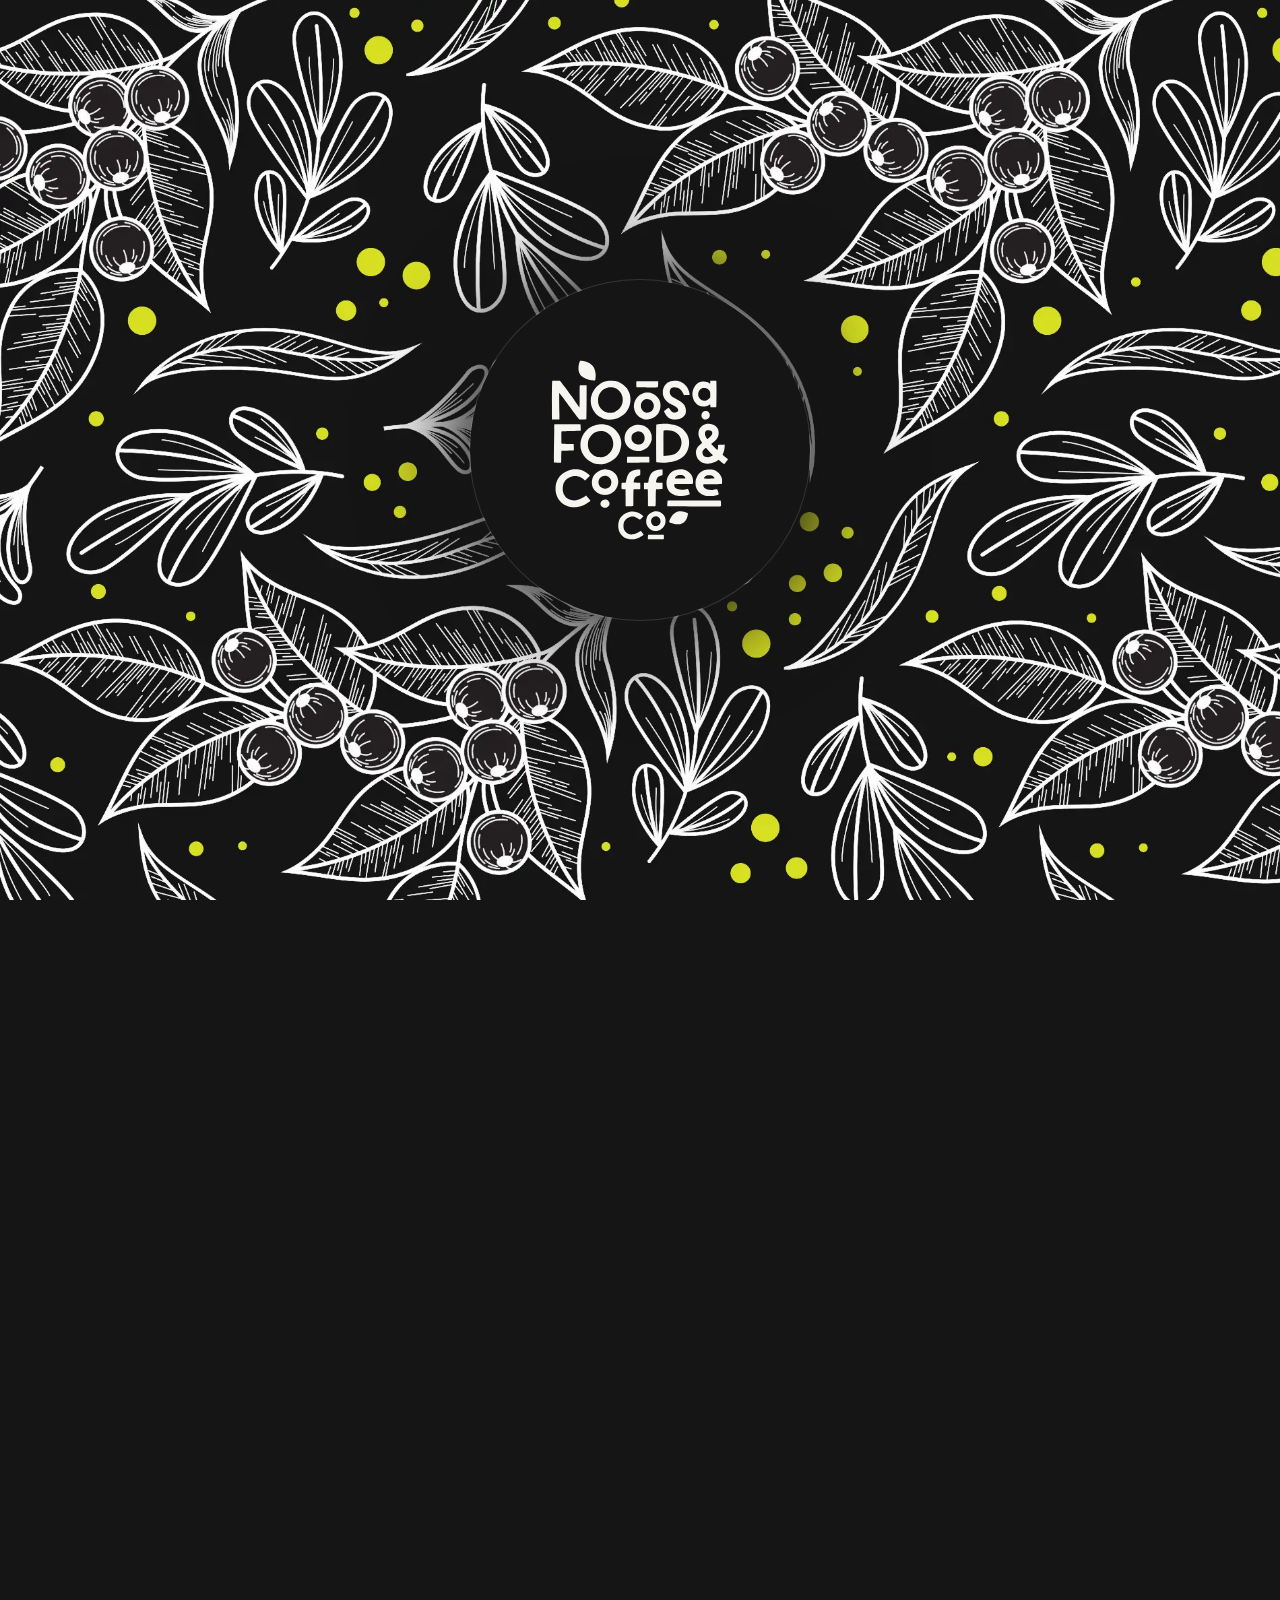
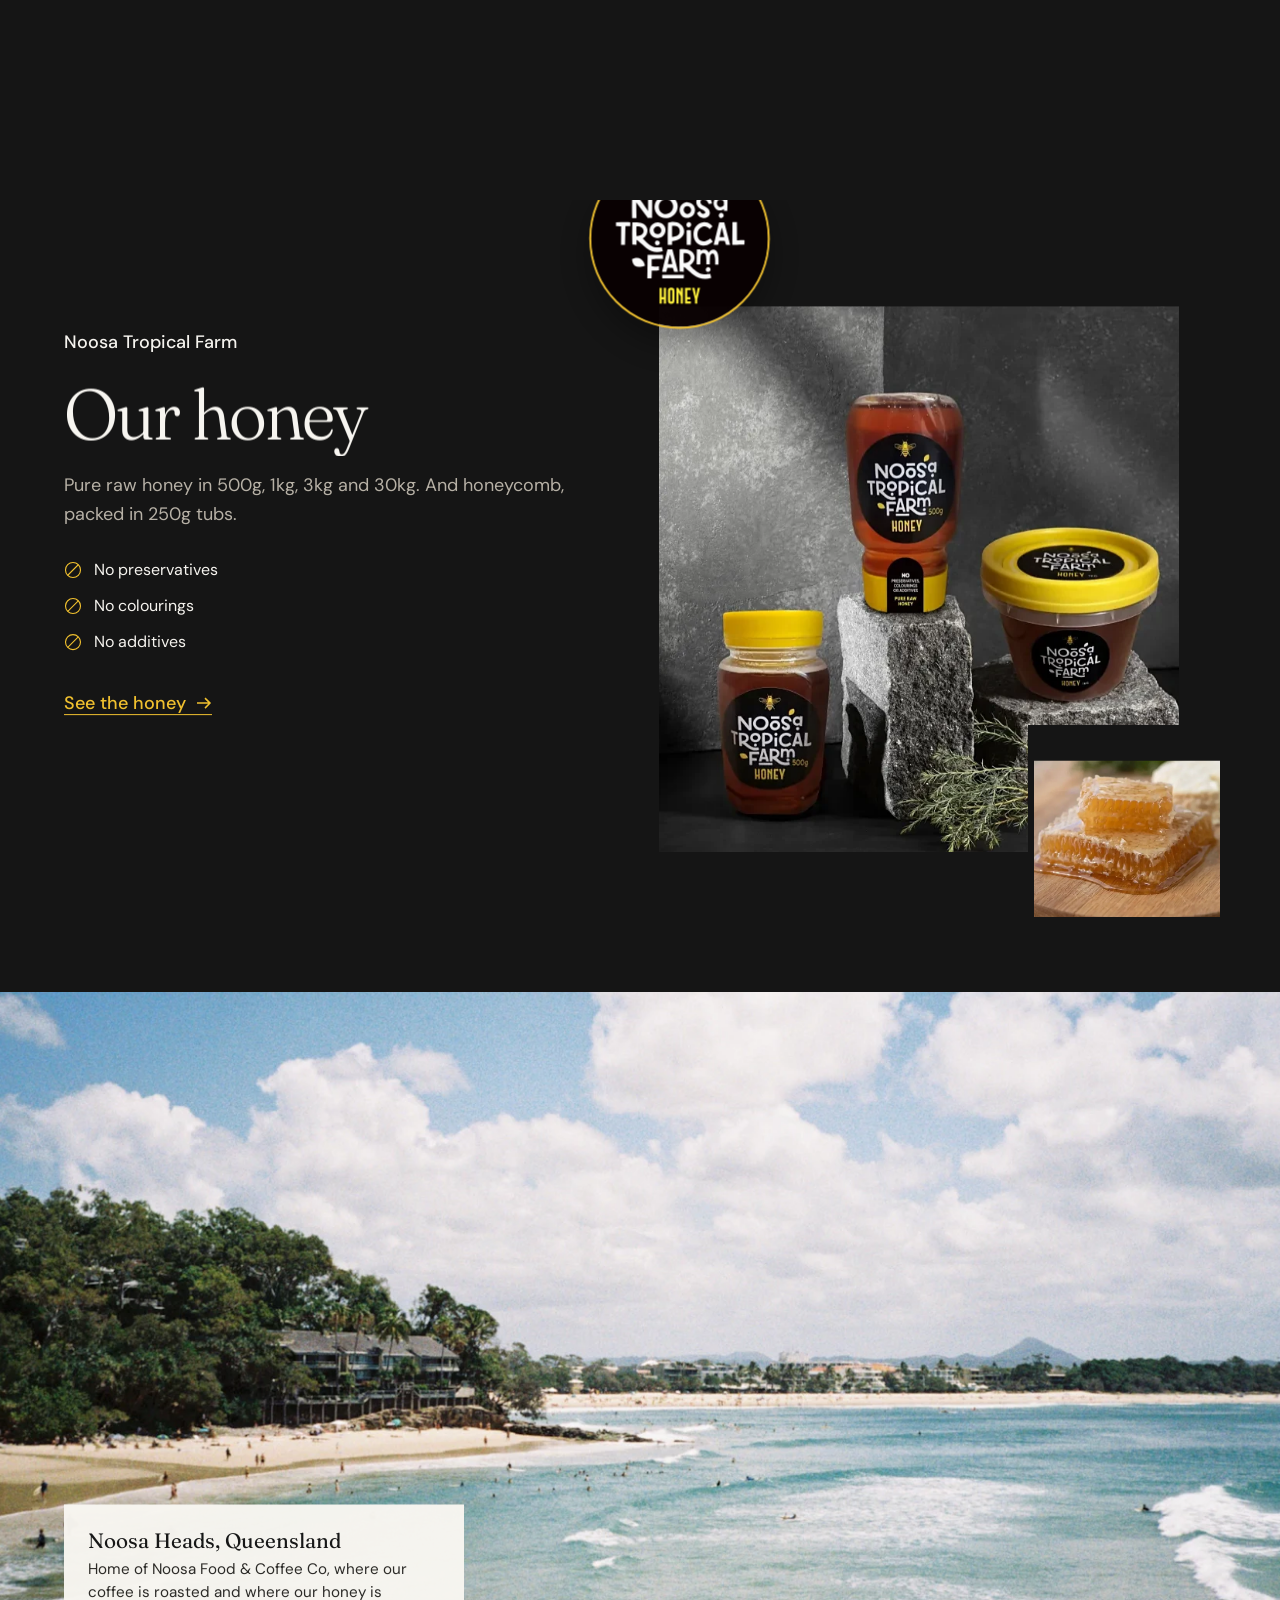
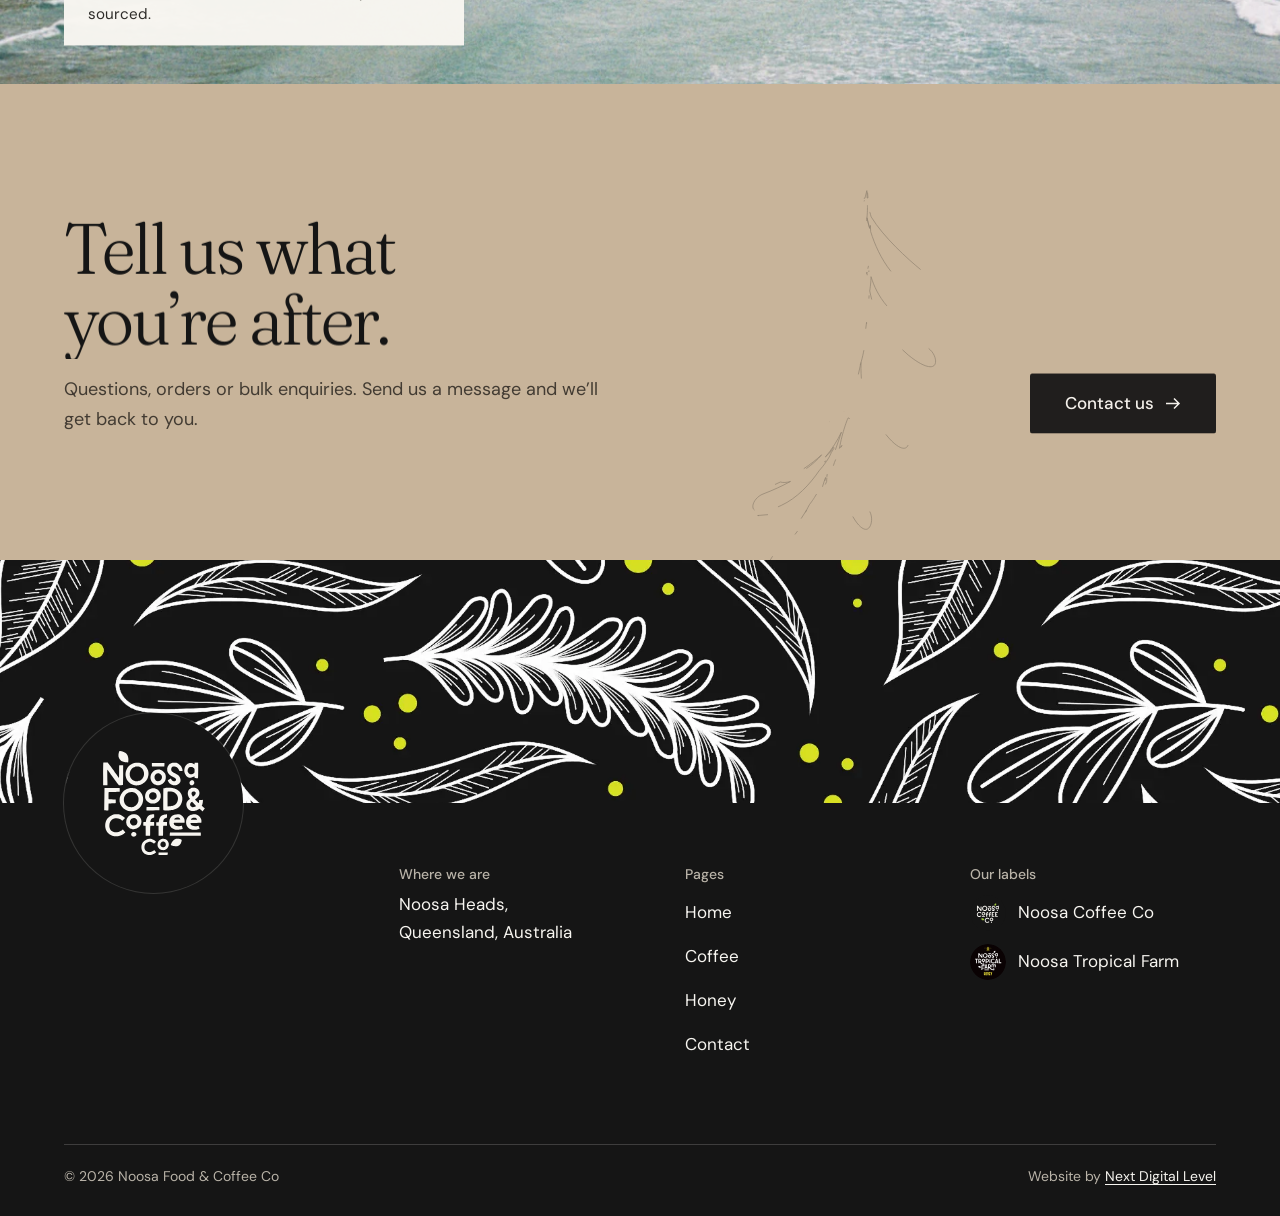
==== commit c2d0cdfa: "Opening screen holds for 3 seconds (Nicky) Co-Authored-By: Claude Opus 5.5 <noreply@anthropic.com>" ====
--- a/index.html
+++ b/index.html
@@ -35,7 +35,7 @@
 <link rel="preconnect" href="https://fonts.googleapis.com">
 <link rel="preconnect" href="https://fonts.gstatic.com" crossorigin>
 <link rel="stylesheet" href="https://fonts.googleapis.com/css2?family=DM+Sans:opsz,wght@9..40,400..600&amp;family=Fraunces:opsz,wght,SOFT@9..144,300..500,0..100&amp;display=swap">
-<link rel="stylesheet" href="./css/style.css?v=ea1af086">
+<link rel="stylesheet" href="./css/style.css?v=b56d1a55">
 </head>
 <body>
 <a class="skip" href="#main">Skip to content</a>
@@ -173,6 +173,6 @@
 <script src="./js/vendor/gsap.min.js" defer></script>
 <script src="./js/vendor/ScrollTrigger.min.js" defer></script>
 <script src="./js/vendor/lenis.min.js" defer></script>
-<script src="./js/motion.js?v=fad67ee3" defer></script>
+<script src="./js/motion.js?v=ba274826" defer></script>
 </body>
 </html>
--- a/css/style.css
+++ b/css/style.css
@@ -108,7 +108,7 @@
   background: var(--ink) var(--pattern) 50% 50% / cover;
   visibility: hidden;
 }
-html.has-loader .loader { visibility: visible; animation: nfc-hide .01s linear 3.2s forwards; }
+html.has-loader .loader { visibility: visible; animation: nfc-hide .01s linear 3.9s forwards; }
 @keyframes nfc-hide { to { visibility: hidden; opacity: 0; } }
 .loader__mark { width: clamp(120px, 14vw, 180px); overflow: hidden; }
 .loader__mark img { width: 100%; }
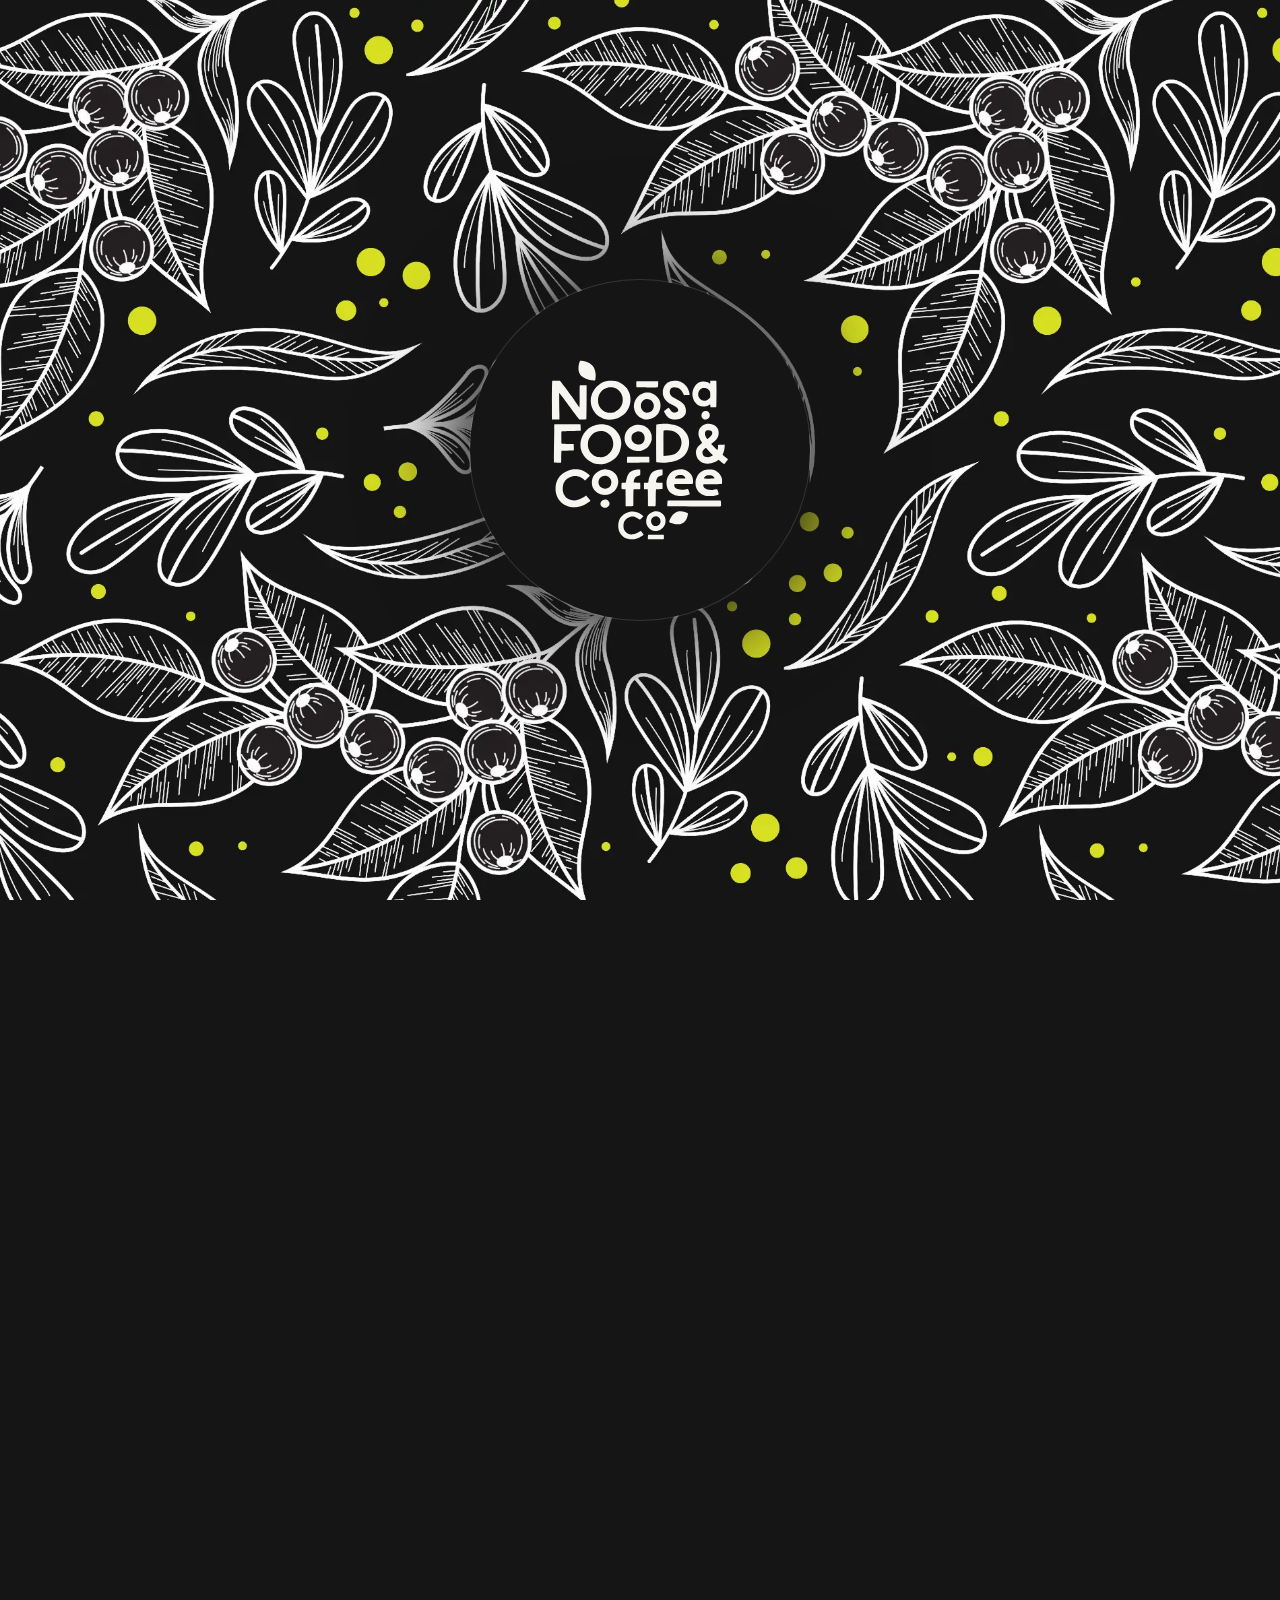
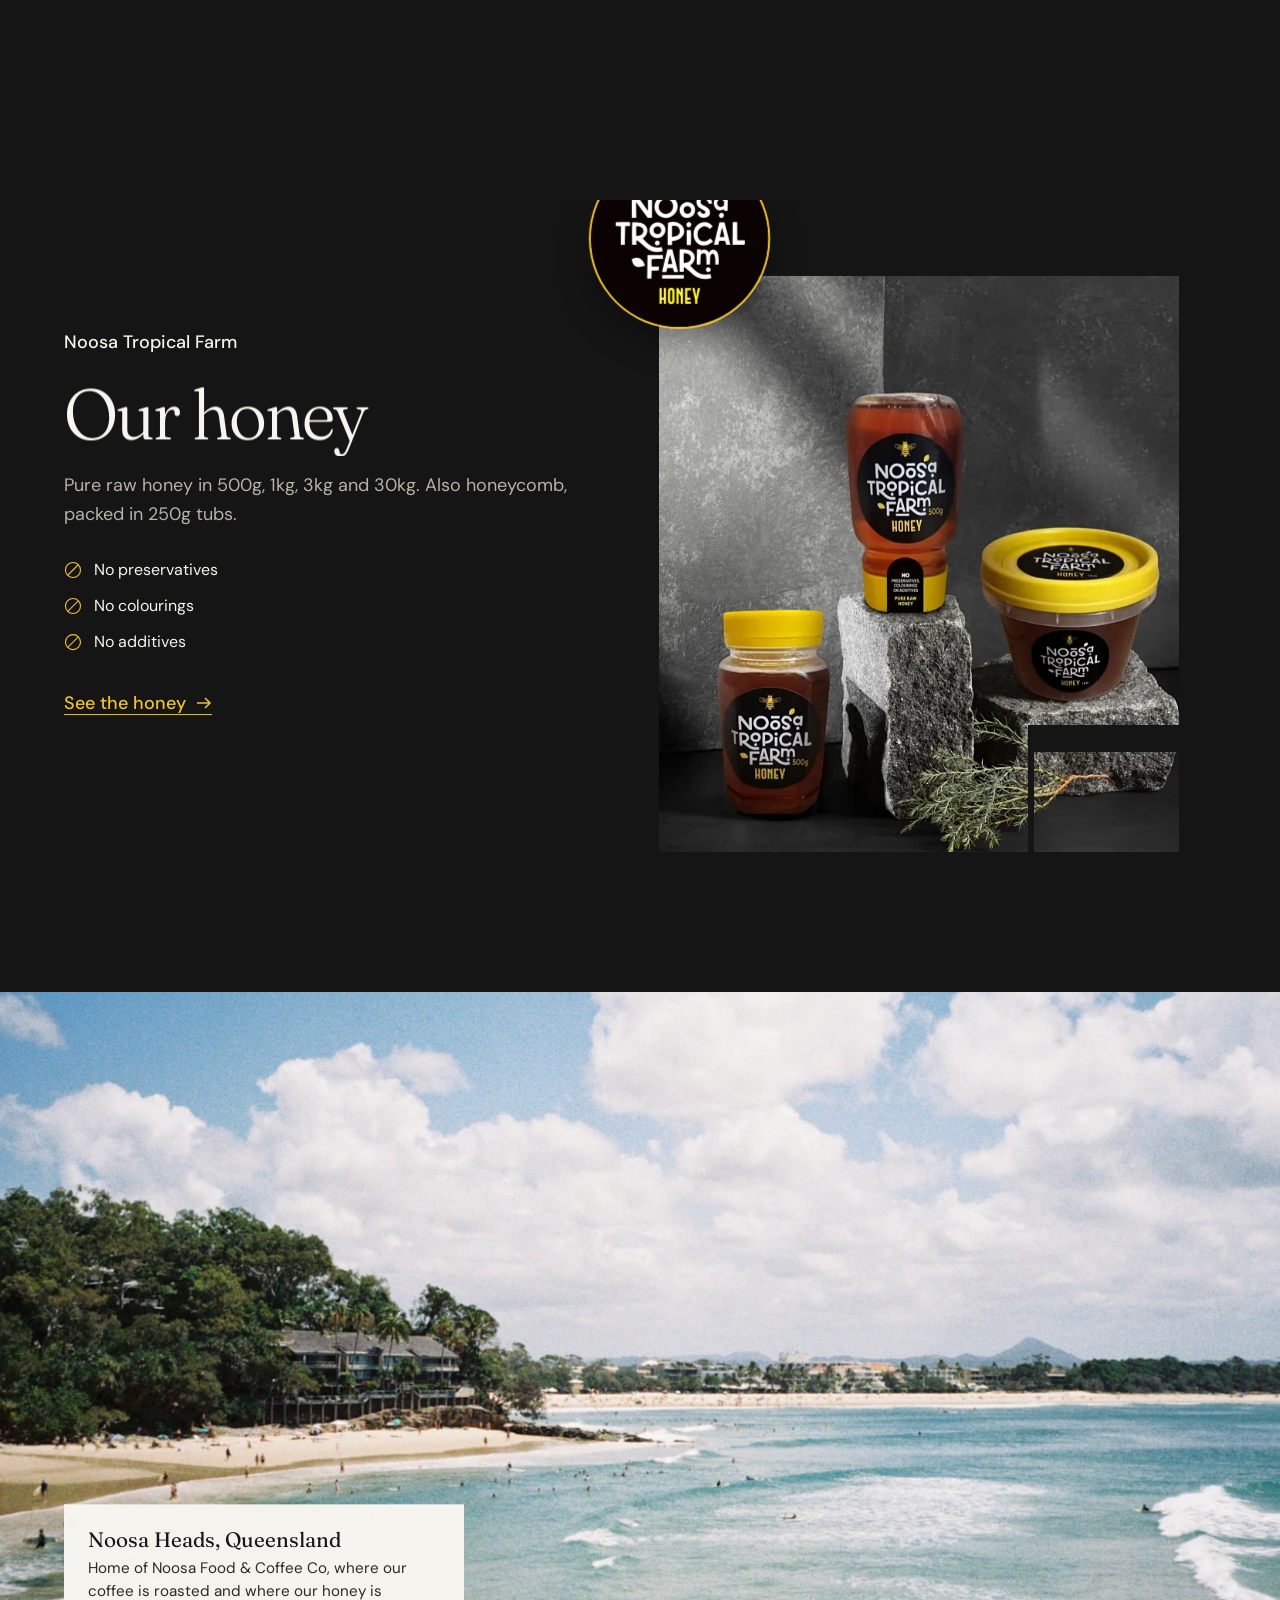
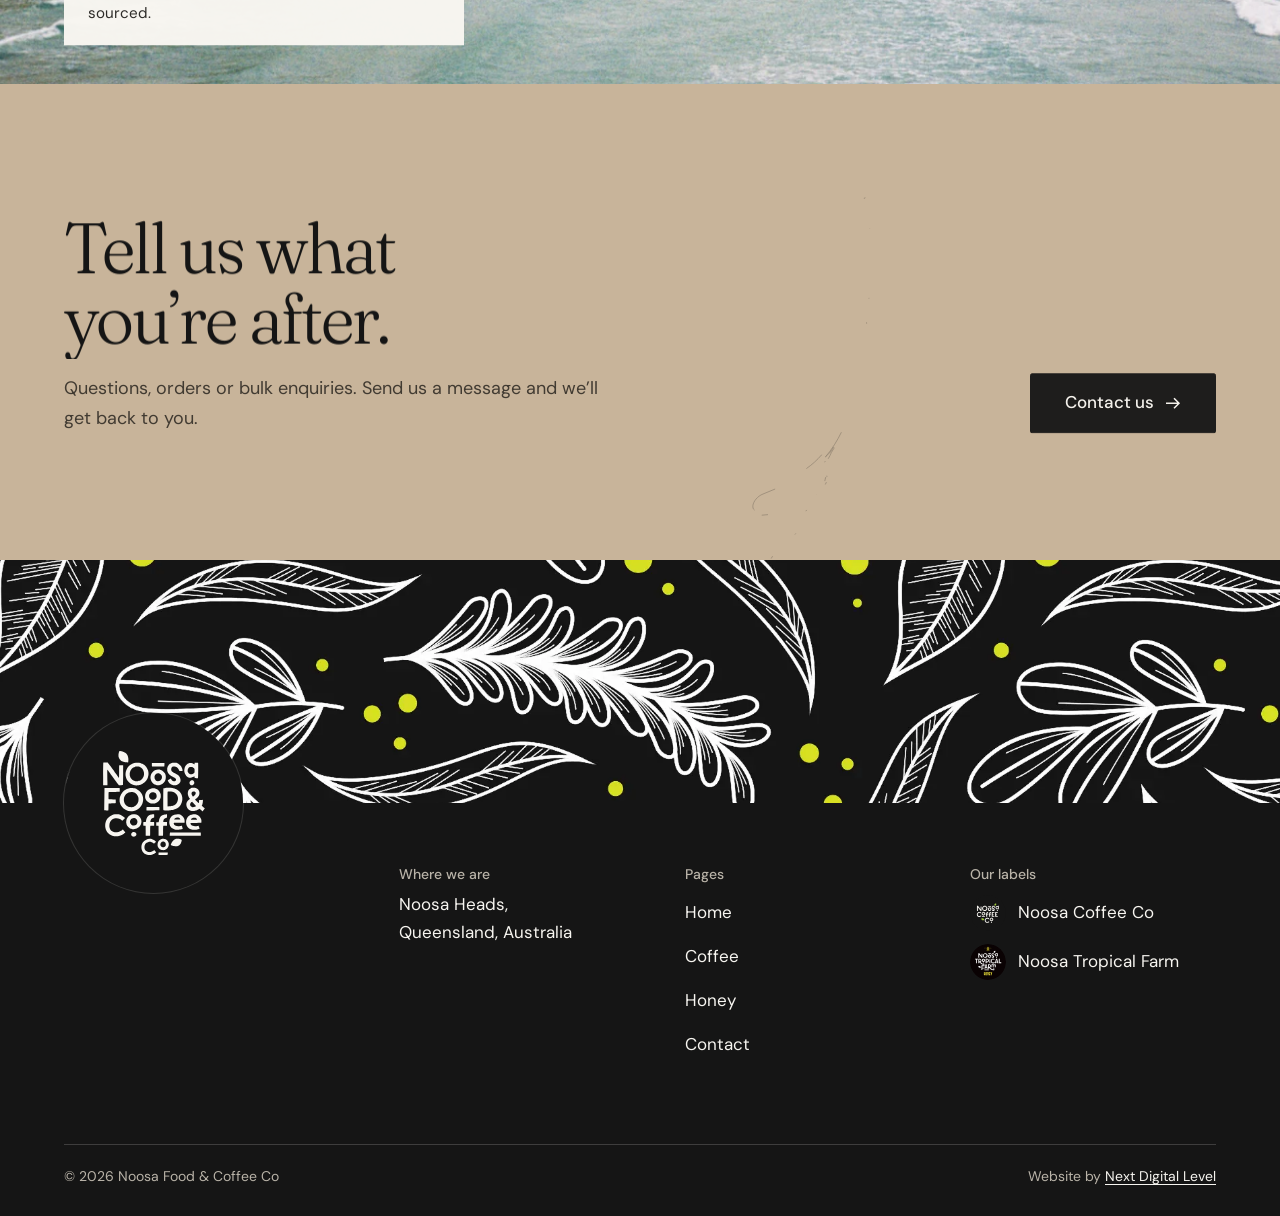
==== commit 1d41c915: "Honey copy: 'And honeycomb' becomes 'Also honeycomb' (Nicky) Co-Authored-By: Claude Opus 5.5 <norepl" ====
--- a/index.html
+++ b/index.html
@@ -106,7 +106,7 @@
       <div class="chapter__body">
         <p class="label" data-fade>Noosa Tropical Farm</p>
         <h2 class="h2 h2--xl" id="honey-title" data-lines><span class="ln"><span class="ln__in">Our honey</span></span></h2>
-        <p data-fade>Pure raw honey in 500g, 1kg, 3kg and 30kg. And honeycomb, packed in 250g tubs.</p>
+        <p data-fade>Pure raw honey in 500g, 1kg, 3kg and 30kg. Also honeycomb, packed in 250g tubs.</p>
         <ul class="nothing" data-stagger>
           <li><svg viewBox="0 0 24 24" aria-hidden="true"><circle cx="12" cy="12" r="10" fill="none" stroke="currentColor" stroke-width="1.5"/><path d="M5 19L19 5" stroke="currentColor" stroke-width="1.5"/></svg>No preservatives</li>
           <li><svg viewBox="0 0 24 24" aria-hidden="true"><circle cx="12" cy="12" r="10" fill="none" stroke="currentColor" stroke-width="1.5"/><path d="M5 19L19 5" stroke="currentColor" stroke-width="1.5"/></svg>No colourings</li>
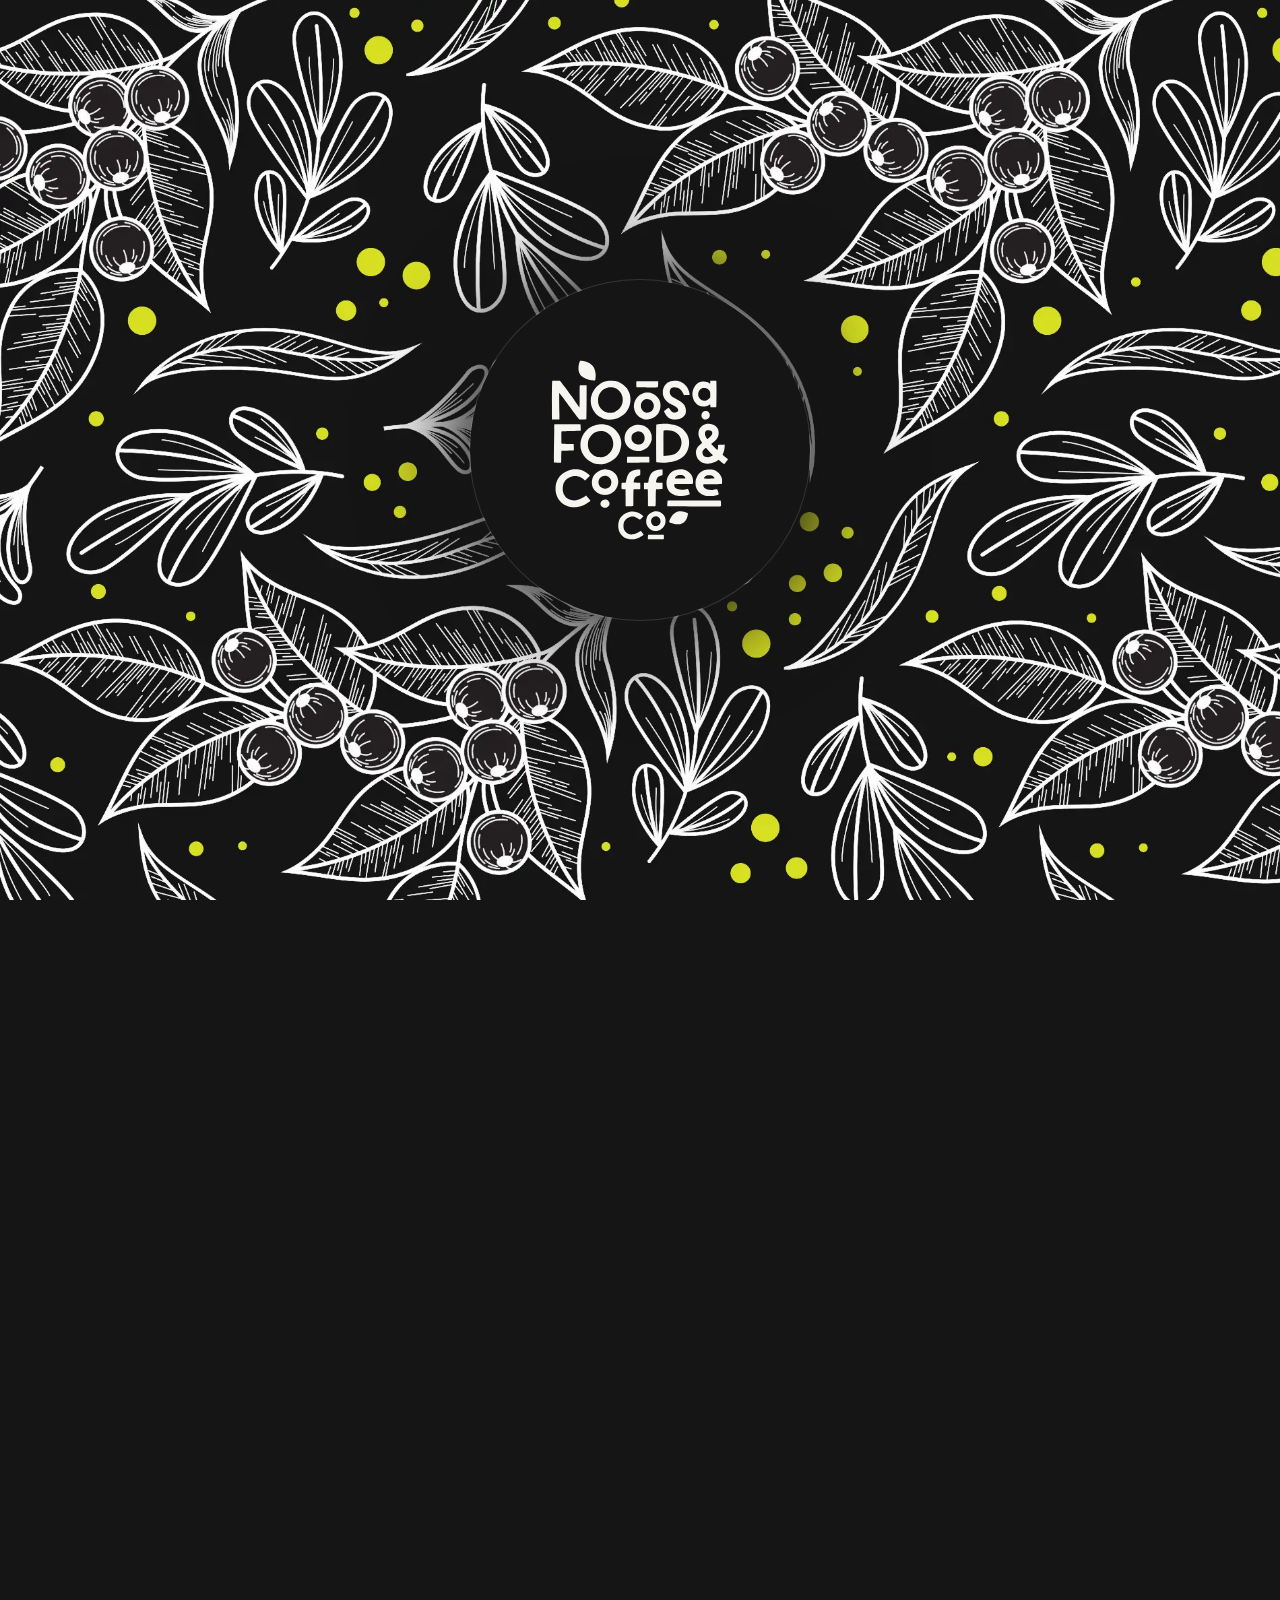
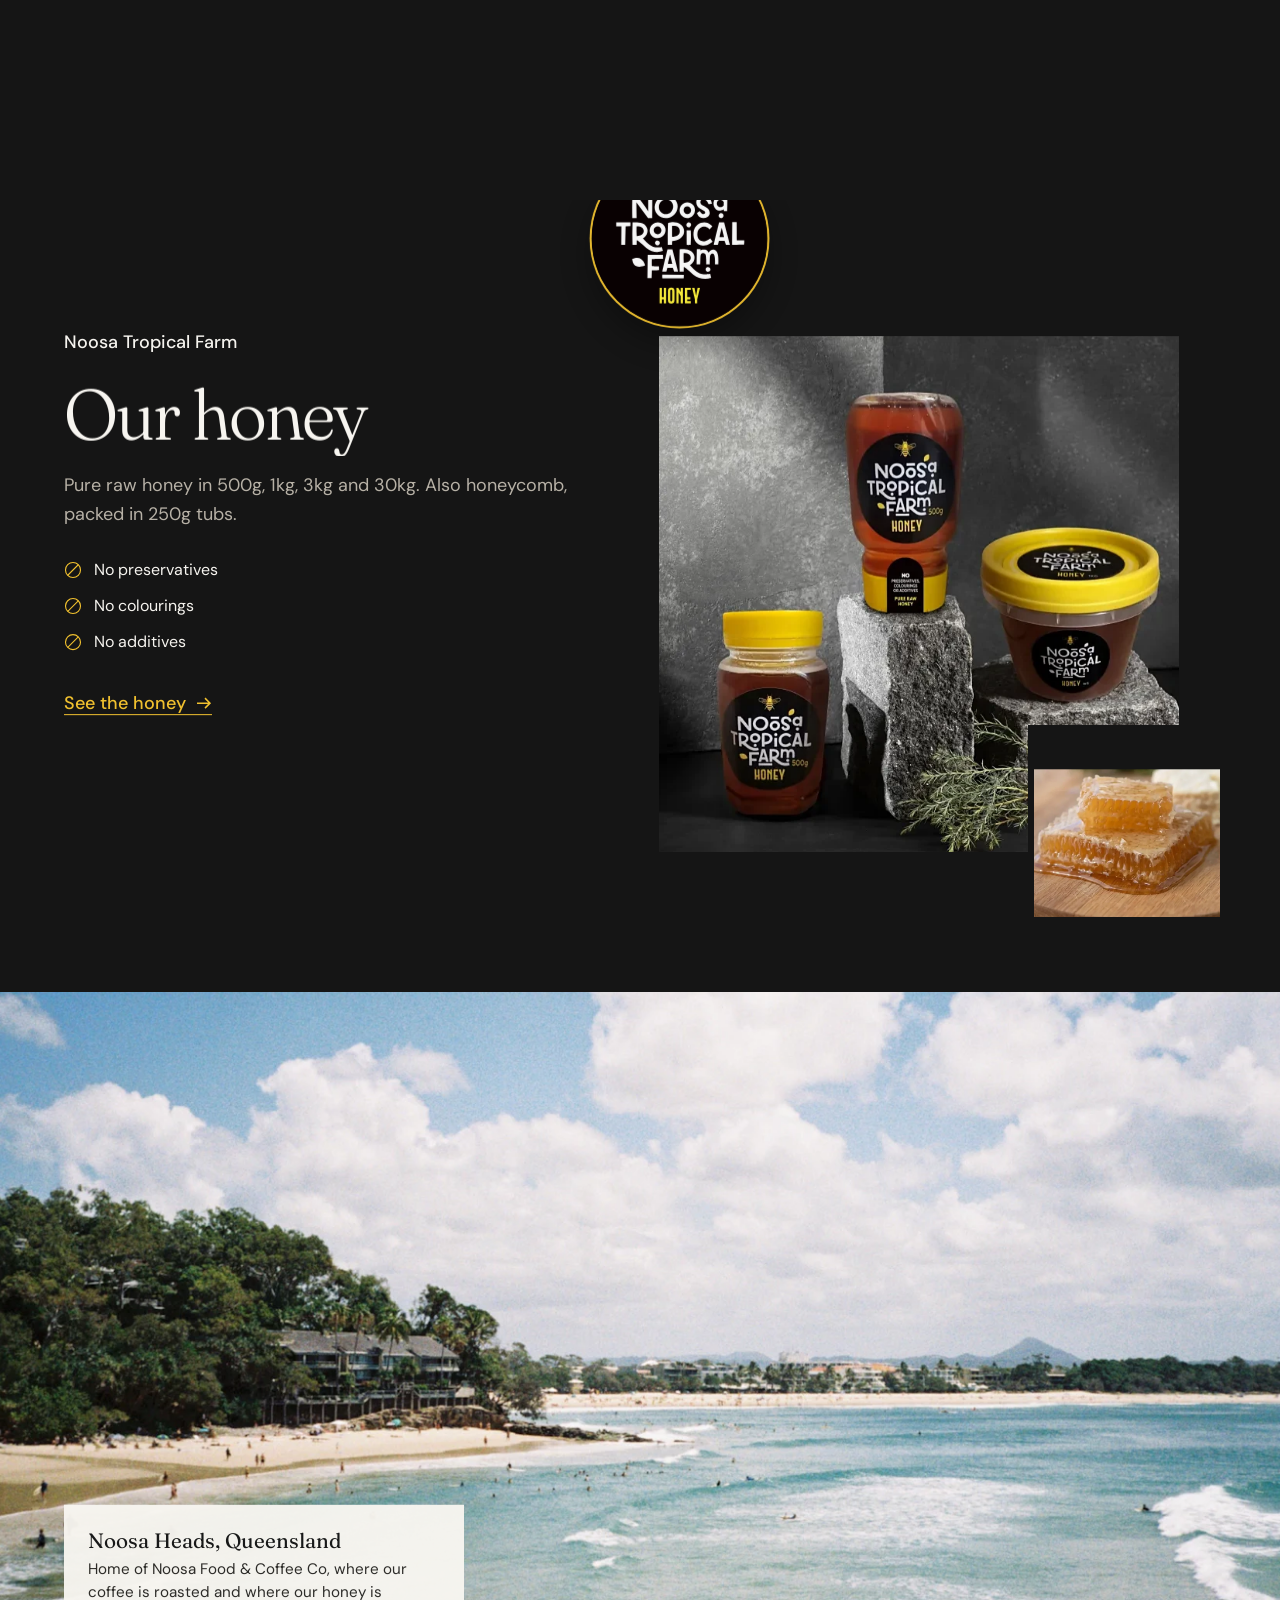
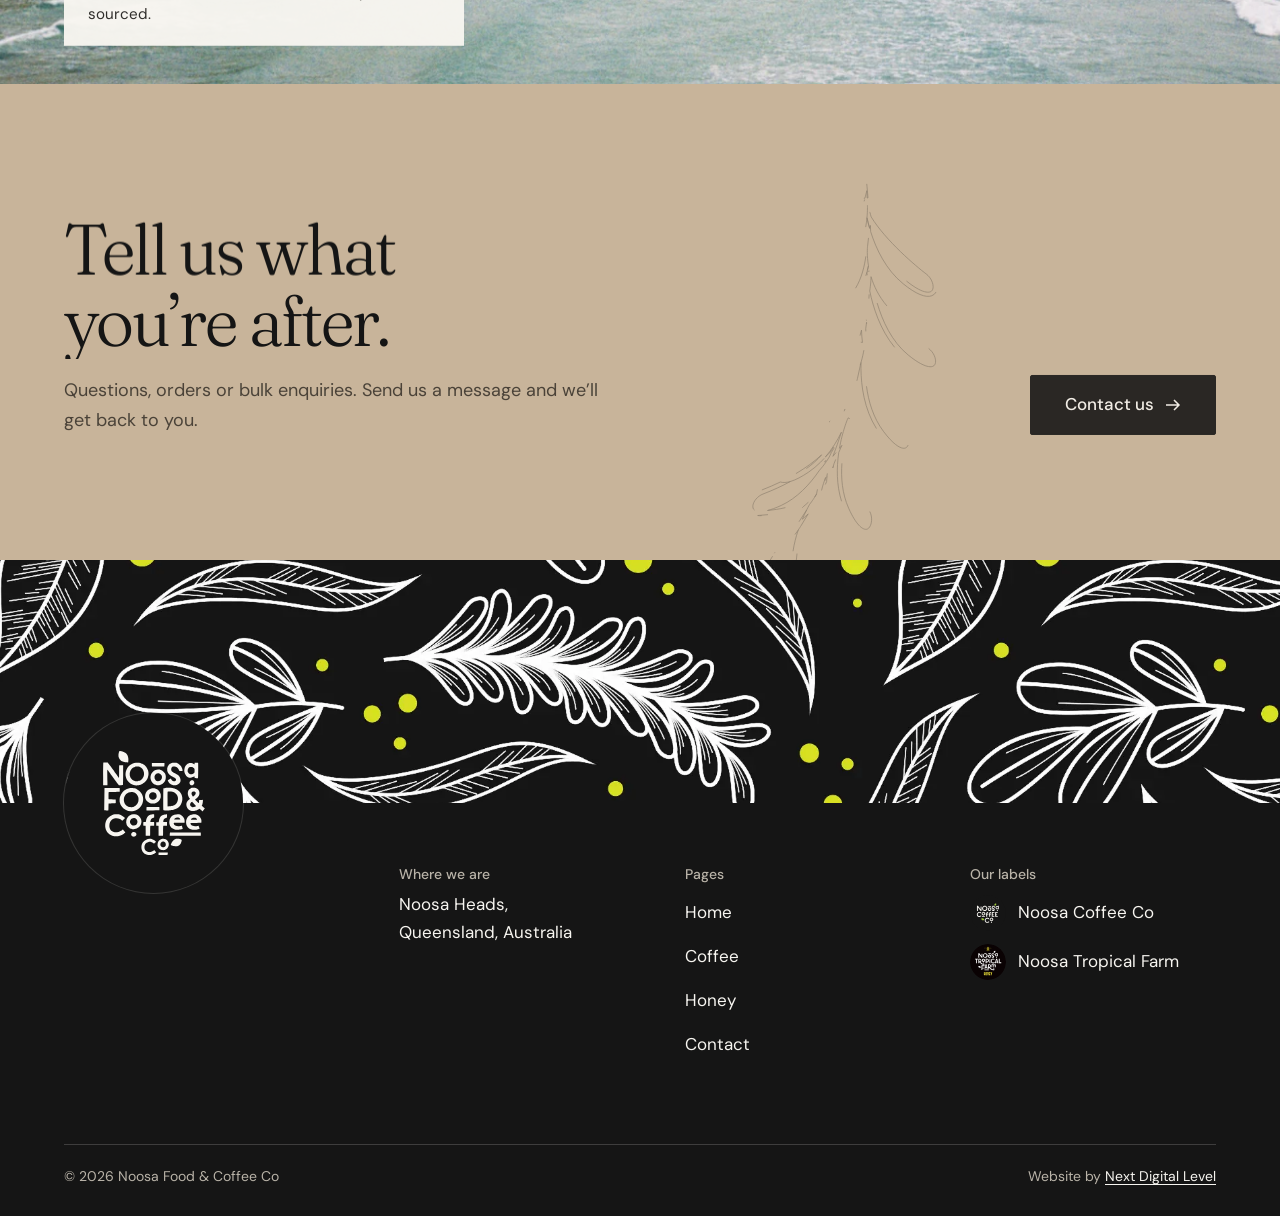
==== commit 86e1fe2a: "Go live on noosafoodandcoffeeco.com.au: CNAME file, canonical and og URLs Co-Authored-By: Claude Opu" ====
--- a/index.html
+++ b/index.html
@@ -5,15 +5,15 @@
 <meta name="viewport" content="width=device-width, initial-scale=1, viewport-fit=cover">
 <title>Noosa Roasted Coffee &amp; Raw Honey | Noosa Food &amp; Coffee Co</title>
 <meta name="description" content="Sunrise Blend and single origin coffees roasted in Noosa, and pure raw honey and honeycomb sourced from Noosa, Queensland.">
-<link rel="canonical" href="https://welcometothenextlevel.github.io/noosafoodandcoffeeco/">
+<link rel="canonical" href="https://noosafoodandcoffeeco.com.au/">
 <meta name="theme-color" content="#151515">
 <meta property="og:type" content="website">
 <meta property="og:site_name" content="Noosa Food &amp; Coffee Co">
 <meta property="og:locale" content="en_AU">
 <meta property="og:title" content="Noosa Roasted Coffee &amp; Raw Honey | Noosa Food &amp; Coffee Co">
 <meta property="og:description" content="Sunrise Blend and single origin coffees roasted in Noosa, and pure raw honey and honeycomb sourced from Noosa, Queensland.">
-<meta property="og:url" content="https://welcometothenextlevel.github.io/noosafoodandcoffeeco/">
-<meta property="og:image" content="https://welcometothenextlevel.github.io/noosafoodandcoffeeco/images/og-image.jpg">
+<meta property="og:url" content="https://noosafoodandcoffeeco.com.au/">
+<meta property="og:image" content="https://noosafoodandcoffeeco.com.au/images/og-image.jpg">
 <meta property="og:image:width" content="1200">
 <meta property="og:image:height" content="630">
 <meta property="og:image:alt" content="Noosa Food &amp; Coffee Co logo beside Noosa Coffee Co coffee bags">
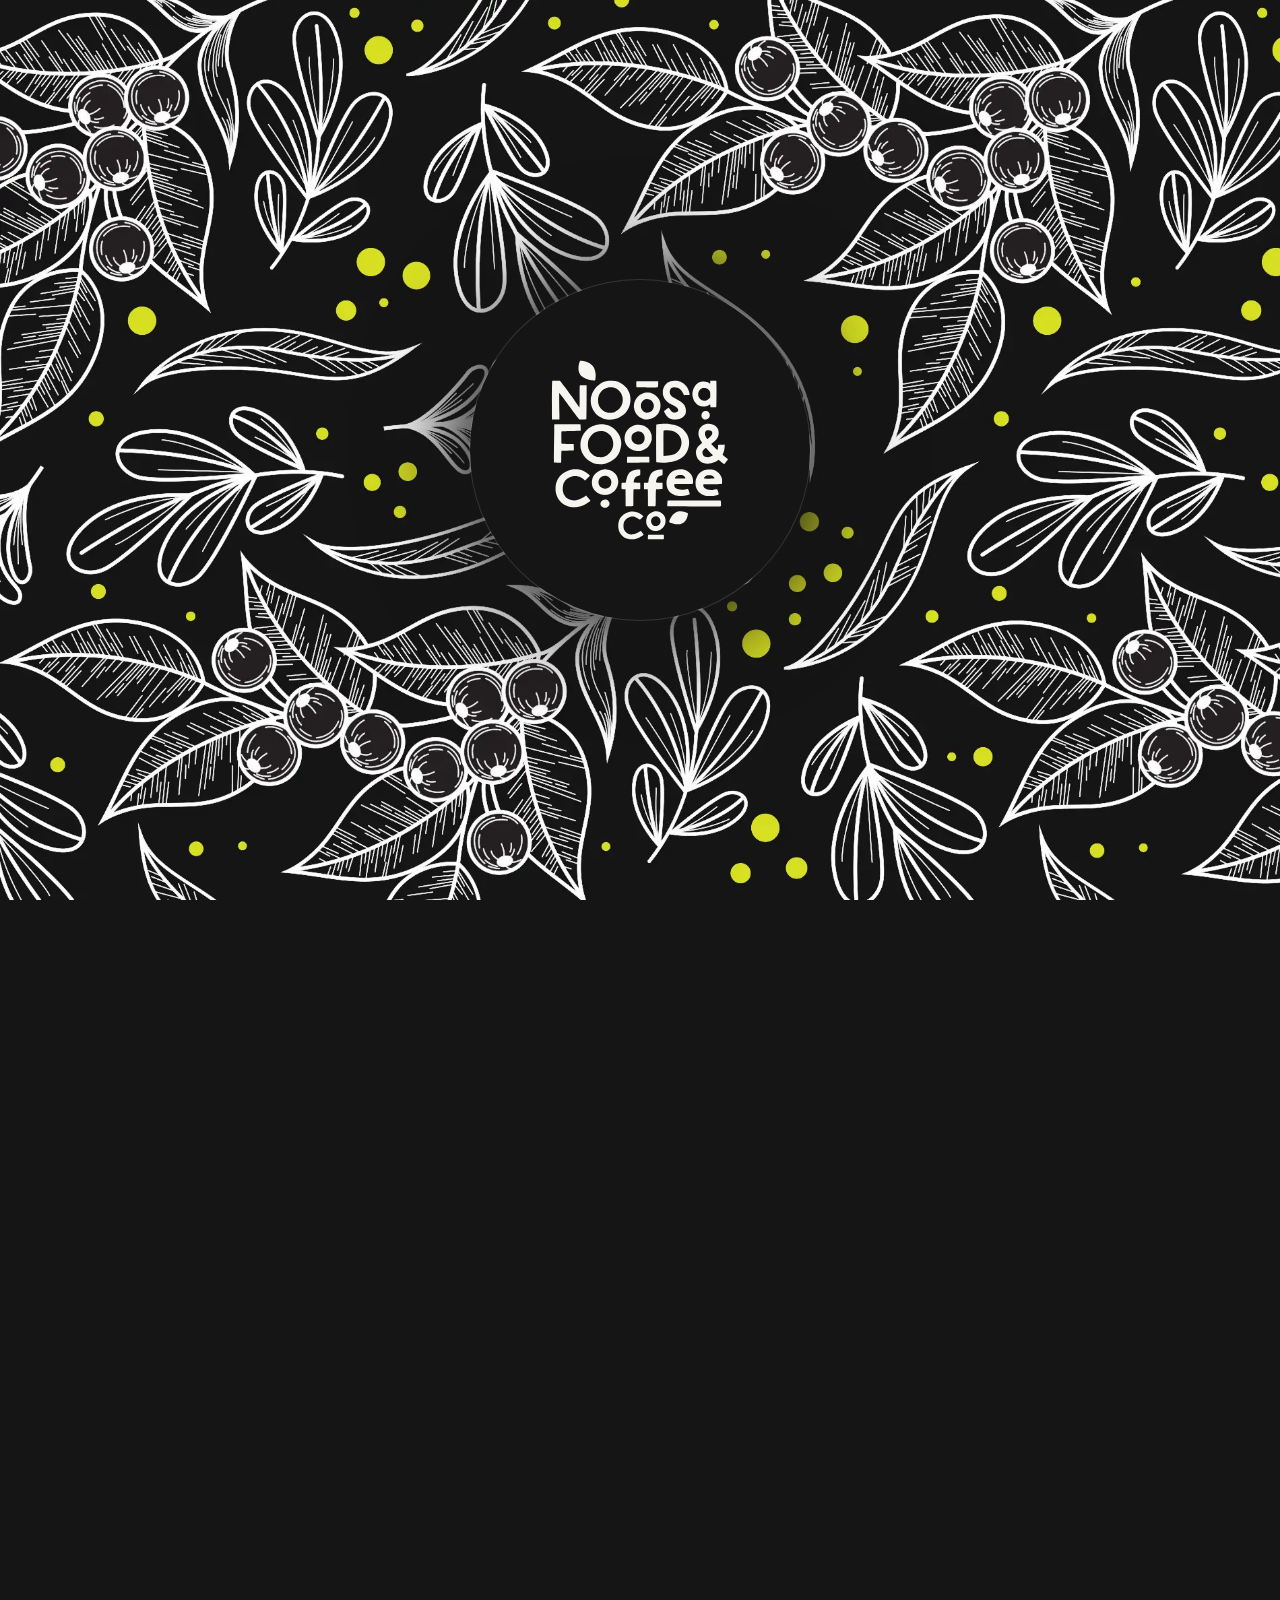
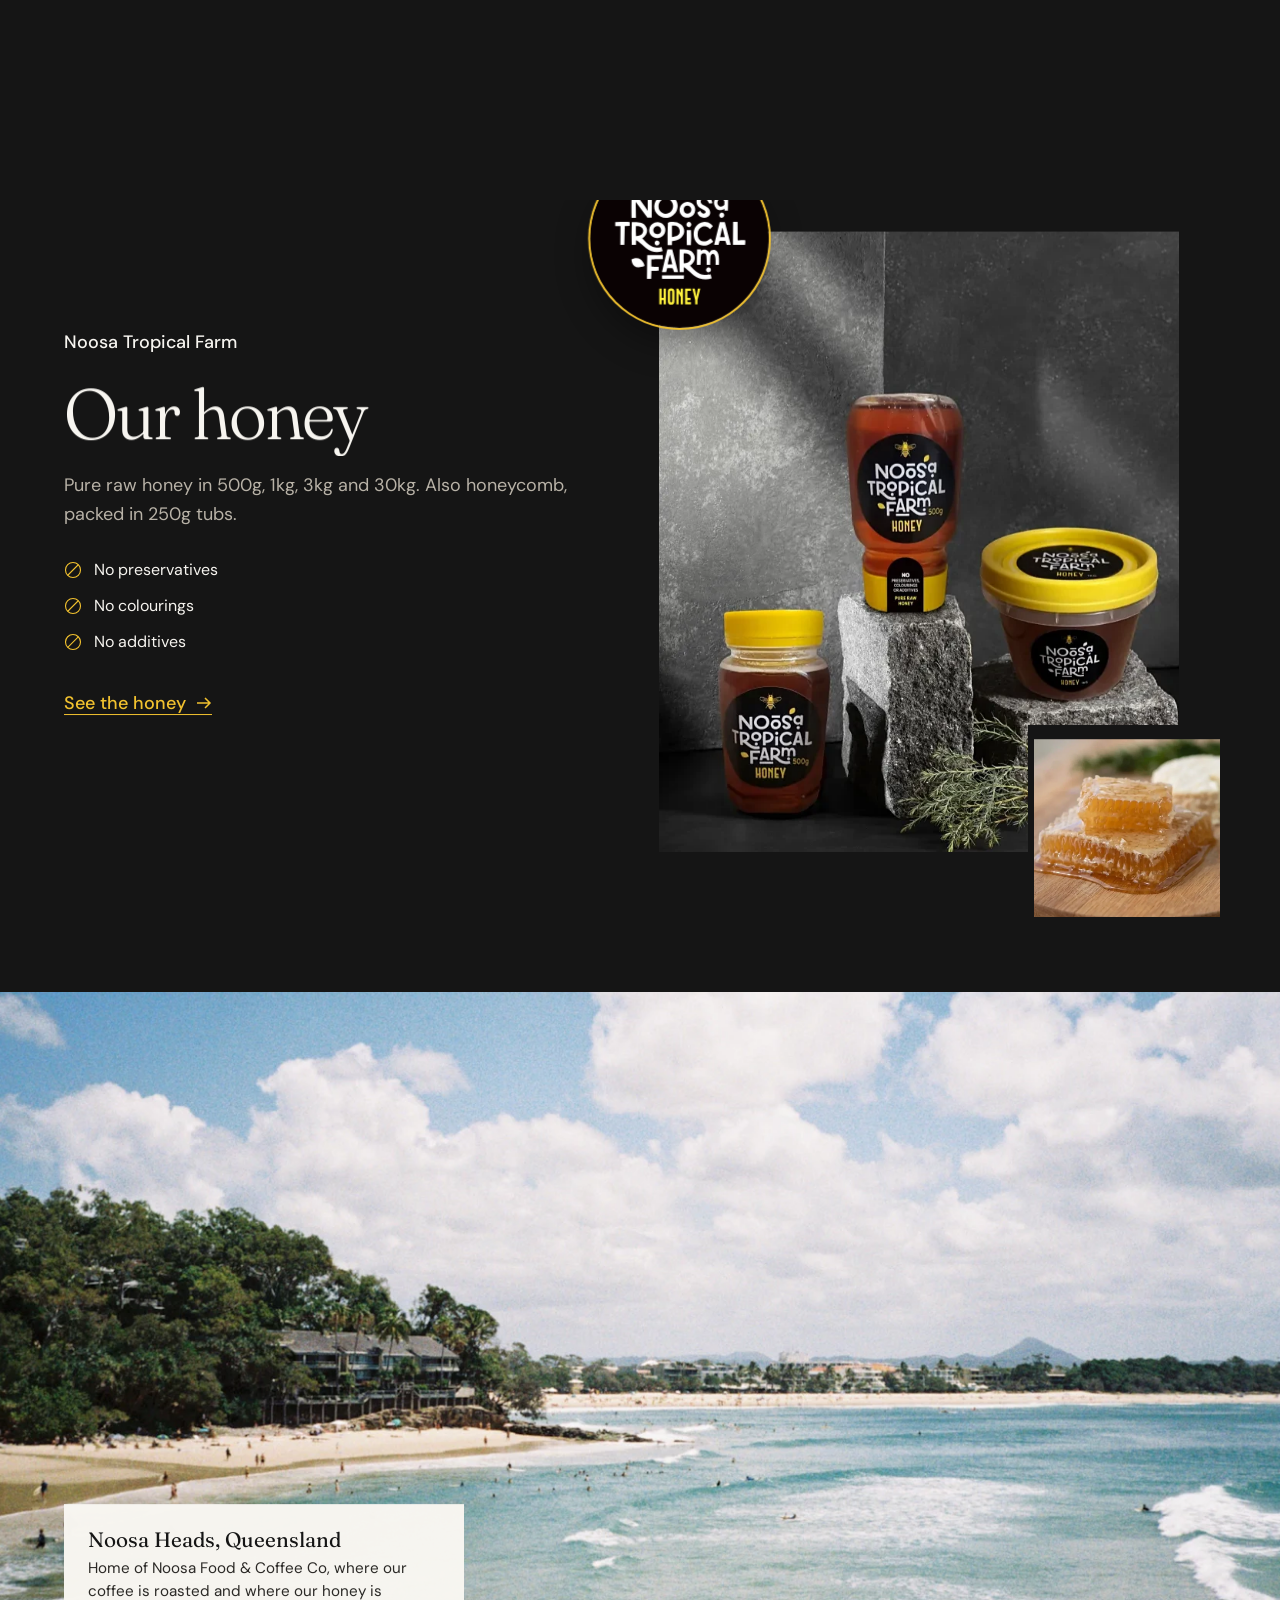
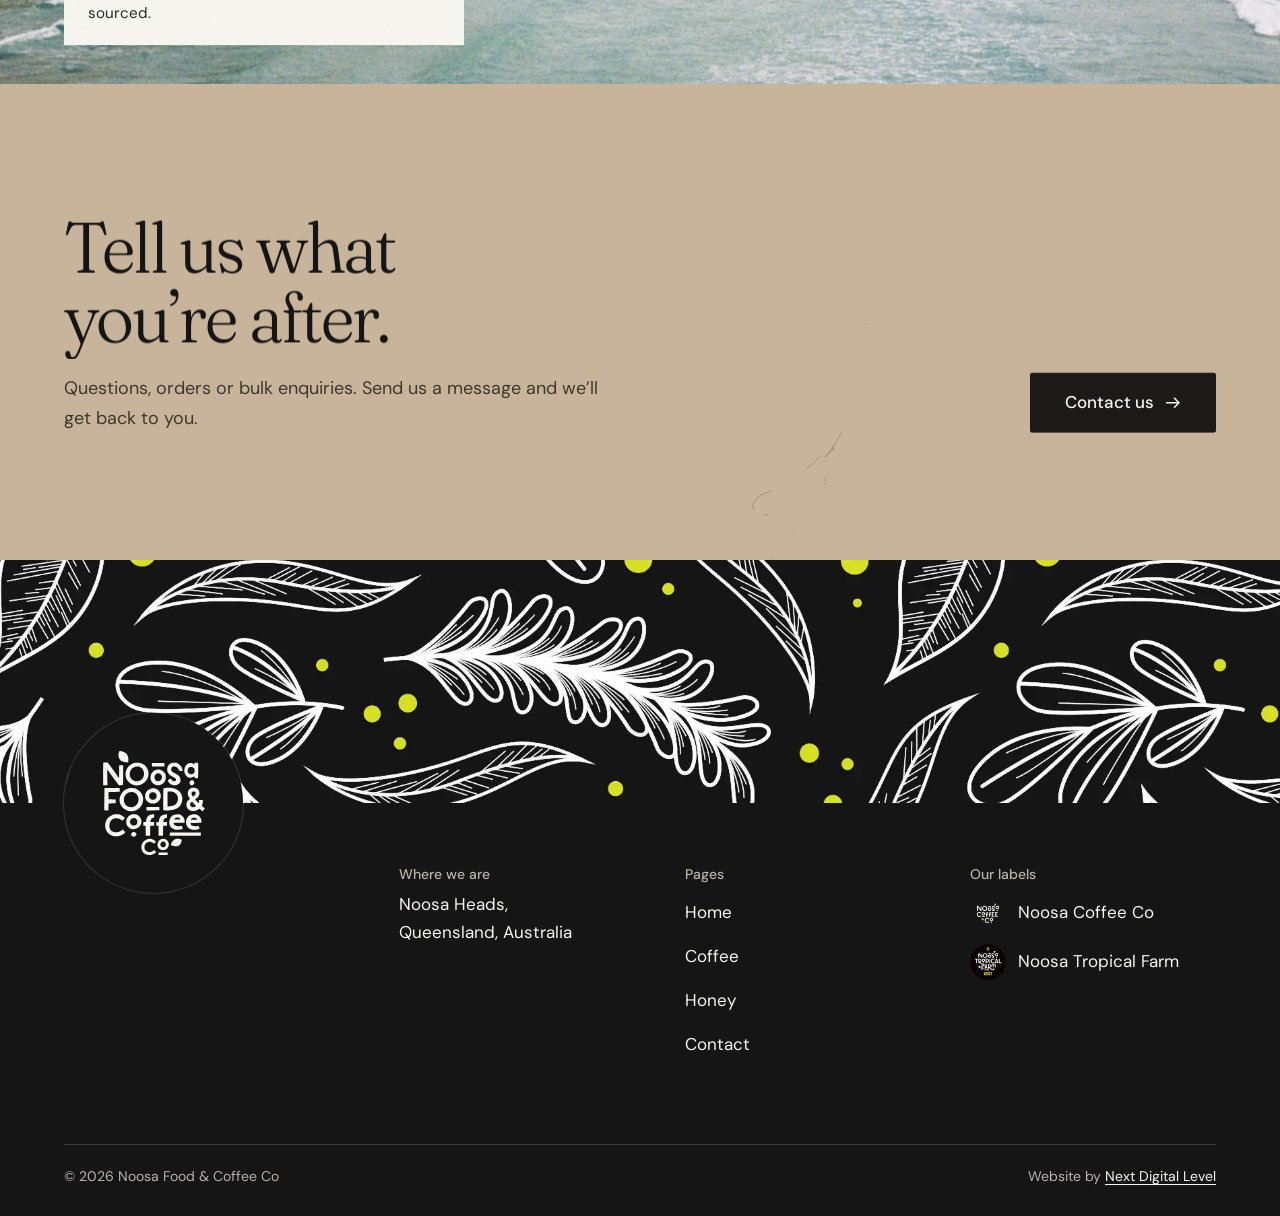
==== commit 835d1778: "Clean URLs: links and canonicals without .html; old .html links tidy the address bar Co-Authored-By:" ====
--- a/index.html
+++ b/index.html
@@ -24,6 +24,10 @@
 <script>
 (function (h) {
   h.classList.add("js");
+  // Old links to /coffee.html etc: show the clean URL in the address bar
+  if (/\.html$/.test(location.pathname) && history.replaceState) {
+    history.replaceState(null, "", location.pathname.replace(/(index)?\.html$/, "") + location.search + location.hash);
+  }
   if (window.matchMedia && matchMedia("(prefers-reduced-motion: reduce)").matches) return;
   h.classList.add("pre-intro");
   try {
@@ -45,12 +49,12 @@
 <div class="curtain" aria-hidden="true"></div>
 <header class="site-header">
   <div class="wrap">
-    <a class="brand" href="./index.html" aria-label="Noosa Food &amp; Coffee Co, home">
+    <a class="brand" href="./" aria-label="Noosa Food &amp; Coffee Co, home">
       <img src="./images/logo-light.svg" alt="" width="550" height="557">
     </a>
     <nav class="nav" aria-label="Main">
-      <a href="./index.html" aria-current="page">Home</a><a href="./coffee.html">Coffee</a><a href="./honey.html">Honey</a><a href="./contact.html">Contact</a>
-      <a class="btn btn--light-line btn--sm" href="./contact.html"><span>Enquire</span></a>
+      <a href="./" aria-current="page">Home</a><a href="./coffee">Coffee</a><a href="./honey">Honey</a><a href="./contact">Contact</a>
+      <a class="btn btn--light-line btn--sm" href="./contact"><span>Enquire</span></a>
     </nav>
     <button class="menu-toggle" type="button" aria-expanded="false" aria-controls="mobile-menu">
       <span class="menu-toggle__label">Menu</span><span class="menu-toggle__icon" aria-hidden="true"></span>
@@ -59,10 +63,10 @@
 </header>
 <div class="mobile-menu" id="mobile-menu">
   <nav aria-label="Mobile">
-    <ul><li><a href="./index.html" aria-current="page">Home</a></li><li><a href="./coffee.html">Coffee</a></li><li><a href="./honey.html">Honey</a></li><li><a href="./contact.html">Contact</a></li></ul>
+    <ul><li><a href="./" aria-current="page">Home</a></li><li><a href="./coffee">Coffee</a></li><li><a href="./honey">Honey</a></li><li><a href="./contact">Contact</a></li></ul>
   </nav>
   <div class="mobile-menu__foot">
-    <a class="btn btn--light" href="./contact.html"><span>Contact us</span> <svg viewBox="0 0 16 16" aria-hidden="true"><path d="M1 8h13M9 3l5 5-5 5" fill="none" stroke="currentColor" stroke-width="1.5"/></svg></a>
+    <a class="btn btn--light" href="./contact"><span>Contact us</span> <svg viewBox="0 0 16 16" aria-hidden="true"><path d="M1 8h13M9 3l5 5-5 5" fill="none" stroke="currentColor" stroke-width="1.5"/></svg></a>
     <p>Noosa Heads, Queensland, Australia</p>
   </div>
 </div>
@@ -77,8 +81,8 @@
     <div class="hero__center">
       <img class="hero__logo" src="./images/logo-light.svg" alt="Noosa Food &amp; Coffee Co" width="550" height="557" data-intro data-fade>
       <div class="actions hero__actions" data-intro data-fade>
-        <a class="btn btn--light btn--lg" href="./coffee.html"><span>Our Coffee</span> <svg viewBox="0 0 16 16" aria-hidden="true"><path d="M1 8h13M9 3l5 5-5 5" fill="none" stroke="currentColor" stroke-width="1.5"/></svg></a>
-        <a class="btn btn--light-line btn--lg" href="./honey.html"><span>Our Honey</span> <svg viewBox="0 0 16 16" aria-hidden="true"><path d="M1 8h13M9 3l5 5-5 5" fill="none" stroke="currentColor" stroke-width="1.5"/></svg></a>
+        <a class="btn btn--light btn--lg" href="./coffee"><span>Our Coffee</span> <svg viewBox="0 0 16 16" aria-hidden="true"><path d="M1 8h13M9 3l5 5-5 5" fill="none" stroke="currentColor" stroke-width="1.5"/></svg></a>
+        <a class="btn btn--light-line btn--lg" href="./honey"><span>Our Honey</span> <svg viewBox="0 0 16 16" aria-hidden="true"><path d="M1 8h13M9 3l5 5-5 5" fill="none" stroke="currentColor" stroke-width="1.5"/></svg></a>
       </div>
     </div>
     <a class="scroll-cue" href="#coffee-title" data-intro data-fade><span>Scroll</span><i aria-hidden="true"></i></a>
@@ -94,7 +98,7 @@
             <h2 class="h2 h2--xl" id="coffee-title" data-lines><span class="ln"><span class="ln__in">Our coffee</span></span></h2>
           </div>
         </div>
-        <p data-fade><a class="link" href="./coffee.html">See the coffee <svg viewBox="0 0 16 16" aria-hidden="true"><path d="M1 8h13M9 3l5 5-5 5" fill="none" stroke="currentColor" stroke-width="1.5"/></svg></a></p>
+        <p data-fade><a class="link" href="./coffee">See the coffee <svg viewBox="0 0 16 16" aria-hidden="true"><path d="M1 8h13M9 3l5 5-5 5" fill="none" stroke="currentColor" stroke-width="1.5"/></svg></a></p>
       </div>
       <ul class="coffees" data-stagger><li class="coffees__item"><h3 class="coffees__name">Sunrise Blend</h3><p class="coffees__notes">Delivers a heavy body, thick crema and an intense milk chocolate, dried fruit and hazelnut note.</p></li><li class="coffees__item"><h3 class="coffees__name">Single Origin Brazilian</h3><p class="coffees__notes">Offers crisp lemon and orange acidity together with smooth caramel notes, which linger in a nutty finish.</p></li><li class="coffees__item"><h3 class="coffees__name">Single Origin Colombian</h3><p class="coffees__notes">Offers milk chocolate, brown sugar and citrus notes.</p></li><li class="coffees__item"><h3 class="coffees__name">Decaf Colombian Tumbaga</h3><p class="coffees__notes">Offers milk chocolate, fruit and caramel notes.</p></li></ul>
     </div>
@@ -112,7 +116,7 @@
           <li><svg viewBox="0 0 24 24" aria-hidden="true"><circle cx="12" cy="12" r="10" fill="none" stroke="currentColor" stroke-width="1.5"/><path d="M5 19L19 5" stroke="currentColor" stroke-width="1.5"/></svg>No colourings</li>
           <li><svg viewBox="0 0 24 24" aria-hidden="true"><circle cx="12" cy="12" r="10" fill="none" stroke="currentColor" stroke-width="1.5"/><path d="M5 19L19 5" stroke="currentColor" stroke-width="1.5"/></svg>No additives</li>
         </ul>
-        <p data-fade><a class="link link--honey" href="./honey.html">See the honey <svg viewBox="0 0 16 16" aria-hidden="true"><path d="M1 8h13M9 3l5 5-5 5" fill="none" stroke="currentColor" stroke-width="1.5"/></svg></a></p>
+        <p data-fade><a class="link link--honey" href="./honey">See the honey <svg viewBox="0 0 16 16" aria-hidden="true"><path d="M1 8h13M9 3l5 5-5 5" fill="none" stroke="currentColor" stroke-width="1.5"/></svg></a></p>
       </div>
       <div class="chapter__media chapter__media--honey">
         <img class="honey-badge honey-badge--chapter" src="./images/noosa-tropical-farm-honey.svg" alt="Noosa Tropical Farm Honey" width="350" height="350" loading="lazy" data-pop>
@@ -135,7 +139,7 @@
       <p class="cta__text" data-fade>Questions, orders or bulk enquiries. Send us a message and we&rsquo;ll get back to you.</p>
     </div>
     <div data-fade>
-      <a class="btn btn--lg" href="./contact.html"><span>Contact us</span> <svg viewBox="0 0 16 16" aria-hidden="true"><path d="M1 8h13M9 3l5 5-5 5" fill="none" stroke="currentColor" stroke-width="1.5"/></svg></a>
+      <a class="btn btn--lg" href="./contact"><span>Contact us</span> <svg viewBox="0 0 16 16" aria-hidden="true"><path d="M1 8h13M9 3l5 5-5 5" fill="none" stroke="currentColor" stroke-width="1.5"/></svg></a>
     </div>
   </div>
 </section>
@@ -152,13 +156,13 @@
       </div>
       <div class="footer__col">
         <h2>Pages</h2>
-        <ul><li><a href="./index.html">Home</a></li><li><a href="./coffee.html">Coffee</a></li><li><a href="./honey.html">Honey</a></li><li><a href="./contact.html">Contact</a></li></ul>
+        <ul><li><a href="./">Home</a></li><li><a href="./coffee">Coffee</a></li><li><a href="./honey">Honey</a></li><li><a href="./contact">Contact</a></li></ul>
       </div>
       <div class="footer__col">
         <h2>Our labels</h2>
         <ul>
-          <li><a class="footer__label" href="./coffee.html"><img src="./images/noosa-coffee-co.svg" alt="" width="350" height="350" loading="lazy">Noosa Coffee Co</a></li>
-          <li><a class="footer__label" href="./honey.html"><img src="./images/noosa-tropical-farm-honey.svg" alt="" width="350" height="350" loading="lazy">Noosa Tropical Farm</a></li>
+          <li><a class="footer__label" href="./coffee"><img src="./images/noosa-coffee-co.svg" alt="" width="350" height="350" loading="lazy">Noosa Coffee Co</a></li>
+          <li><a class="footer__label" href="./honey"><img src="./images/noosa-tropical-farm-honey.svg" alt="" width="350" height="350" loading="lazy">Noosa Tropical Farm</a></li>
         </ul>
       </div>
     </div>
@@ -169,10 +173,10 @@
   </div>
 </footer>
 <script src="./js/products.js?v=b12836f8"></script>
-<script src="./js/main.js?v=0aae358d"></script>
+<script src="./js/main.js?v=d6ef26b3"></script>
 <script src="./js/vendor/gsap.min.js" defer></script>
 <script src="./js/vendor/ScrollTrigger.min.js" defer></script>
 <script src="./js/vendor/lenis.min.js" defer></script>
-<script src="./js/motion.js?v=ba274826" defer></script>
+<script src="./js/motion.js?v=d6da3917" defer></script>
 </body>
 </html>
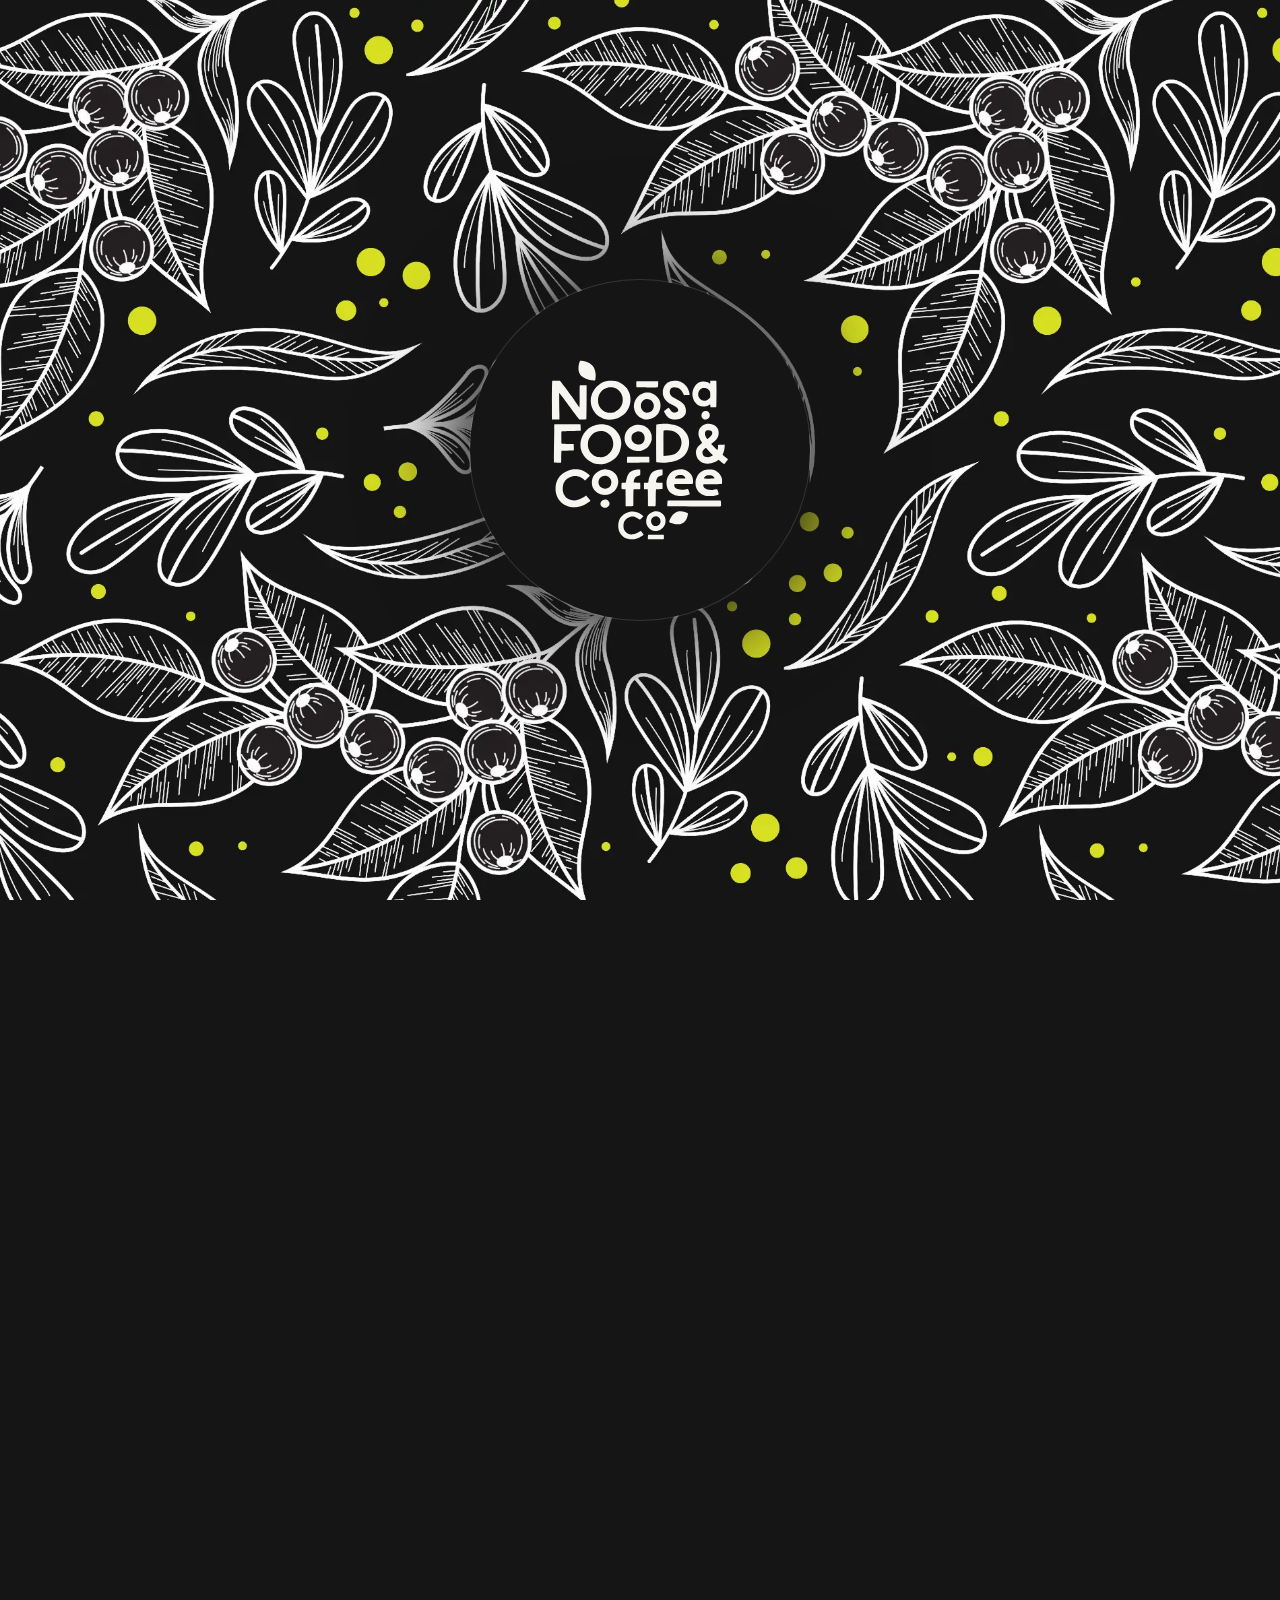
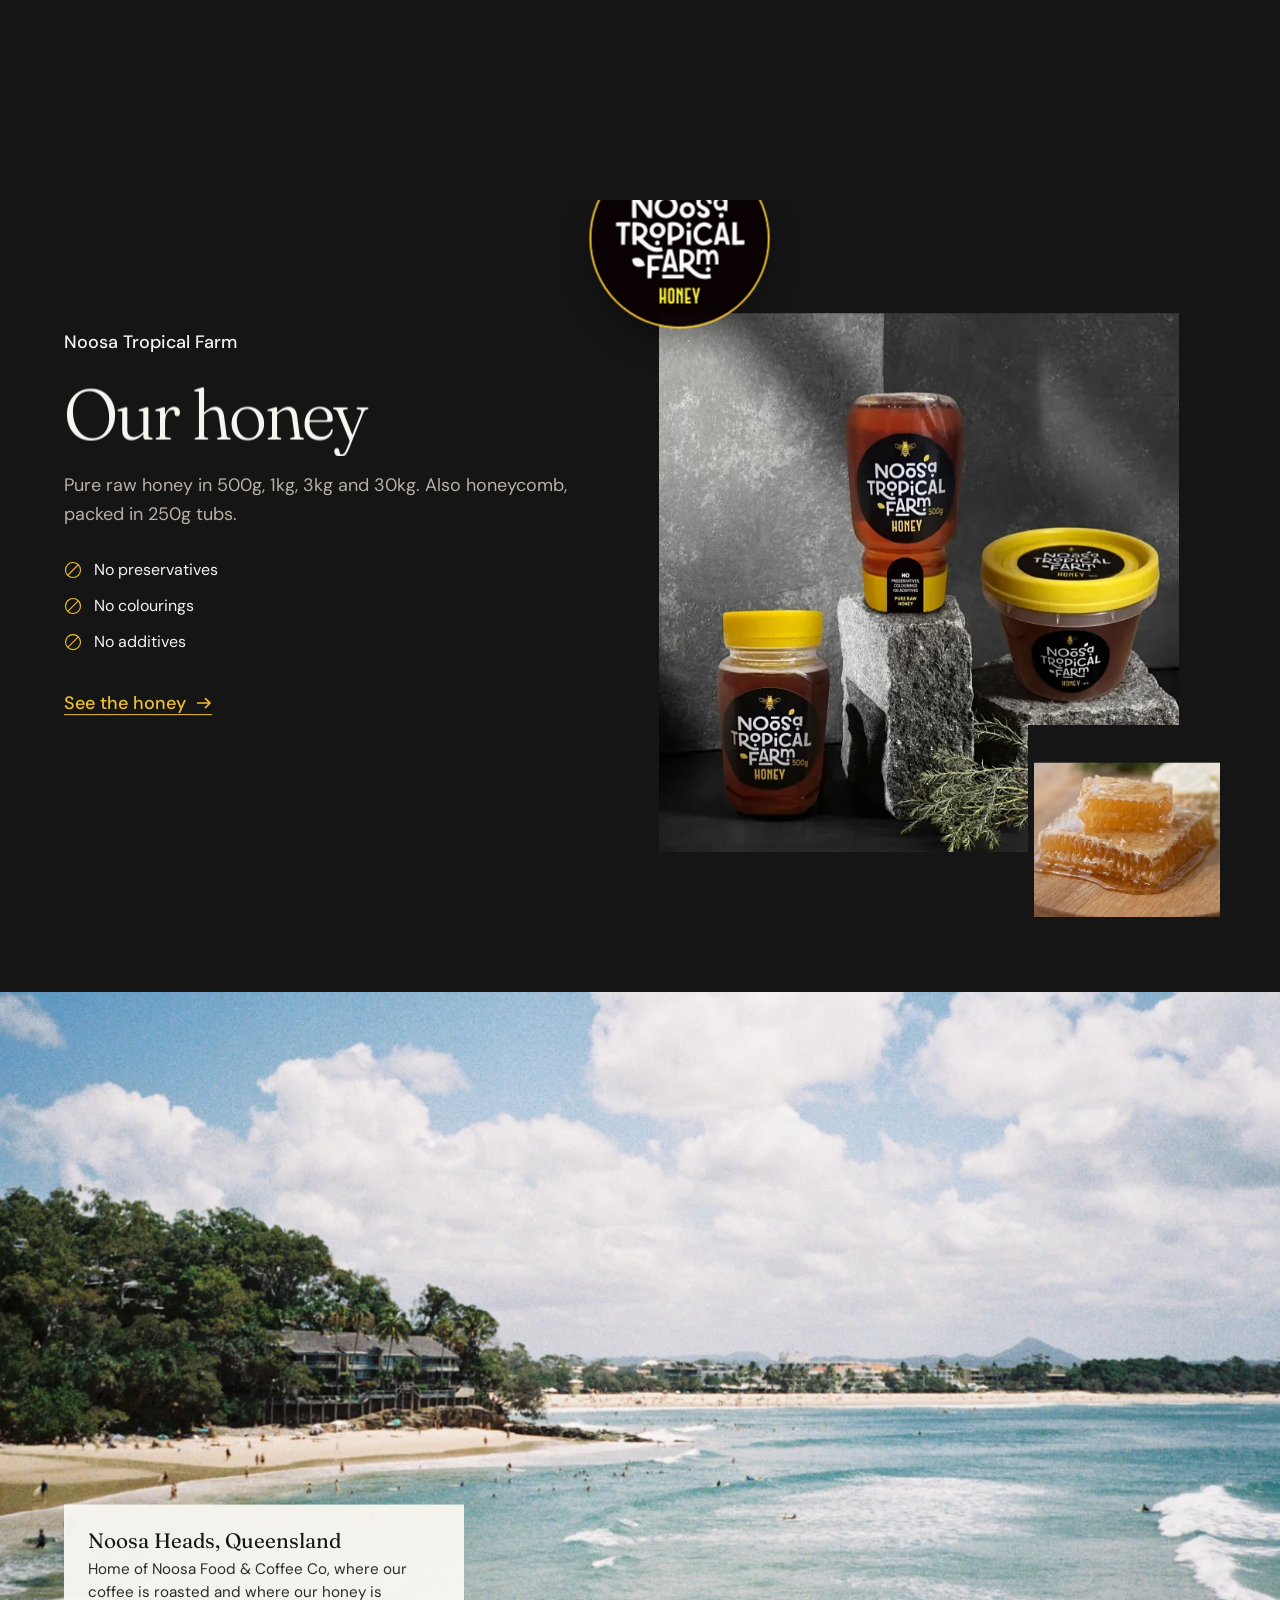
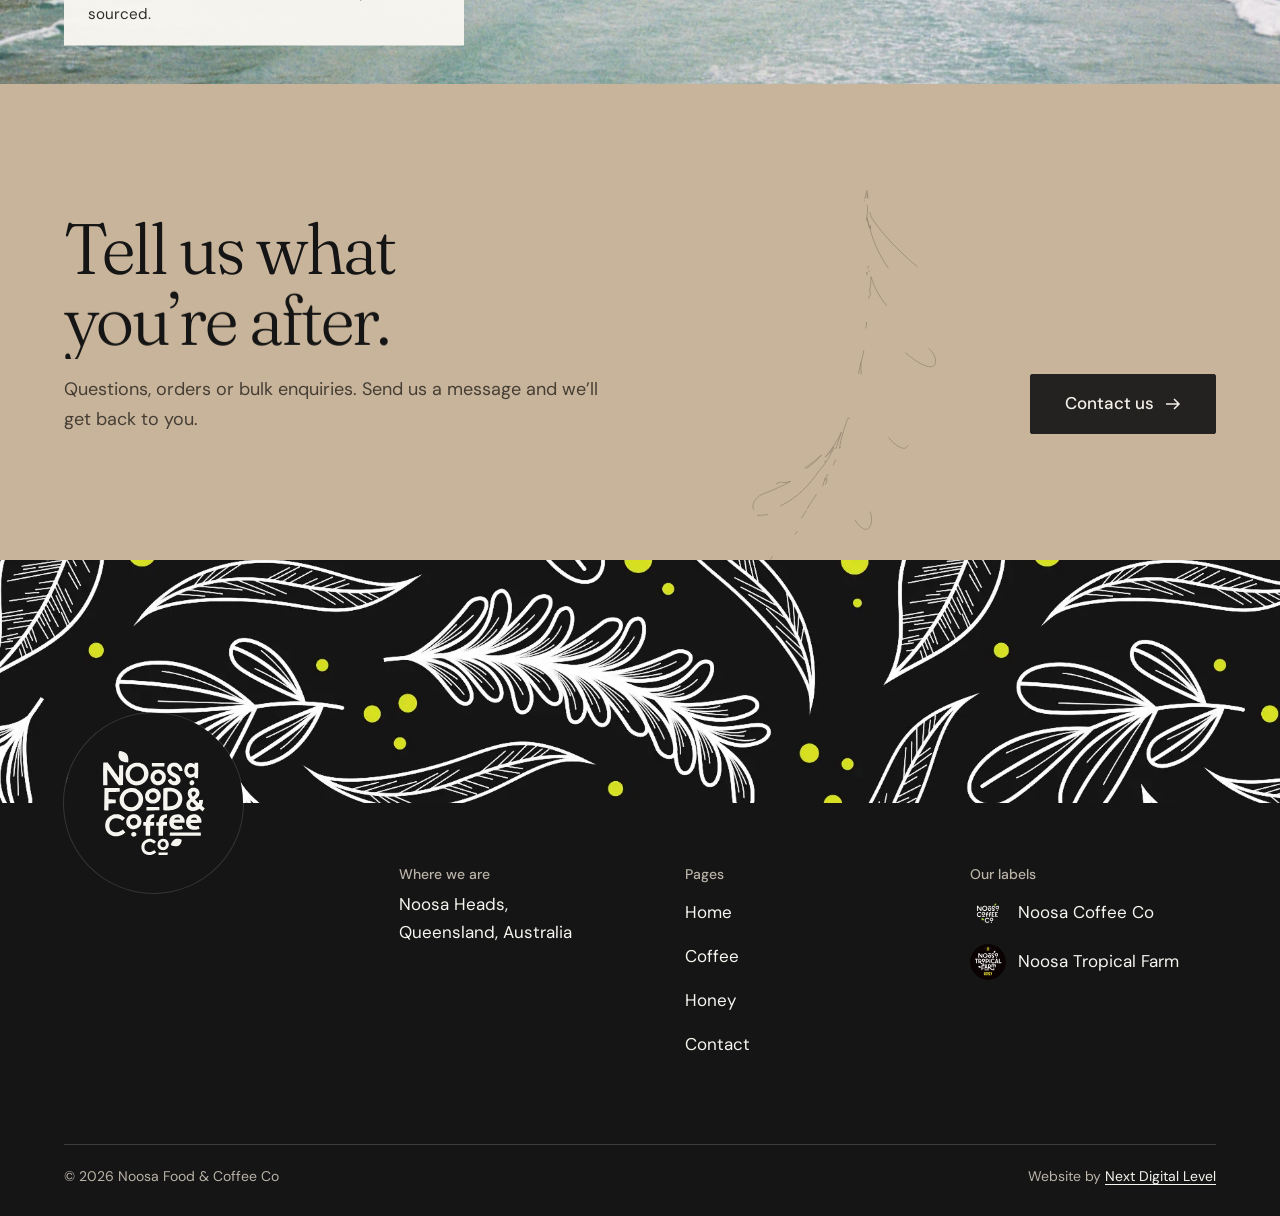
==== commit dea04ca7: "Logo intro plays on every visit (not once per session), survives a slow script; fix Back bouncing fo" ====
--- a/index.html
+++ b/index.html
@@ -30,10 +30,17 @@
   }
   if (window.matchMedia && matchMedia("(prefers-reduced-motion: reduce)").matches) return;
   h.classList.add("pre-intro");
+  // Internal link: the curtain. Any other arrival (link, typed URL, reload): the logo intro.
+  // Back/forward skips it.
+  var entering = false, back = false;
   try {
-    if (sessionStorage.getItem("nfc-t") === "1") { h.classList.add("is-entering"); sessionStorage.removeItem("nfc-t"); }
-    else if (!sessionStorage.getItem("nfc-seen")) { h.classList.add("has-loader"); }
+    entering = sessionStorage.getItem("nfc-t") === "1";
+    sessionStorage.removeItem("nfc-t");
+    var nav = performance.getEntriesByType("navigation")[0];
+    back = !!nav && nav.type === "back_forward";
   } catch (e) {}
+  if (entering) h.classList.add("is-entering");
+  else if (!back) h.classList.add("has-loader");
 })(document.documentElement);
 </script>
 <link rel="preconnect" href="https://fonts.googleapis.com">
@@ -177,6 +184,6 @@
 <script src="./js/vendor/gsap.min.js" defer></script>
 <script src="./js/vendor/ScrollTrigger.min.js" defer></script>
 <script src="./js/vendor/lenis.min.js" defer></script>
-<script src="./js/motion.js?v=d6da3917" defer></script>
+<script src="./js/motion.js?v=e356c73b" defer></script>
 </body>
 </html>
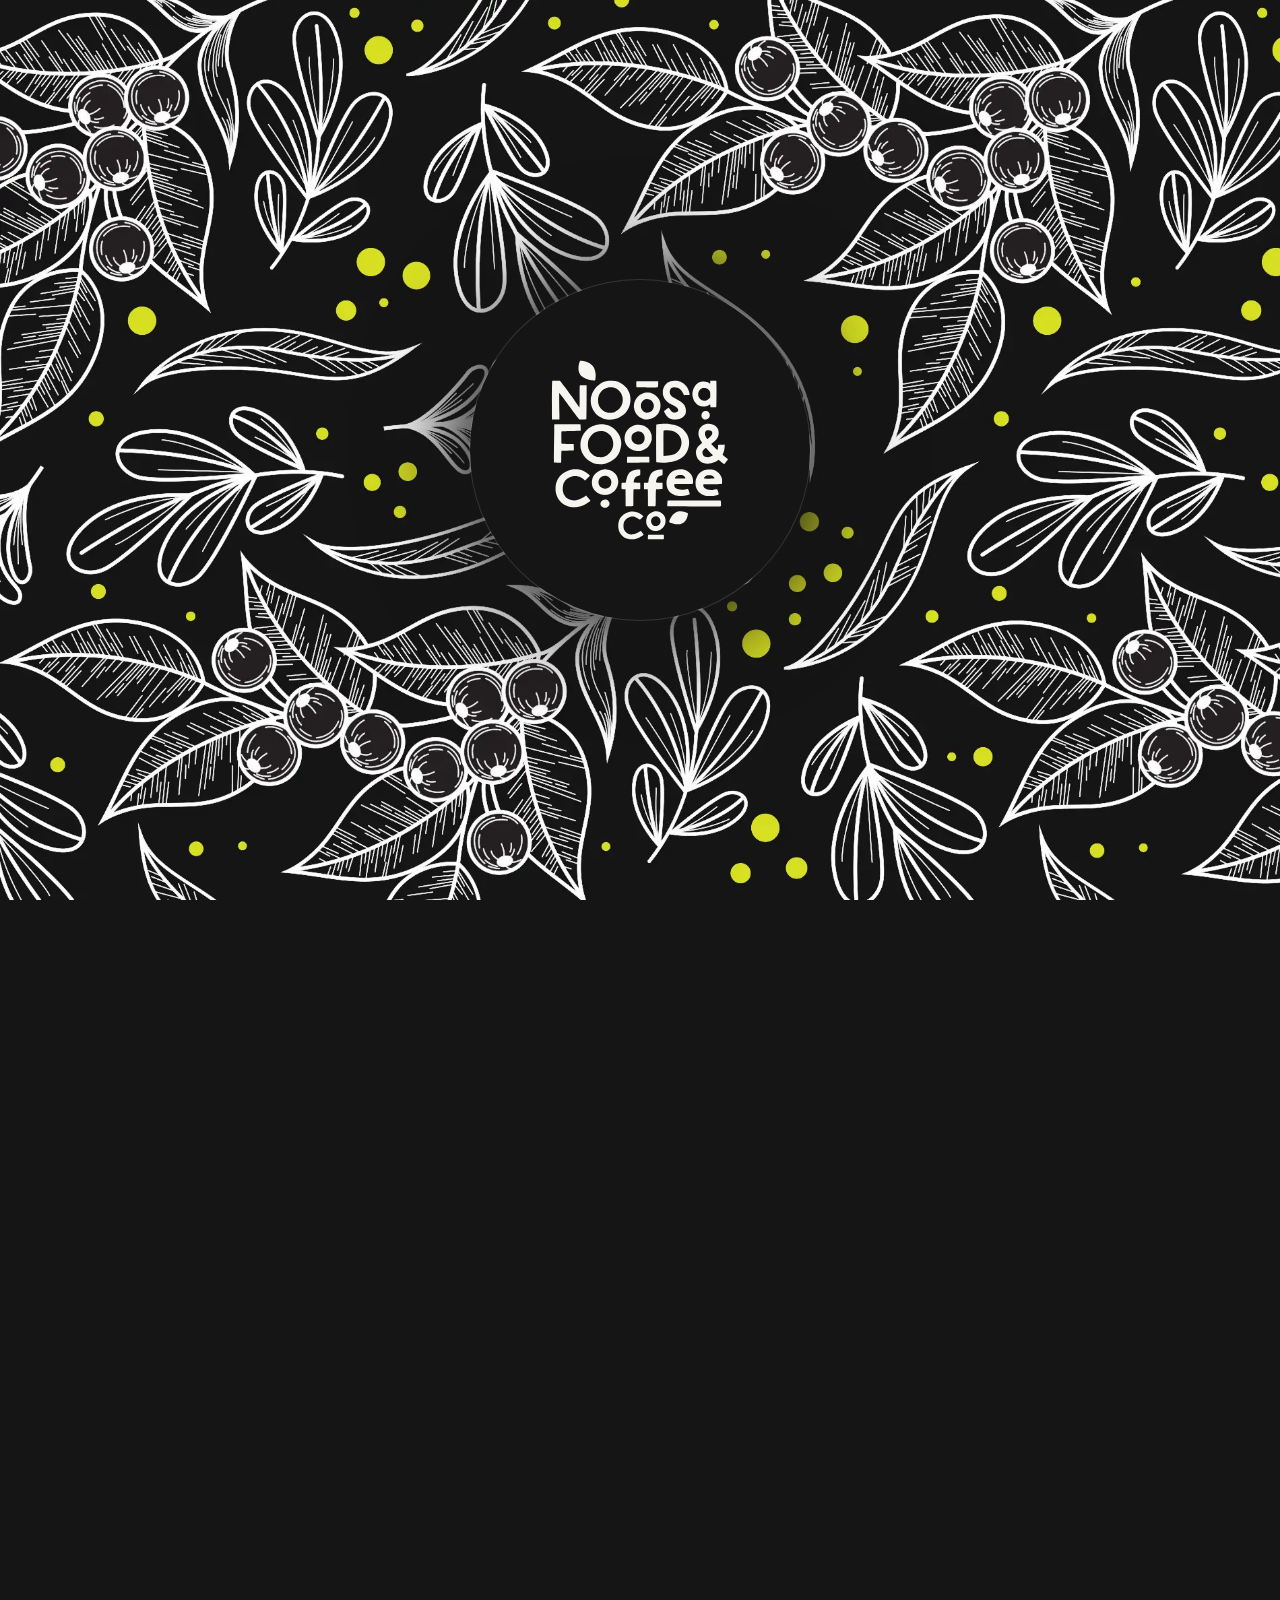
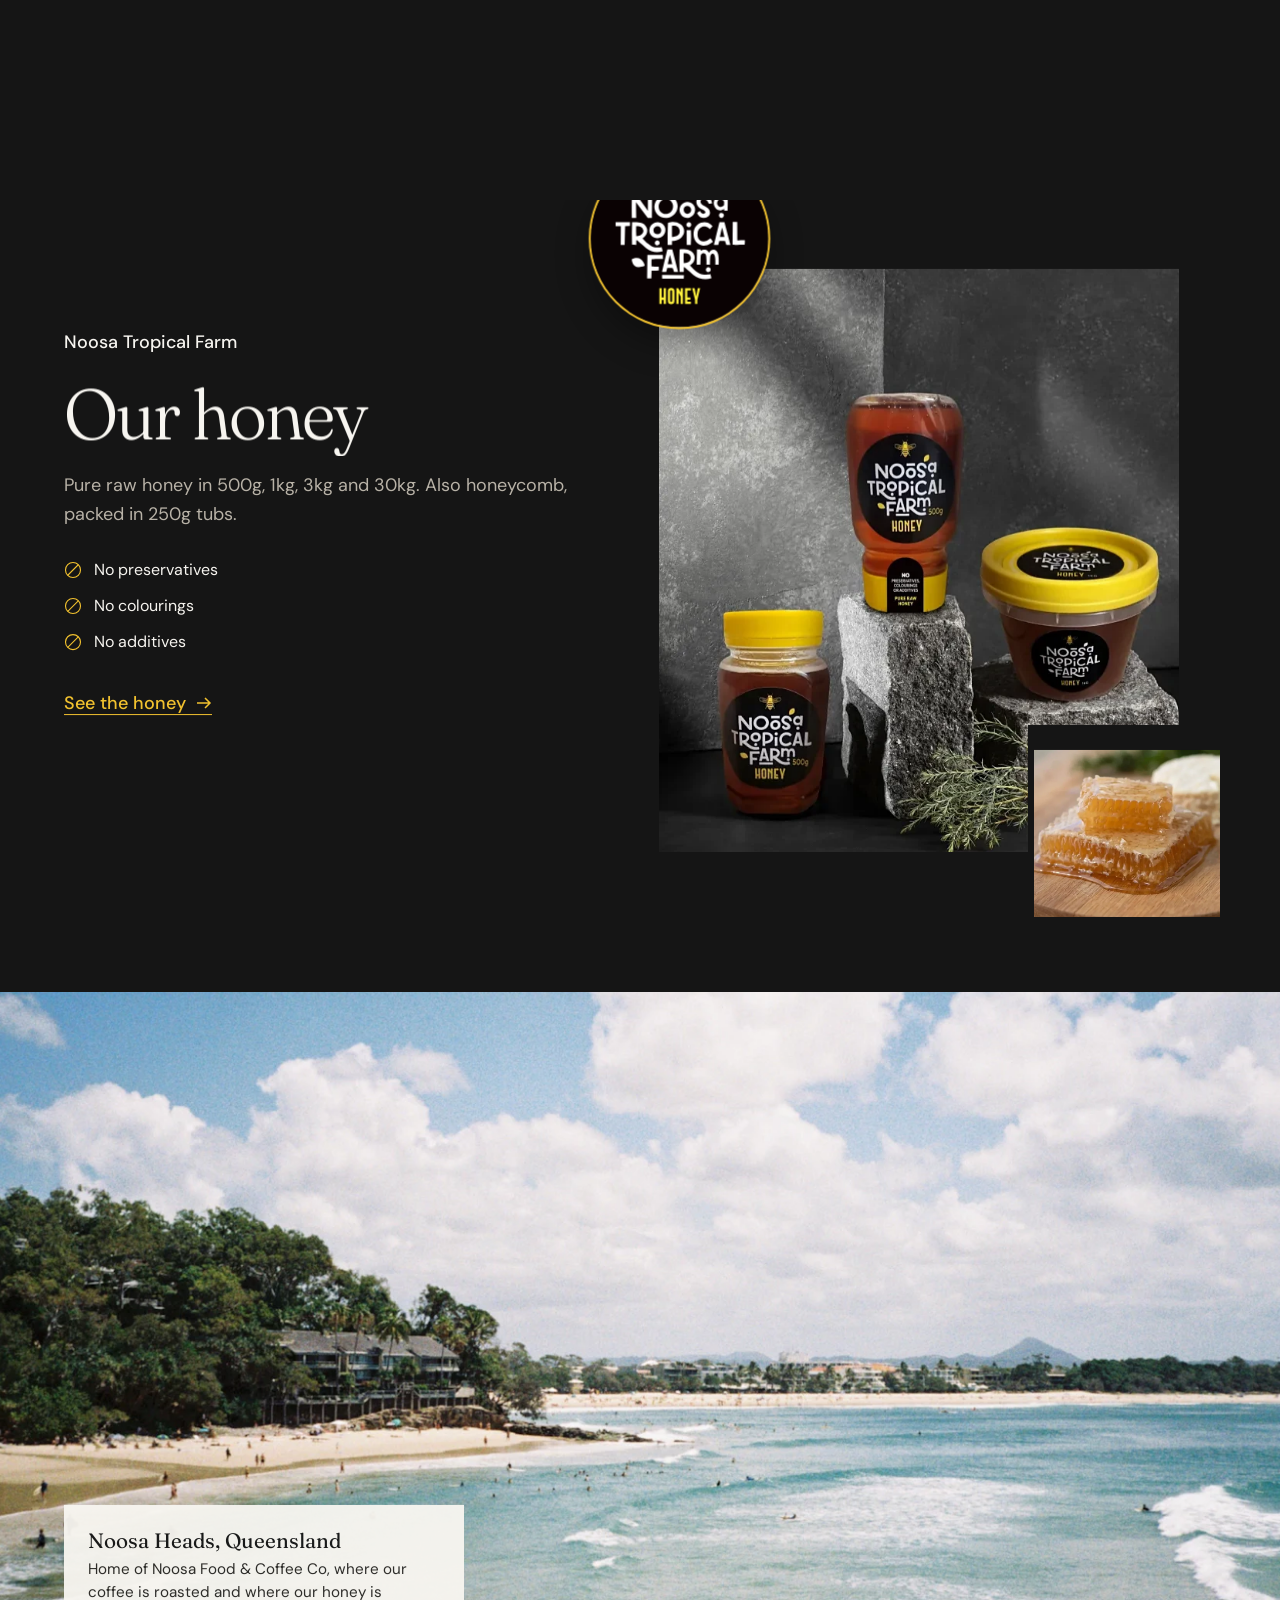
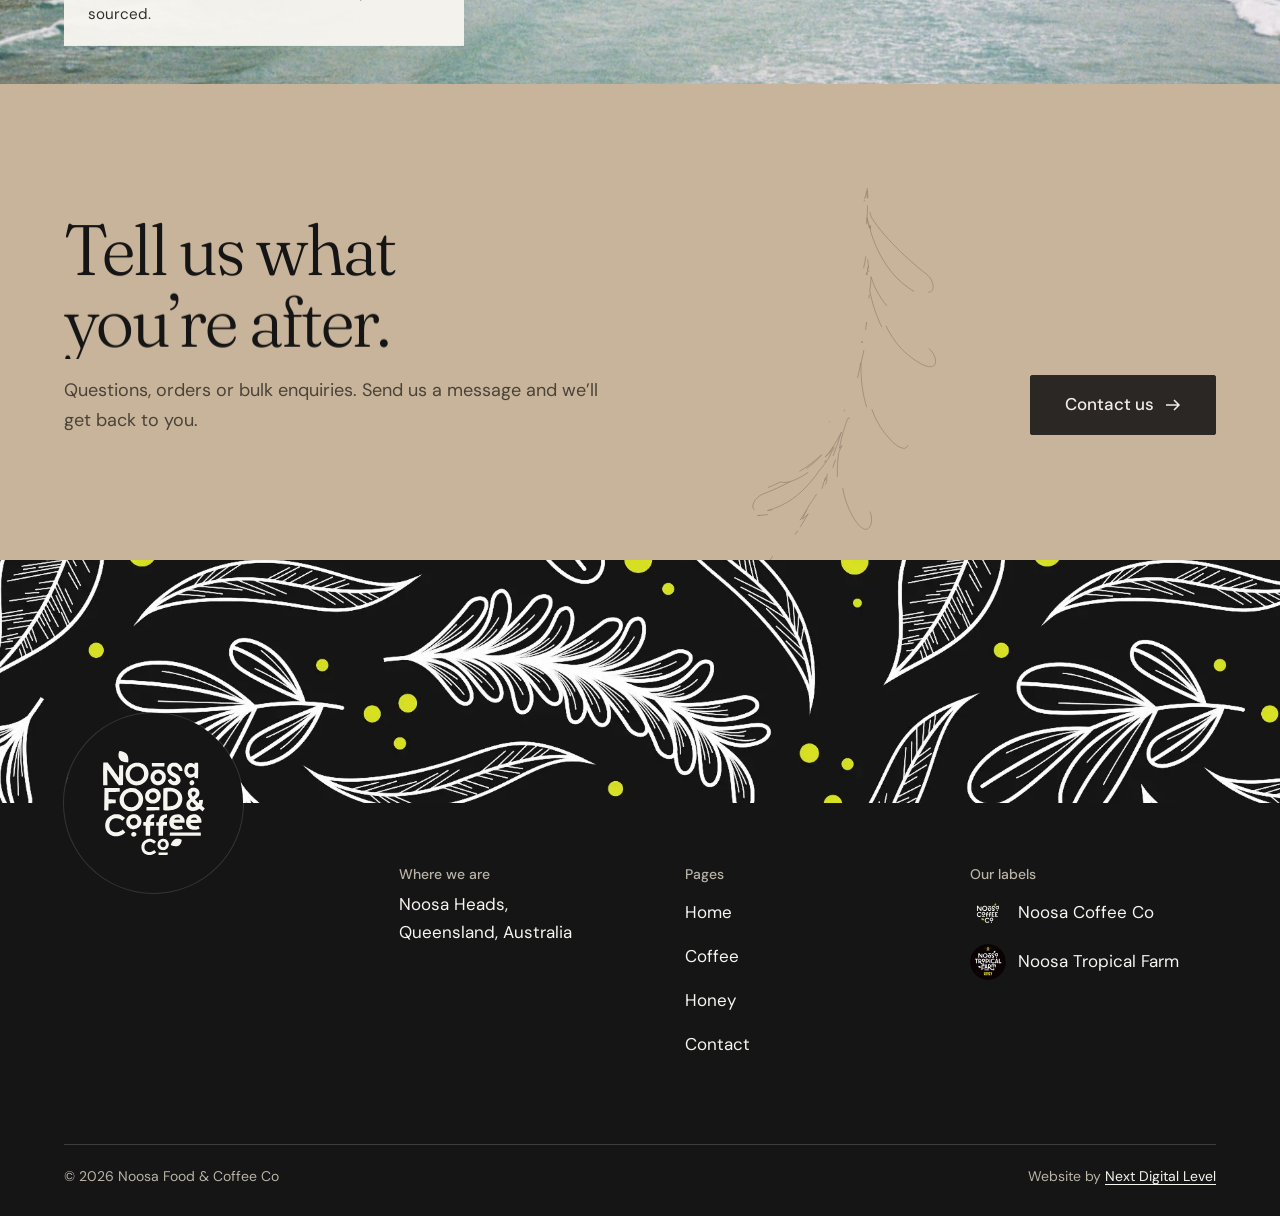
==== commit 3c097147: "SEO basics: sitemap.xml, robots.txt, Organization/WebSite/Breadcrumb structured data, noindex 404 pa" ====
--- a/index.html
+++ b/index.html
@@ -2,6 +2,7 @@
 <html lang="en-AU">
 <head>
 <meta charset="utf-8">
+<script type="application/ld+json">{"@context": "https://schema.org", "@graph": [{"@type": "Organization", "@id": "https://noosafoodandcoffeeco.com.au/#org", "name": "Noosa Food & Coffee Co", "url": "https://noosafoodandcoffeeco.com.au/", "logo": "https://noosafoodandcoffeeco.com.au/images/og-image.jpg", "description": "Coffee roasted in Noosa by Noosa Coffee Co, and pure raw honey and honeycomb from Noosa Tropical Farm.", "address": {"@type": "PostalAddress", "addressLocality": "Noosa Heads", "addressRegion": "QLD", "addressCountry": "AU"}, "areaServed": "AU", "brand": [{"@type": "Brand", "name": "Noosa Coffee Co"}, {"@type": "Brand", "name": "Noosa Tropical Farm"}]}, {"@type": "WebSite", "@id": "https://noosafoodandcoffeeco.com.au/#site", "name": "Noosa Food & Coffee Co", "url": "https://noosafoodandcoffeeco.com.au/", "publisher": {"@id": "https://noosafoodandcoffeeco.com.au/#org"}}]}</script>
 <meta name="viewport" content="width=device-width, initial-scale=1, viewport-fit=cover">
 <title>Noosa Roasted Coffee &amp; Raw Honey | Noosa Food &amp; Coffee Co</title>
 <meta name="description" content="Sunrise Blend and single origin coffees roasted in Noosa, and pure raw honey and honeycomb sourced from Noosa, Queensland.">
